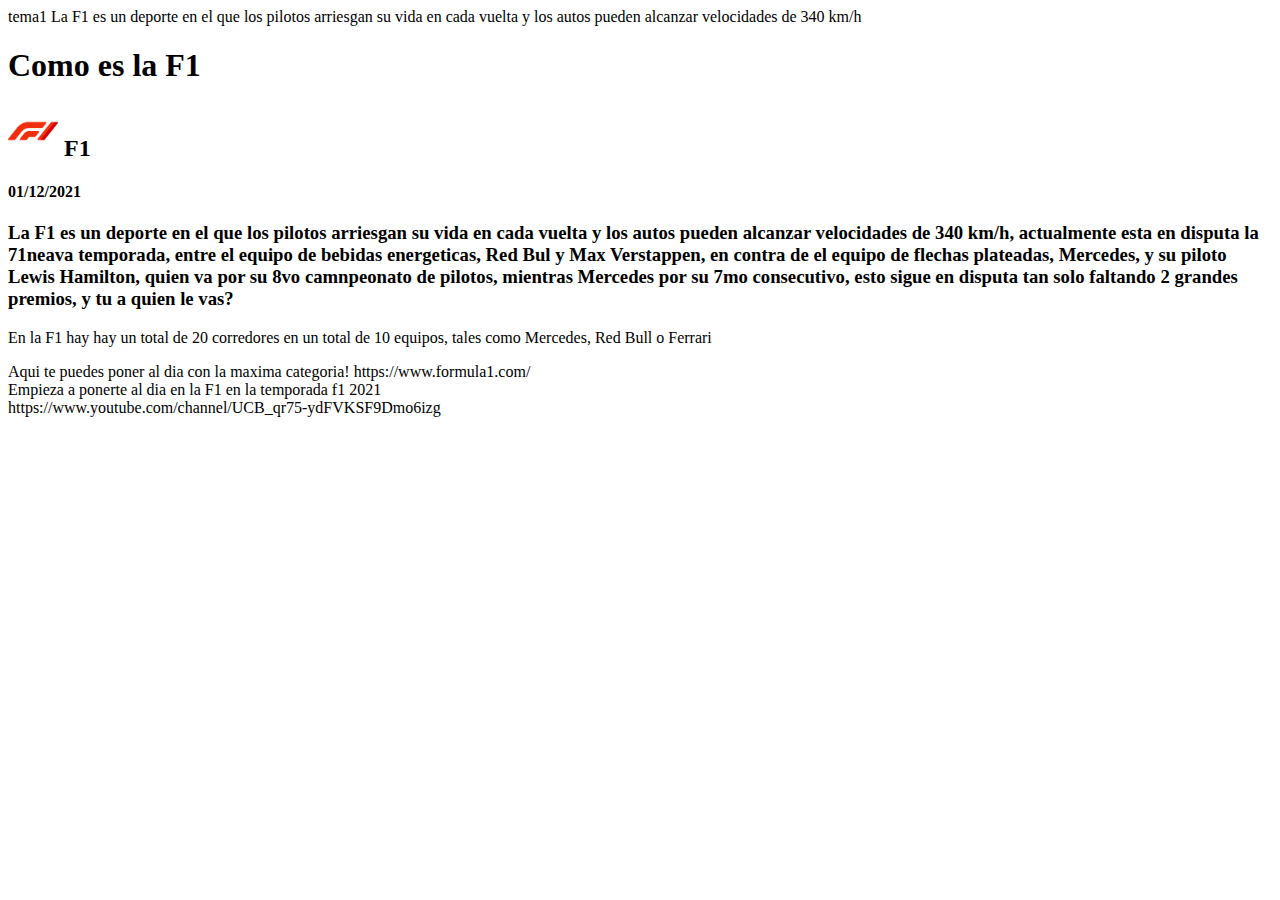
==== tema1.html @ 63cce2b8 "avance semana 4" ====
tema1
 
<DOCTYPE html>
    <html lang="es">
<head>
<!--Carga los caracteres latinos-->
  <meta charset="UTF-8">
  <title> F1 </title>
</head>
<body>
La F1 es un deporte en el que los pilotos arriesgan su vida en cada vuelta y los autos pueden alcanzar velocidades de 340 km/h 
    <!--empieza mi blog-->
<section>
    <!--Empieza el título del blog-->
    <header>
        <h1>Como es la F1</h1>
    </La F1, es la maxima categoria de el automovilismo>
    <!--Termina el título del blog-->
    <!-- Cuanto cuesta un boleto para ver una carrera en F1-->
    <main>
   
     <article>
        <header>
            <hgroup>
                <h2> <img src="assets/images/f1.png" alt="" width="50px" height="auto"> F1</h2>
                <h4>01/12/2021</h4>
            </hgroup>

        </header>
        <div>
            <h3>La F1 es un deporte en el que los pilotos arriesgan su vida en cada vuelta y los autos pueden alcanzar velocidades de 340 km/h, actualmente esta en disputa la 71neava temporada, entre el equipo de bebidas energeticas, Red Bul y Max Verstappen, en contra de el equipo de flechas plateadas, Mercedes, y su piloto Lewis Hamilton, quien va por su 8vo camnpeonato de pilotos, mientras Mercedes por su 7mo consecutivo, esto sigue en disputa tan solo faltando 2 grandes premios, y tu a quien le vas?</h3>
            
            <p>En la F1 hay hay un total de 20 corredores en un total de 10 equipos, tales como Mercedes, Red Bull o Ferrari</p>
            

            
            
        </div>
        <footer>
            
        </footer>
     </article>

     
 
    </main>
 
    <!--En resumen, la F1 es un deporte en el que cualquier persona no puede entrar, ya que hay que recalcar que por las fuerzas G pueden llegar a perder hasta 4 kg por carrera-->
 
    <aside>
 Aqui te puedes poner al dia con la maxima categoria!
 https://www.formula1.com/
    </aside>
    <!--termina barra lateral-->
<!--empieza el footer-->
<footer>
Empieza a ponerte al dia en la F1 en la temporada f1 2021
 
</footer>
<!--termina el footer-->
</section>
<!--termina mi blog-->
<Quedense atentos, la proxima temporada de F1-2022 esta a punto de iniciar>
    https://www.youtube.com/channel/UCB_qr75-ydFVKSF9Dmo6izg
</body>
</html>
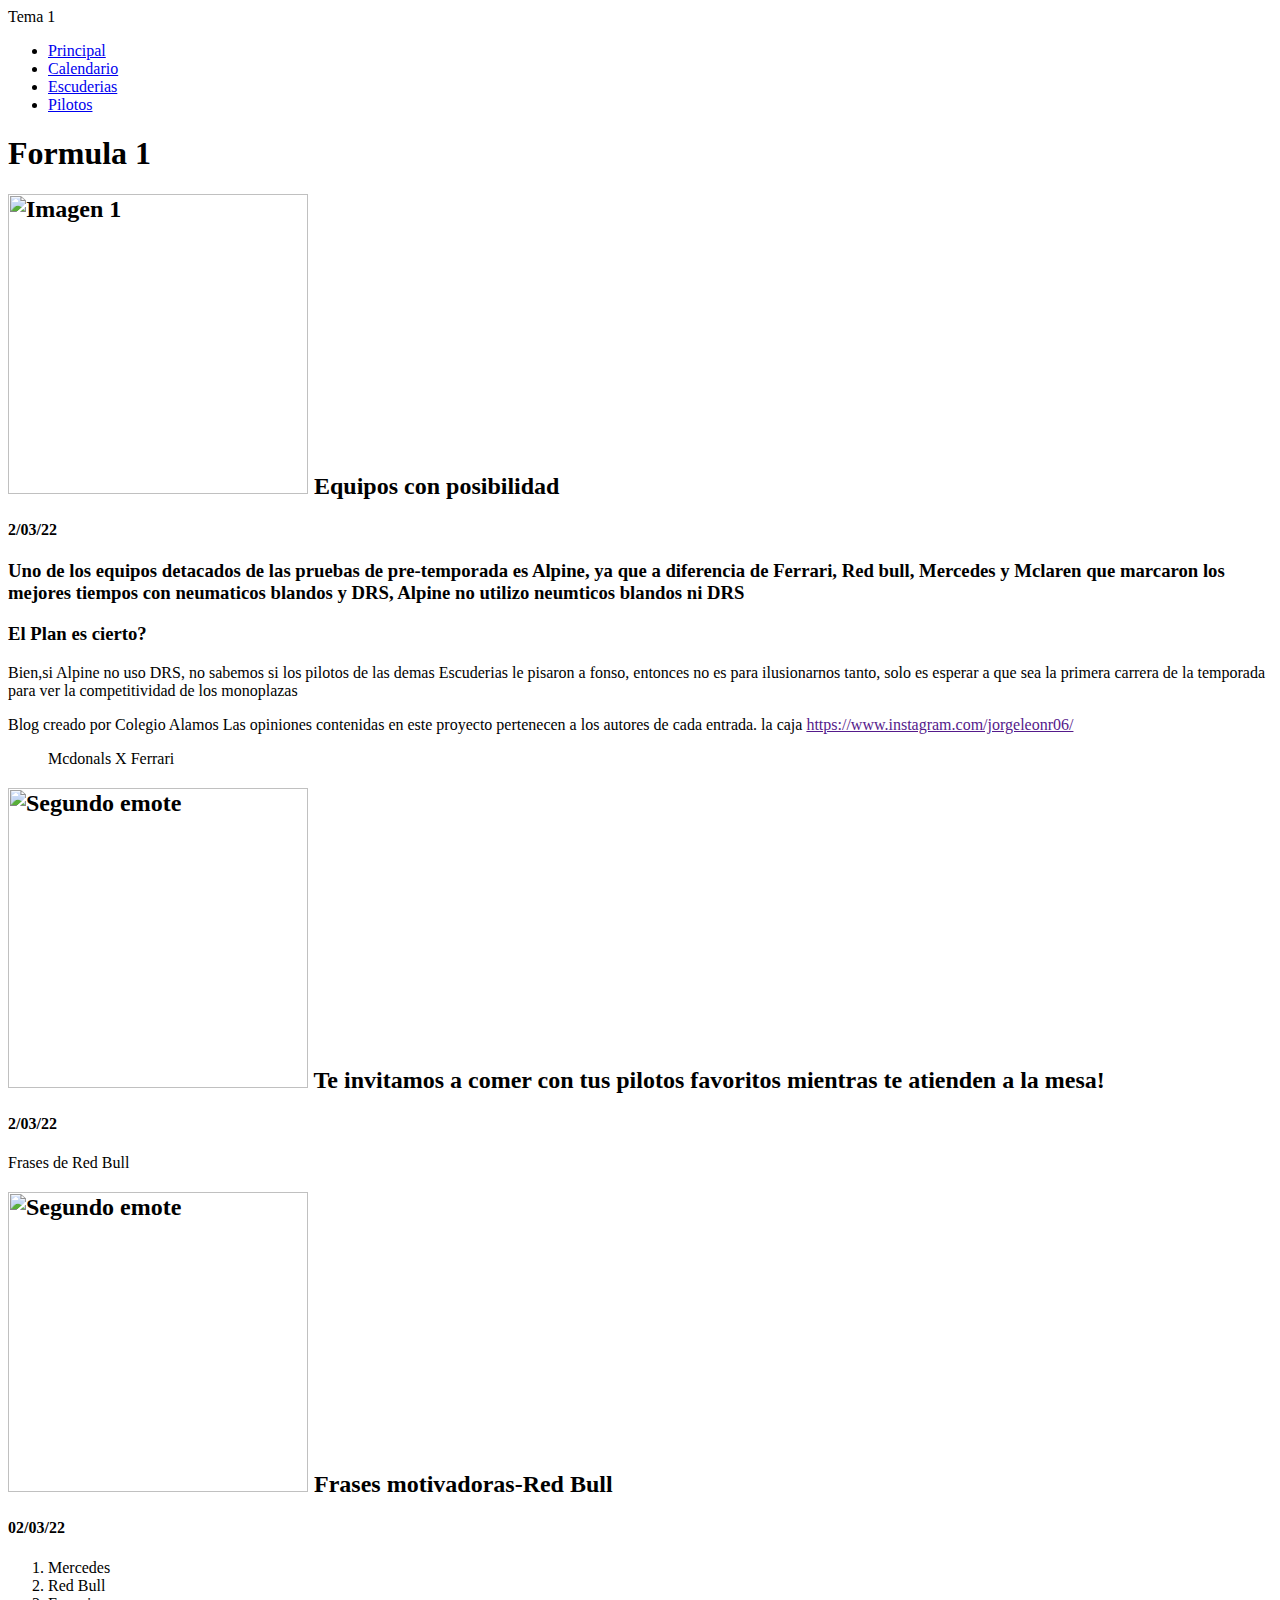
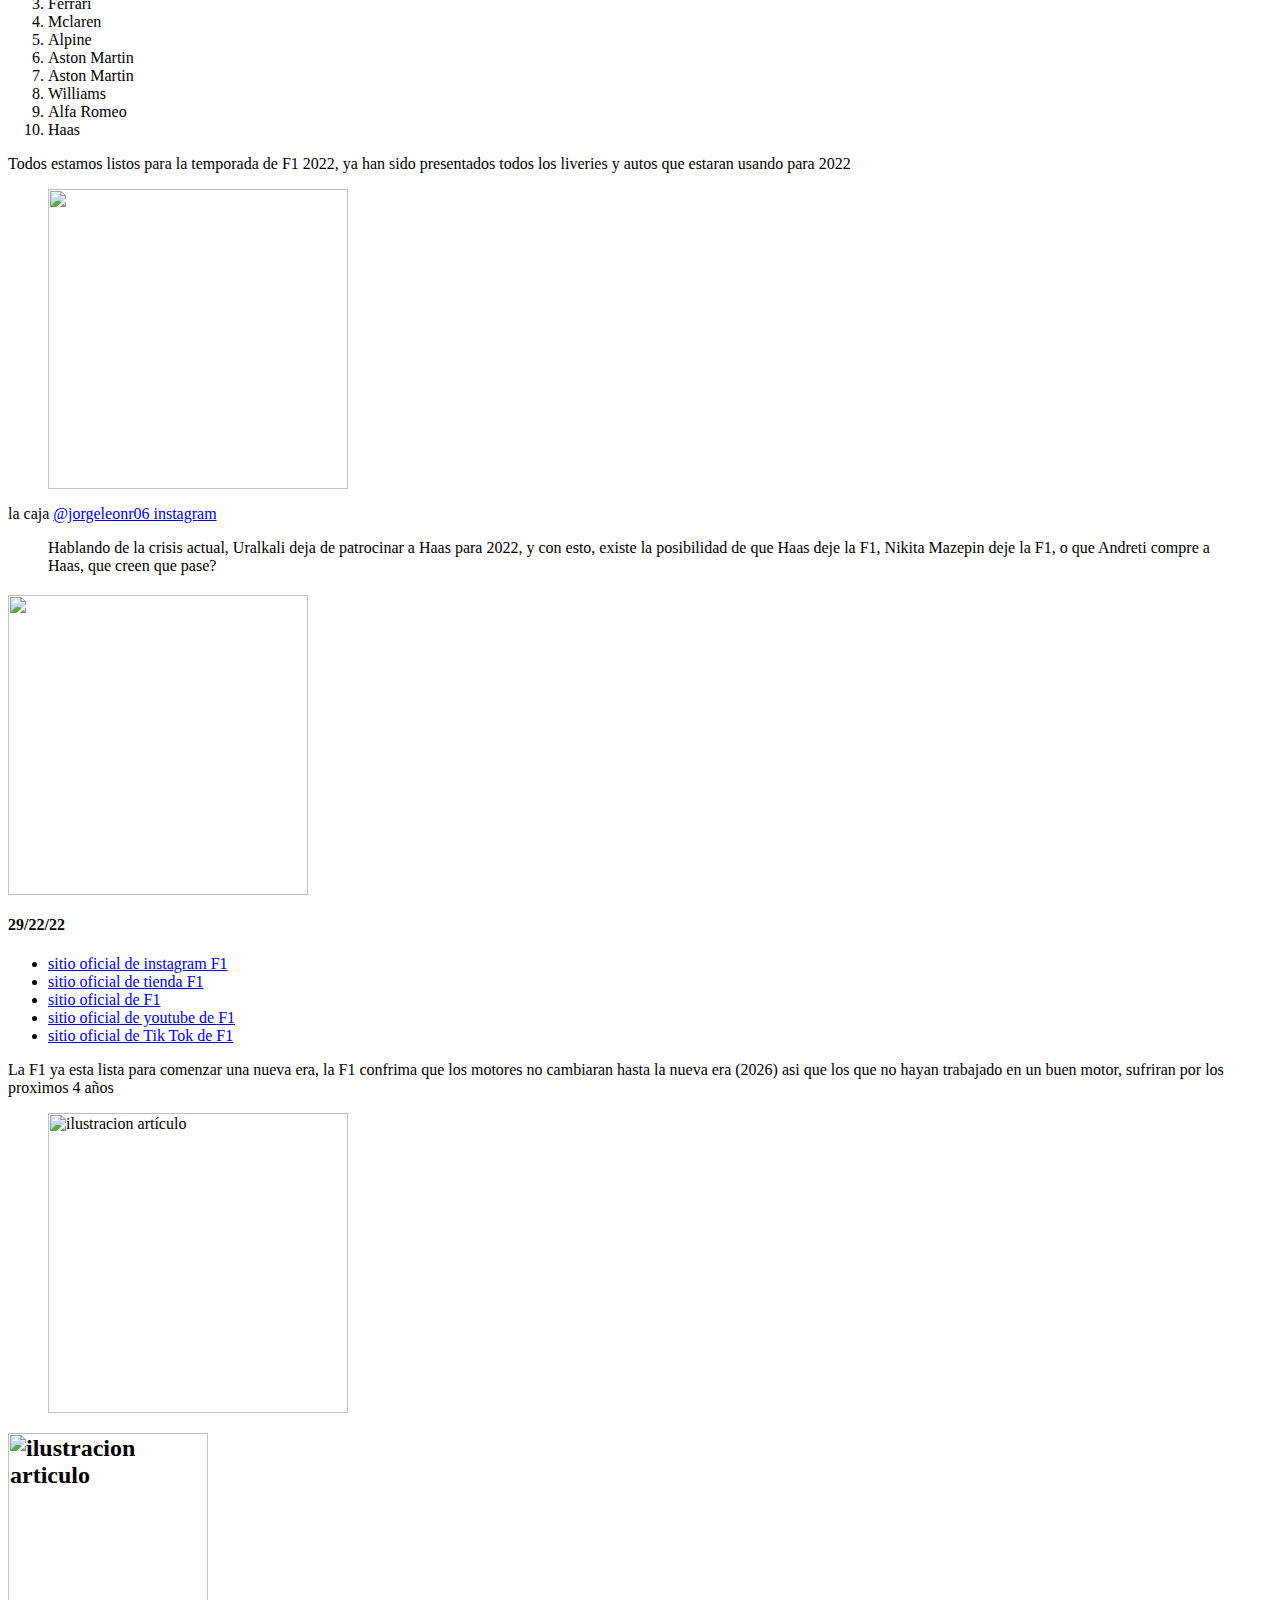
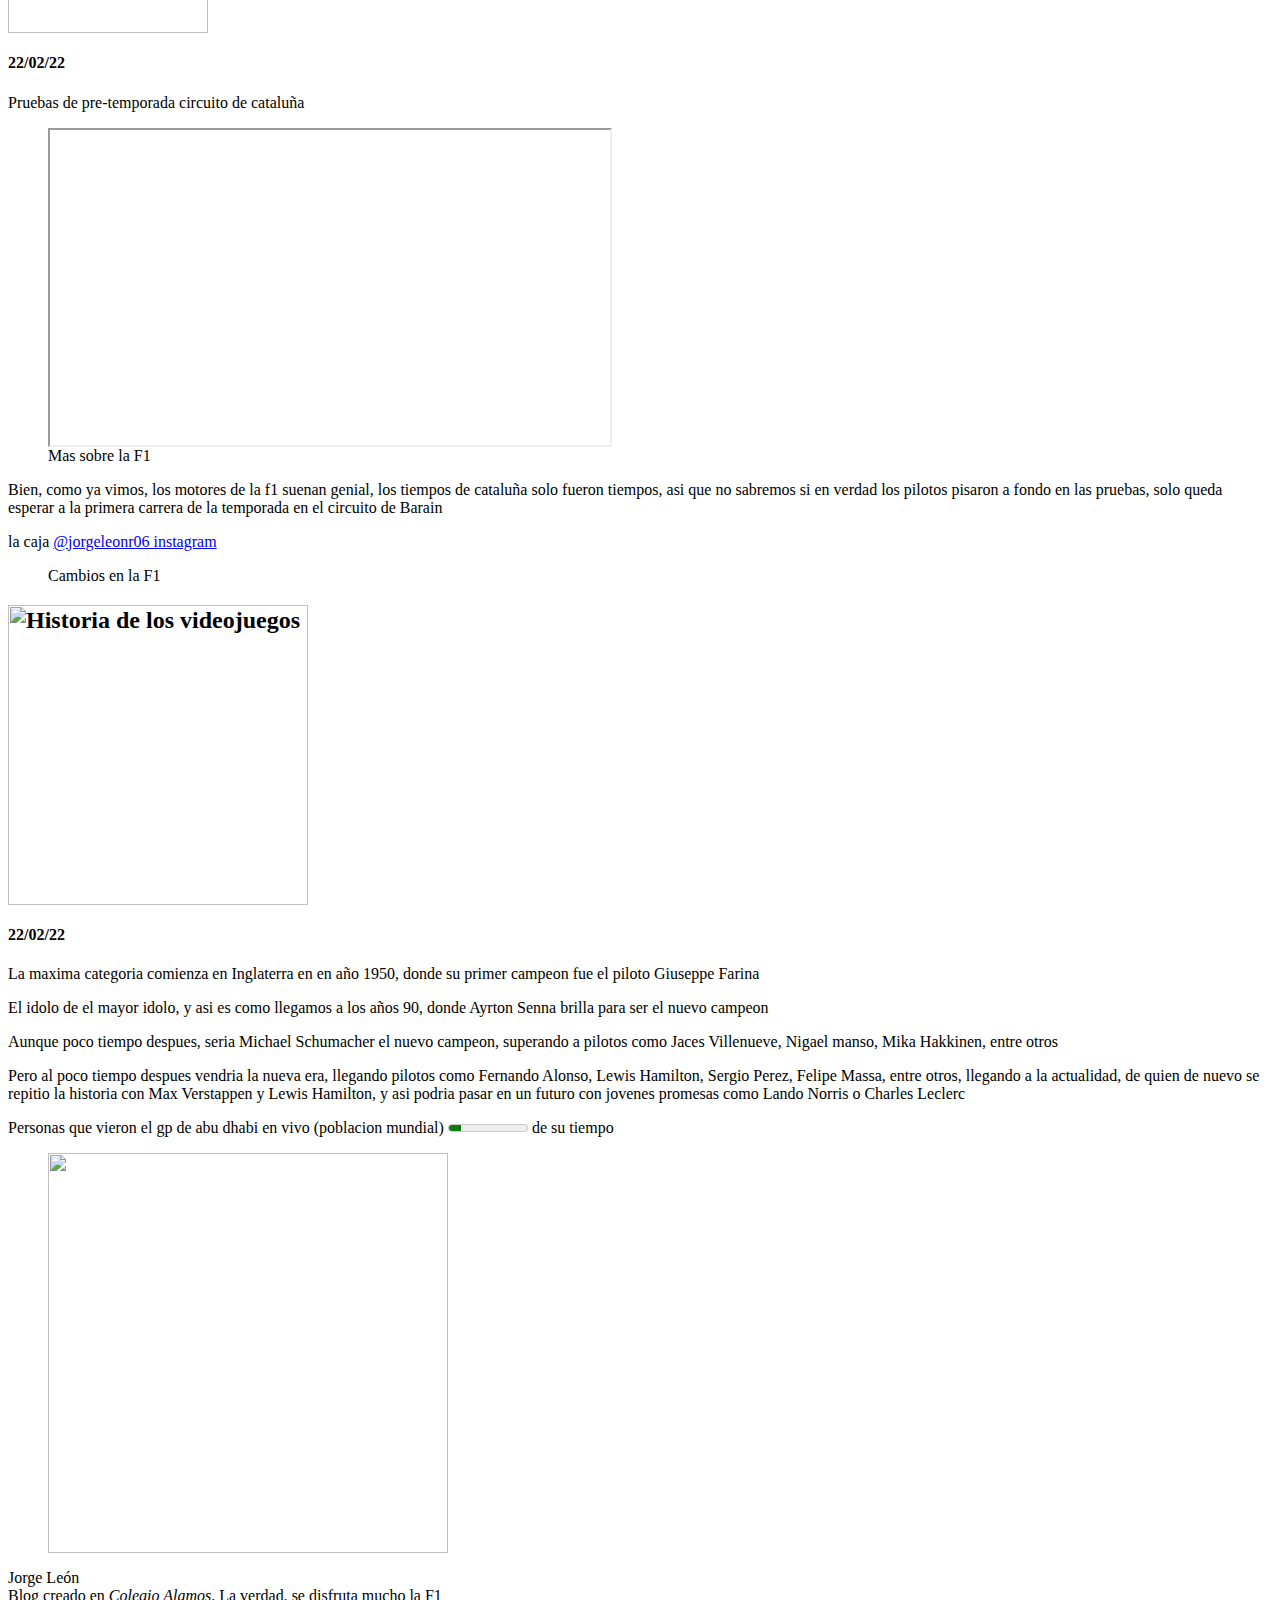
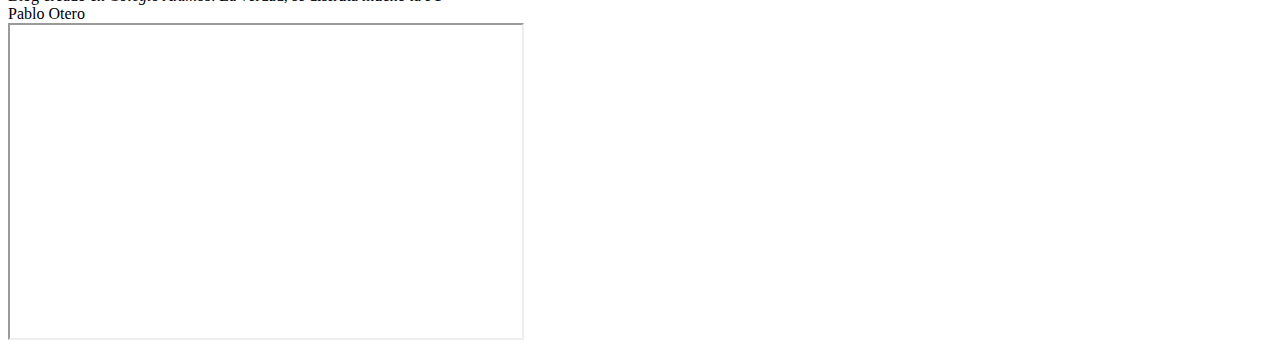
==== commit 7264e1df: "TEMA 1-2" ====
--- a/tema1.html
+++ b/tema1.html
@@ -1,66 +1,281 @@
-tema1
- 
-<DOCTYPE html>
-    <html lang="es">
+Tema 1
+<!DOCTYPE html>
+<html lang="es">
+
 <head>
-<!--Carga los caracteres latinos-->
-  <meta charset="UTF-8">
-  <title> F1 </title>
+   
+    <meta charset="UTF-8">
+    <title>Formula 1</title>
+    <link rel="stylesheet" href="assets/styles/estilos_michel2.css">
 </head>
+
 <body>
-La F1 es un deporte en el que los pilotos arriesgan su vida en cada vuelta y los autos pueden alcanzar velocidades de 340 km/h 
-    <!--empieza mi blog-->
-<section>
-    <!--Empieza el título del blog-->
-    <header>
-        <h1>Como es la F1</h1>
-    </La F1, es la maxima categoria de el automovilismo>
-    <!--Termina el título del blog-->
-    <!-- Cuanto cuesta un boleto para ver una carrera en F1-->
-    <main>
-   
-     <article>
+    <!-- inicia barra de navegación -->
+    <nav>
+        <ul>
+            <li><a href="index.html" target="_blank">Principal</a></li>
+            <li><a href="tema3.html">Calendario</a></li>
+            <!-- Temas de mi equipo -->
+            <li><a href="tema2.html">Escuderias</a></li>
+            <li><a href="tema4.html">Pilotos</a></li>
+        </ul>
+    </nav>
+    <!-- termina barra de navegación -->
+
+    <!--empieza el blog-->
+    <section>
+        <!-- Empieza encabezado del blog -->
         <header>
-            <hgroup>
-                <h2> <img src="assets/images/f1.png" alt="" width="50px" height="auto"> F1</h2>
-                <h4>01/12/2021</h4>
-            </hgroup>
-
+            <h1>Formula 1</h1>
         </header>
-        <div>
-            <h3>La F1 es un deporte en el que los pilotos arriesgan su vida en cada vuelta y los autos pueden alcanzar velocidades de 340 km/h, actualmente esta en disputa la 71neava temporada, entre el equipo de bebidas energeticas, Red Bul y Max Verstappen, en contra de el equipo de flechas plateadas, Mercedes, y su piloto Lewis Hamilton, quien va por su 8vo camnpeonato de pilotos, mientras Mercedes por su 7mo consecutivo, esto sigue en disputa tan solo faltando 2 grandes premios, y tu a quien le vas?</h3>
-            
-            <p>En la F1 hay hay un total de 20 corredores en un total de 10 equipos, tales como Mercedes, Red Bull o Ferrari</p>
-            
-
-            
-            
-        </div>
+        <!-- Termina encabezado del blog -->
+
+        <!-- empieza contenido principal -->
+        <main>
+
+            <!-- inicia entrada: Introducción a mi_tema -->
+            <article>
+                <header>
+                    <hgroup>
+                        <!-- Título del artículo -->
+                        <h2> <img src="https://fotografias.lasexta.com/clipping/cmsimages02/2022/02/26/12D924C2-55EF-431B-AE83-C65174B0EA5F/fernando-alonso-alpine_98.jpg?crop=1200,675,x0,y63&width=1900&height=1069&optimize=low&format=webply " frameborder="200" alt="Imagen 1" height="300px" width="auto"> Equipos con posibilidad</h2>
+                        <!-- Fecha en la que se escribió el artículo -->
+                        <h4>2/03/22</h4>
+                    </hgroup>
+                </header>
+                <!-- inicia contenido del artículo -->
+                <div>
+                    <h3>Uno de los equipos detacados de las pruebas de pre-temporada es Alpine, ya que a diferencia de Ferrari, Red bull, Mercedes y Mclaren que marcaron los mejores tiempos con neumaticos blandos y DRS, Alpine no utilizo neumticos blandos ni DRS</p>
+
+                    <h3>El Plan es cierto?</h3>
+
+                    <p>Bien,si Alpine no uso DRS, no sabemos si los pilotos de las demas Escuderias le pisaron a fonso, entonces no es para ilusionarnos tanto, solo es esperar a que sea la primera carrera de la temporada para ver la competitividad de los monoplazas</p>
+
+                </div>
+                <!-- Termina contenido del artículo -->
+                <footer>
+                    <!-- Datos del autor -->
+                    <div>
+                        <span>Blog creado por Colegio Alamos</span>
+                        <span>Las opiniones contenidas en este proyecto pertenecen a los autores de cada entrada.</span>                      
+                        <span>la caja</span> <a href="" target="_blank">https://www.instagram.com/jorgeleonr06/</a>
+                    </div>
+                    <!-- fin datos del autor -->
+                    <!-- bibliografía -->
+                    <blockquote>
+                        <p>Mcdonals X Ferrari</p>
+                    </blockquote>
+                    <!-- fin bibliografía -->
+                </footer>
+            </article>
+            <!-- fin entrada: Introducción a mi_tema -->
+
+            <article>
+                <header>
+                    <hgroup>
+                        <!-- Título del artículo -->
+                        <h2> <img src="https://64.media.tumblr.com/aaeaa1d3c587c2251b4125b3a95faf51/632929a69477d5ec-5a/s540x810/7a274556b2db966e5231e836a767b7ab21608dab.jpg" alt="Segundo emote" height="300px" width="auto"> Te invitamos a comer con tus pilotos favoritos mientras te atienden a la mesa!</h2>
+                        <!-- Fecha en la que se escribió el artículo -->
+                        <h4>2/03/22</h4>
+                        <p>Frases de Red Bull</p>
+                    </hgroup>
+                </header>
+                <!-- inicia contenido del artículo -->
+            </article>
+
+
+            <!-- inicia entrada: ranking -->
+            <article>
+                <header>
+                    <hgroup>
+                        <!-- Título del artículo -->
+                        <h2> <img src="https://i.pinimg.com/600x315/23/4d/02/234d026e398c2e4b9b331efbe8cc4cb7.jpg" alt="Segundo emote" height="300px" width="auto"> Frases motivadoras-Red Bull</h2>
+                        <!-- Fecha en la que se escribió el artículo -->
+                        <h4>02/03/22</h4>
+                    </hgroup>
+                </header>
+                <!-- inicia contenido del artículo -->
+                <div>
+                    <!-- Empieza campeonato escuderias 2021 en orden -->
+                    <ol>
+                        <li>Mercedes</li>
+                        <li>Red Bull</li>
+                        <li>Ferrari</li>
+                        <li>Mclaren</li>
+                        <li>Alpine</li>
+                        <li>Aston Martin</li>
+                        <li>Aston Martin</li>
+                        <li>Williams</li>
+                        <li>Alfa Romeo</li>
+                        <li>Haas</li>
+                    </ol>
+                    <!-- Termina mi ranking en orden inverso -->
+                    <p>Todos estamos listos para la temporada de F1 2022, ya han sido presentados todos los liveries y autos que estaran usando para 2022
+                    </p>
+
+                    <!-- inicia ilustración del artículo -->
+                    <figure>
+                        <img src="https://cdn-2.motorsport.com/images/mgl/2GznMrK0/s8/carlos-sainz-ferrari-f1-75-1.jpg" alt="" height="300px" width="auto">
+                        <figcaption></figcaption>
+                    </figure>
+                    <!-- termina ilustración del artículo -->
+                </div>
+                <!-- Termina contenido del artículo -->
+                <footer>
+                    <!-- Datos del autor -->
+                    <div>
+                        <span>la caja</span> <a href="https://www.instagram.com/jorgeleonr06/" target="_blank">@jorgeleonr06 instagram</a>
+                    </div>
+                    <!-- fin datos del autor -->
+                    <!-- bibliografía -->
+                    <blockquote>
+                        <p>Hablando de la crisis actual, Uralkali deja de patrocinar a Haas para 2022, y con esto, existe la posibilidad de que Haas deje la F1, Nikita Mazepin deje la F1, o que Andreti compre a Haas, que creen que pase?</p>
+                    </blockquote>
+                    <!-- fin bibliografía -->
+                </footer>
+            </article>
+            <!-- fin entrada: ranking -->
+
+            <!-- inicia entrada: sitios oficiales -->
+            <article>
+                <header>
+                    <hgroup>
+                        <!-- Título del artículo -->
+                        <h2> <img src="https://e00-elmundo.uecdn.es/assets/multimedia/imagenes/2022/02/28/16460733050577.jpg" alt="" height="300px" width="auto"> </h2>
+                        <!-- Fecha en la que se escribió el artículo -->
+                        <h4>29/22/22</h4>
+                    </hgroup>
+                </header>
+                <!-- inicia contenido del artículo -->
+                <div>
+                    <!-- Empieza mi lista de sitios oficiales -->
+                    <ul>
+                        <li><a href="https://www.instagram.com/f1/" target="_blank">sitio oficial de instagram F1</a></li>
+                        <li><a href="https://f1store4.formula1.com/en/?utm_campaign=Motorsports+-+Brand+-+F1+-+WW+-+EN|10695241900&utm_medium=ppc&ks_id=7083_kw24408912&utm_term=f1%20store&matchtype=e&utm_source=g&target=kwd-297728726069&pcrid=452914902434&adposition=&CMP=PPC-OfficialF1StoreBrand&_s=gppc&gclid=CjwKCAiAyPyQBhB6EiwAFUuakhoVTqmyOHdt_lcmLxy3ULltZIU1ToD9r0zURPrs3JEscLM8NVag5BoCVpcQAvD_BwE" target="_blank">sitio oficial de tienda F1</a></li>
+                        <li><a href="https://www.formula1.com/" target="_blank">sitio oficial de F1</a></li>
+                        <li><a href="https://www.youtube.com/channel/UCB_qr75-ydFVKSF9Dmo6izg" target="_blank">sitio oficial de youtube de F1</a></li>
+                        <li><a href="https://www.tiktok.com/@f1" target="_blank">sitio oficial de Tik Tok de F1</a></li>
+                    </ul>
+                    <!-- Termina mi lista de sitios oficiales -->
+
+                    <p>La F1 ya esta lista para comenzar una nueva era, la F1 confrima que los motores no cambiaran hasta la nueva era (2026) asi que los que no hayan trabajado en un buen motor, sufriran por los proximos 4 años</p>
+                    <!-- inicia ilustración del artículo -->
+                    <figure>
+                        <img src="https://as01.epimg.net/motor/imagenes/2022/02/23/formula_1/1645635462_616698_1645635586_noticia_normal_recorte1.jpg" alt="ilustracion  artículo" height="300px" width="auto">
+                        <figcaption></figcaption>
+                    </figure>
+                    <!-- termina ilustración del artículo -->
+                </div>
+                <!-- Termina contenido del artículo -->
+                <footer>
+                     <!-- Datos del autor -->
+                </footer>
+            </article>
+            <!-- fin entrada: sitios oficiales -->
+
+            <!-- inicia entrada: video de youtube -->
+            <article>
+                <header>
+                    <hgroup>
+                        <!-- Título del artículo -->
+                        <h2> <img src="https://static.motor.es/fotos-noticias/2021/12/primer-f1-2022-ruge-motor-mercedes-w13-202183707-1640275338_1.jpg" alt="ilustracion articulo" height="200px" width="auto"> </h2>
+                        <!-- Fecha en la que se escribió el artículo -->
+                        <h4>22/02/22</h4>
+                        <p>Pruebas de pre-temporada circuito de cataluña</p>
+                    </hgroup>
+                </header>
+                <!-- inicia contenido del artículo -->
+                <div>
+
+                    <!-- inicia video  -->
+                    <figure>
+                        <iframe width="560" height="315" src="https://www.youtube.com/watch?v=5I_ammnqjIU&t=135s" title="YouTube video player" frameborder="2" allow="accelerometer; autoplay; clipboard-write; encrypted-media; gyroscope; picture-in-picture" allowfullscreen></iframe>
+                        <figcaption>Mas sobre la F1</figcaption>
+                    </figure>
+                    <!-- termina Video-->
+
+                    <!-- inician párrafos adicionales -->
+                    <p>Bien, como ya vimos, los motores de la f1 suenan genial, los tiempos de cataluña solo fueron tiempos, asi que no sabremos si en verdad los pilotos pisaron a fondo en las pruebas, solo queda esperar a la primera carrera de la temporada en el circuito de Barain</p>
+                   
+                    <!-- Terminan párrafos adicionales -->
+                </div>
+                <!-- Termina contenido del artículo -->
+                <footer>
+                    <!-- Datos del autor -->
+                    <div>
+                        <span>la caja</span> <a href="https://www.instagram.com/jorgeleonr06/" target="_blank">@jorgeleonr06 instagram</a>
+                    </div>
+                    <!-- fin datos del autor -->
+                    <!-- bibliografía -->
+                    <blockquote>
+                        <p>Cambios en la F1</p>
+                    </blockquote>
+                    <!-- fin bibliografía -->
+                </footer>
+            </article>
+            <!-- fin entrada: video youtube -->
+
+            <!-- inicia entrada: investigación -->
+            <article>
+                <header>
+                    <hgroup>
+                        <!-- Título del artículo con ícono -->
+                        <h2> <img src="https://cdn-1.motorsport.com/images/amp/0a9nzRw0/s1000/2021-2022-downforce-distributi.jpg" alt="Historia de los videojuegos" height="300px" width="auto"></h2>
+                        <!-- Fecha en la que se escribió el artículo -->
+                        <h4>22/02/22</h4>
+                    </hgroup>
+                </header>
+                <!-- inicia contenido del artículo -->
+                <div>
+
+                    <p>La maxima categoria comienza en Inglaterra en en año 1950, donde su primer campeon fue el piloto Giuseppe Farina</p>
+                    <p>El idolo de el mayor idolo, y asi es como llegamos a los años 90, donde Ayrton Senna brilla para ser el nuevo campeon</p>
+                    <p>Aunque poco tiempo despues, seria Michael Schumacher el nuevo campeon, superando a pilotos como Jaces Villenueve, Nigael manso, Mika Hakkinen, entre otros </p>
+                     <p>Pero al poco tiempo despues vendria la nueva era, llegando pilotos como Fernando Alonso, Lewis Hamilton, Sergio Perez, Felipe Massa, entre otros, llegando a la actualidad, de quien de nuevo se repitio la historia con Max Verstappen y Lewis Hamilton, y asi podria pasar en un futuro con jovenes promesas como Lando Norris o Charles Leclerc</p>
+                    <!-- inicia ilustración del artículo -->
+
+                    <label>Personas que vieron el gp de abu dhabi en vivo (poblacion mundial)</label>   <meter value="16" min="0" max="100"> </meter> <label> de su tiempo</label>
+
+                    <figure>
+                        <img src="https://images.daznservices.com/di/library/DAZN_News/16/af/2021-12-12-verstappen-hamilton-f1-formula-1_jo8ht1megz9o19pfkqaoop0vk.jpg?t=-1290645299&quality=60&h=450" alt="" height="400px" width="auto">
+                        <figcaption></figcaption>
+                    </figure>
+                    <!-- termina ilustración del artículo -->
+
+                </div>
+                <!-- Termina contenido del artículo -->
+
+                <footer>
+                </footer>
+            </article>
+            <!-- fin entrada: investigación -->
+
+        </main>
+        <!-- termina contenido principal -->
+
+        <!-- empieza barra lateral -->
+        <aside>
+
+        </aside>
+        <!-- termina barra lateral -->
         <footer>
-            
+            <div>
+                <span>Jorge León </span>
+            </div>
+            <div>
+                <span>Blog creado en <i>Colegio Alamos</i>.</span>
+                <span>La verdad, se disfruta mucho la F1</span>
+            </div>
+            <div>
+                <span>Pablo Otero </span>
+            </div>
+
+            <iframe width="512" height="313" src="https://www.youtube.com/watch?v=VRzM9XkGmt8" title="YouTube video player" frameborder="200" allow="accelerometer; autoplay; clipboard-write; encrypted-media; gyroscope; picture-in-picture" allowfullscreen></iframe>
+
         </footer>
-     </article>
-
-     
- 
-    </main>
- 
-    <!--En resumen, la F1 es un deporte en el que cualquier persona no puede entrar, ya que hay que recalcar que por las fuerzas G pueden llegar a perder hasta 4 kg por carrera-->
- 
-    <aside>
- Aqui te puedes poner al dia con la maxima categoria!
- https://www.formula1.com/
-    </aside>
-    <!--termina barra lateral-->
-<!--empieza el footer-->
-<footer>
-Empieza a ponerte al dia en la F1 en la temporada f1 2021
- 
-</footer>
-<!--termina el footer-->
-</section>
-<!--termina mi blog-->
-<Quedense atentos, la proxima temporada de F1-2022 esta a punto de iniciar>
-    https://www.youtube.com/channel/UCB_qr75-ydFVKSF9Dmo6izg
+
+    </section>
+    <!--termina mi blog-->
 </body>
-</html>
+
+</html>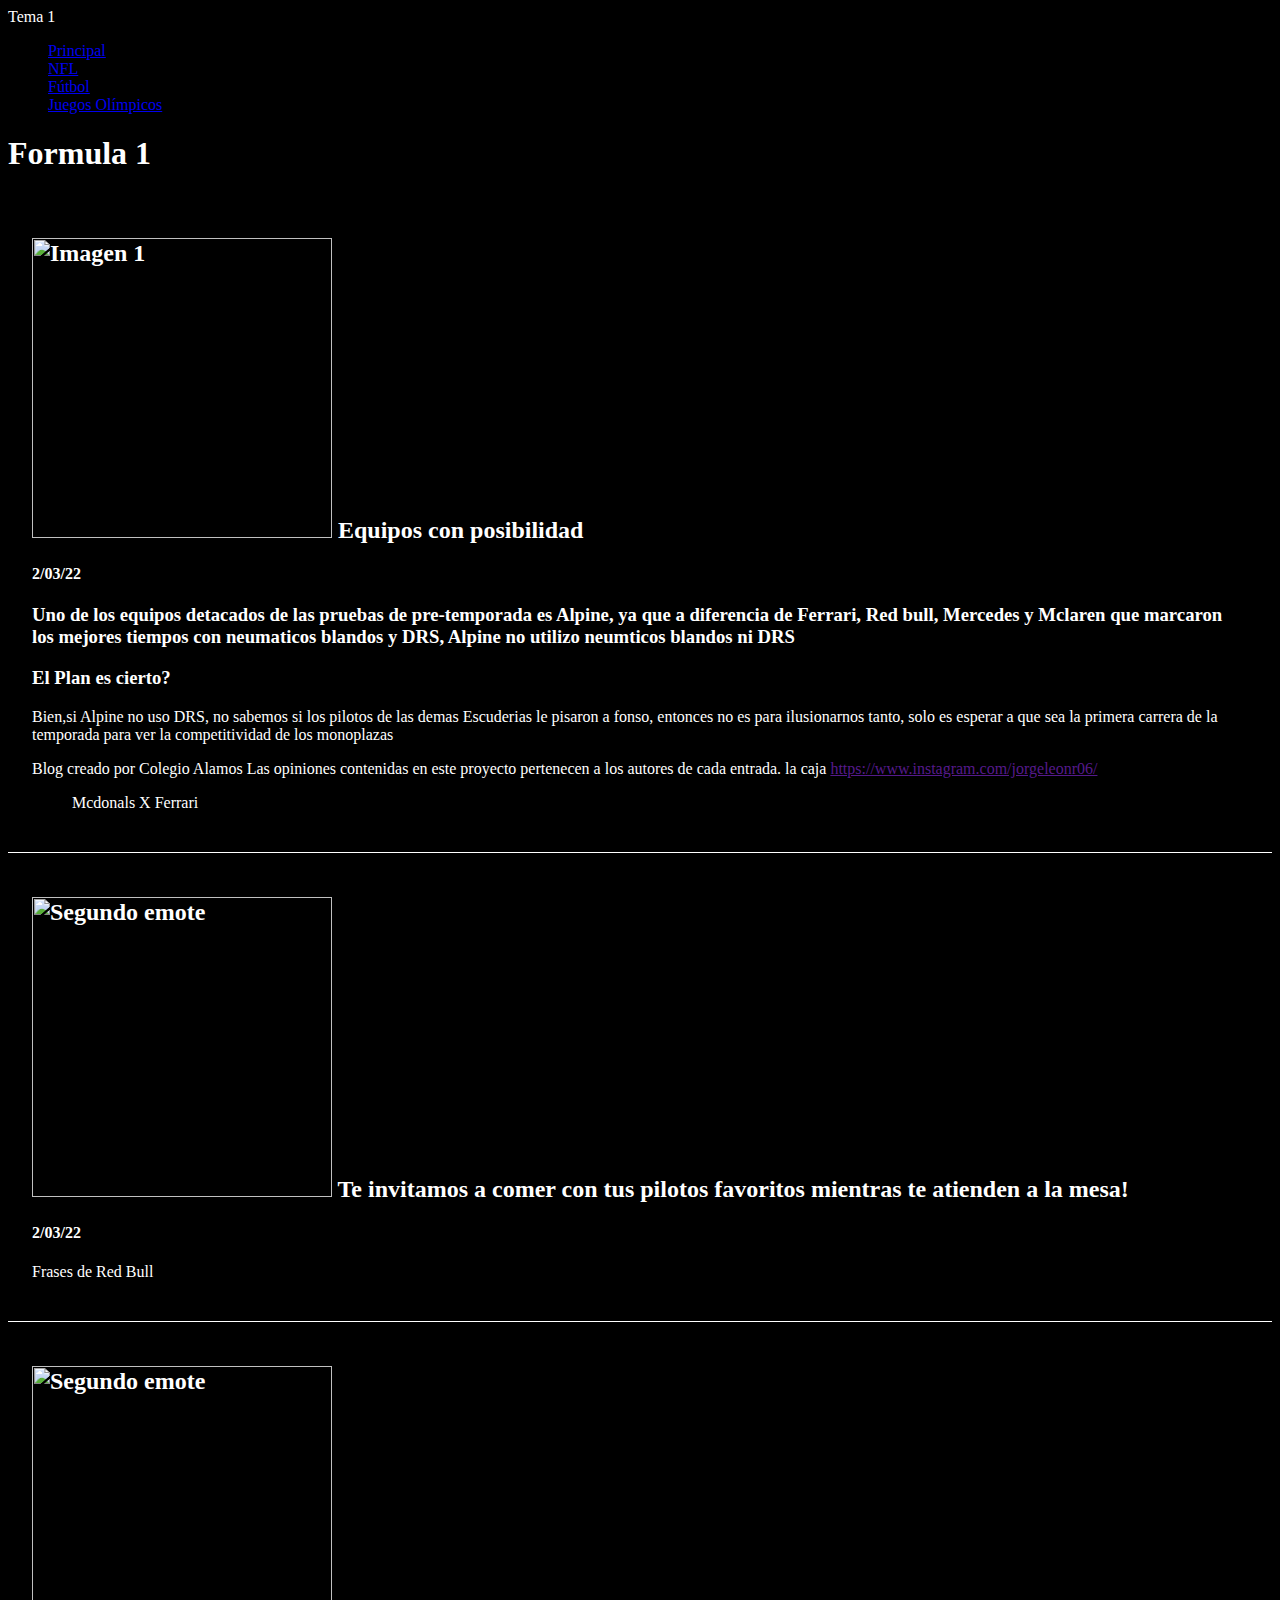
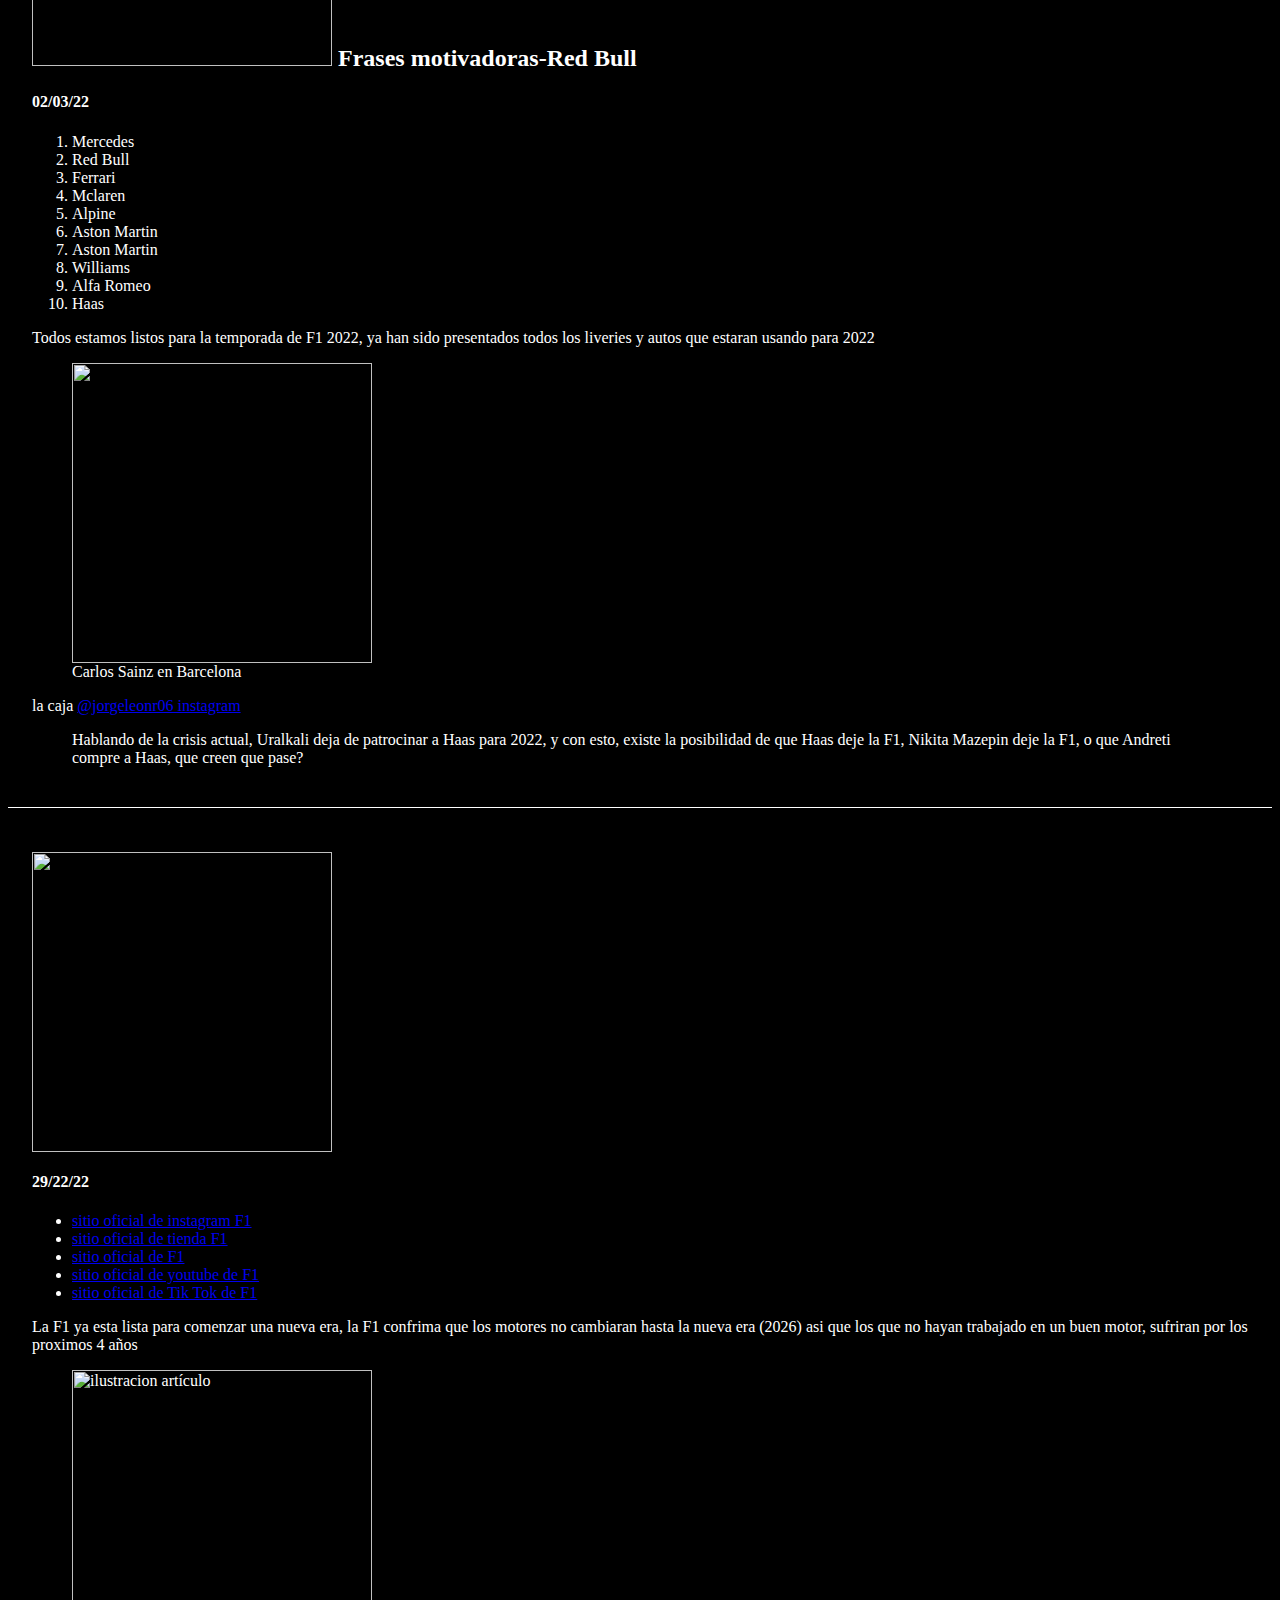
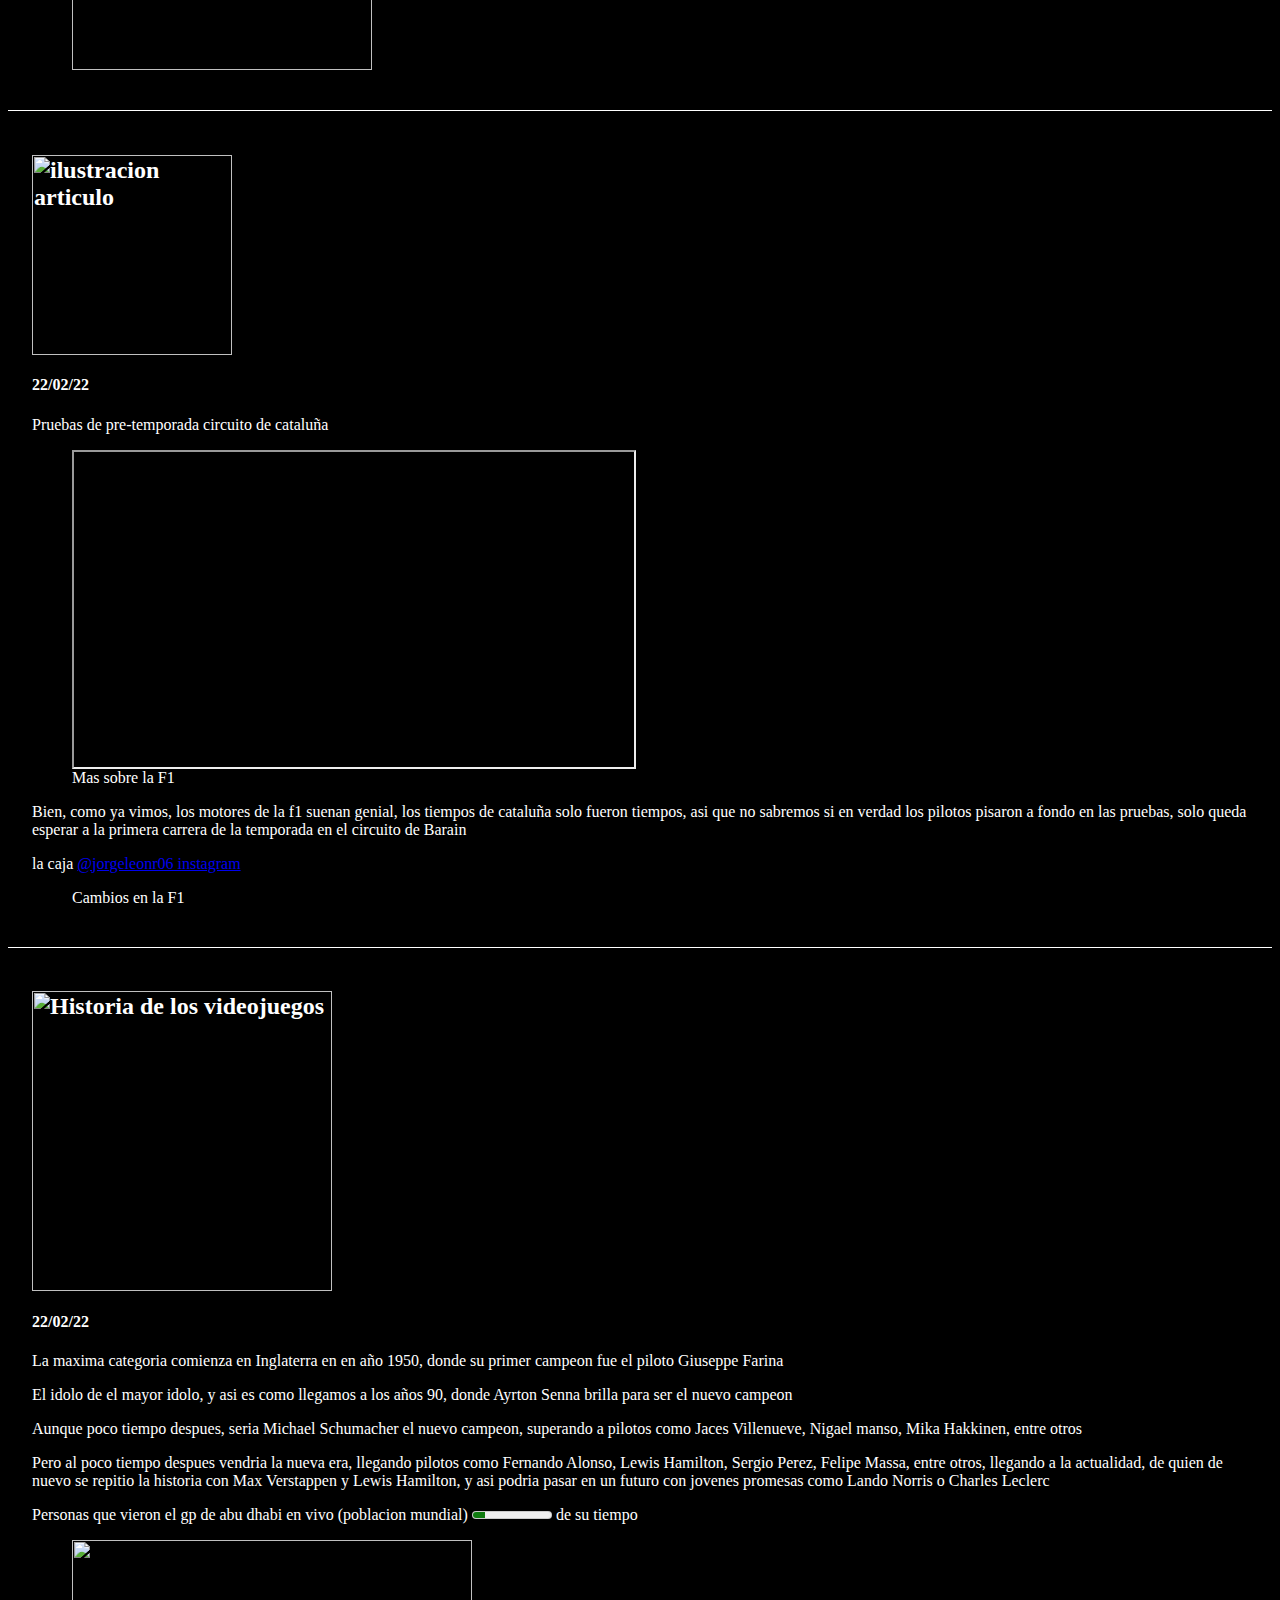
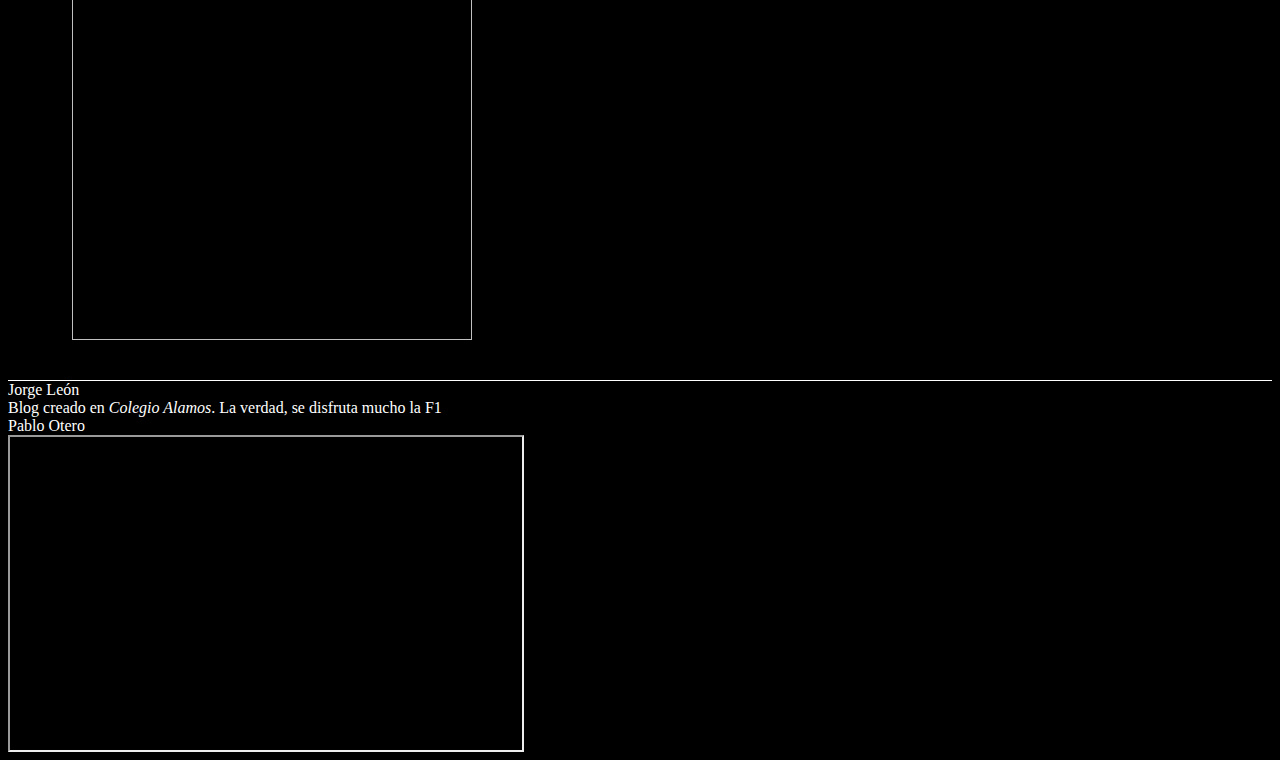
==== commit 2a475111: "temas" ====
--- a/tema1.html
+++ b/tema1.html
@@ -6,7 +6,7 @@
    
     <meta charset="UTF-8">
     <title>Formula 1</title>
-    <link rel="stylesheet" href="assets/styles/estilos_michel2.css">
+    <link rel="stylesheet" href="assets/styles/estilos_jorge.css">
 </head>
 
 <body>
@@ -14,10 +14,10 @@
     <nav>
         <ul>
             <li><a href="index.html" target="_blank">Principal</a></li>
-            <li><a href="tema3.html">Calendario</a></li>
+            <li><a href="tema2.html">NFL</a></li>
             <!-- Temas de mi equipo -->
-            <li><a href="tema2.html">Escuderias</a></li>
-            <li><a href="tema4.html">Pilotos</a></li>
+            <li><a href="tema3.html">Fútbol</a></li>
+            <li><a href="tema4.html">Juegos Olímpicos</a></li>
         </ul>
     </nav>
     <!-- termina barra de navegación -->
@@ -116,7 +116,7 @@
                     <!-- inicia ilustración del artículo -->
                     <figure>
                         <img src="https://cdn-2.motorsport.com/images/mgl/2GznMrK0/s8/carlos-sainz-ferrari-f1-75-1.jpg" alt="" height="300px" width="auto">
-                        <figcaption></figcaption>
+                        <figcaption>Carlos Sainz en Barcelona</figcaption>
                     </figure>
                     <!-- termina ilustración del artículo -->
                 </div>
--- a/assets/styles/estilos_jorge.css
+++ b/assets/styles/estilos_jorge.css
@@ -0,0 +1,23 @@
+body {
+    background-color: black;
+    color: white;
+}
+article {
+    background-color: rgb(red, green, blue) 44,43,43;
+    padding: 1.5rem;
+    border-bottom: 1px solid #ffffff;
+}
+
+#titulo_del_blog { text-align: center; font-size: 3rem;}
+
+.resaltado {
+    color: yellow;
+}
+
+nav>ul>li {
+    list-style: none;
+}
+
+nav>ul>li {
+    text-decoration: none;
+}
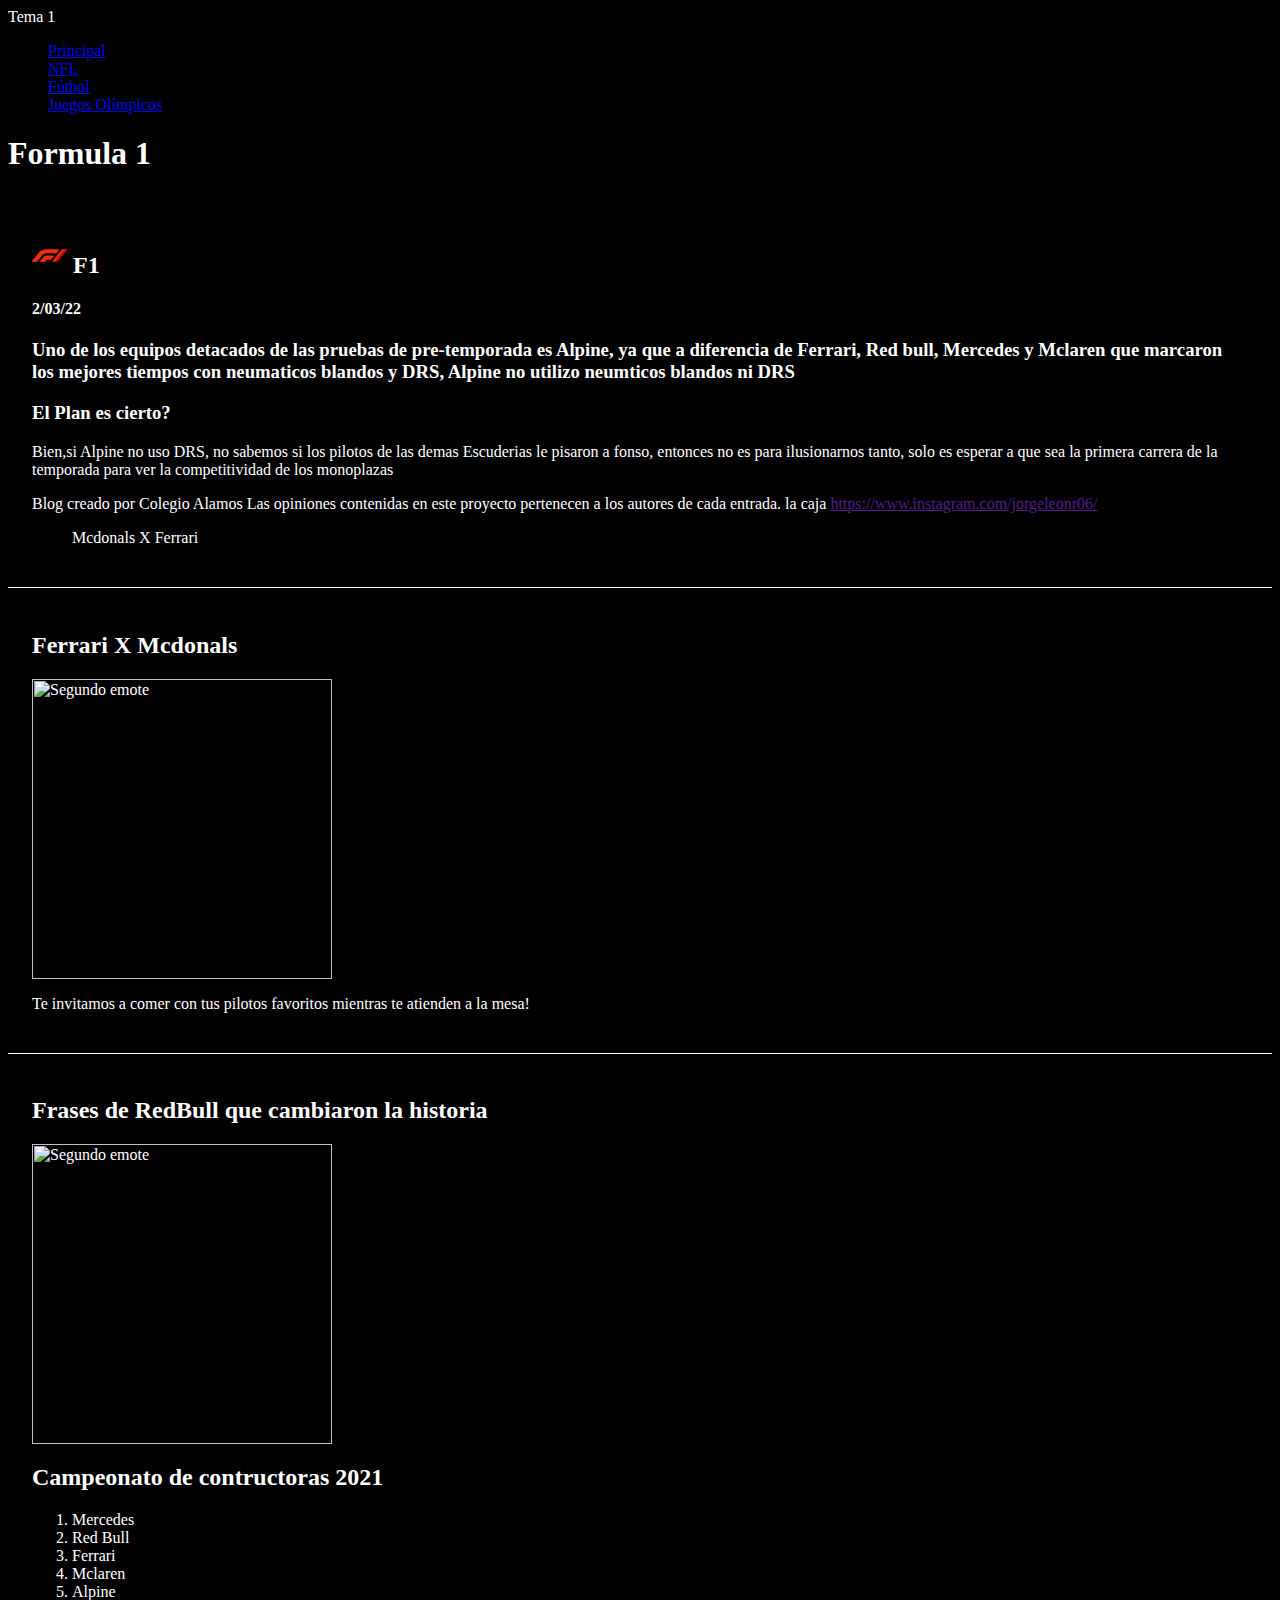
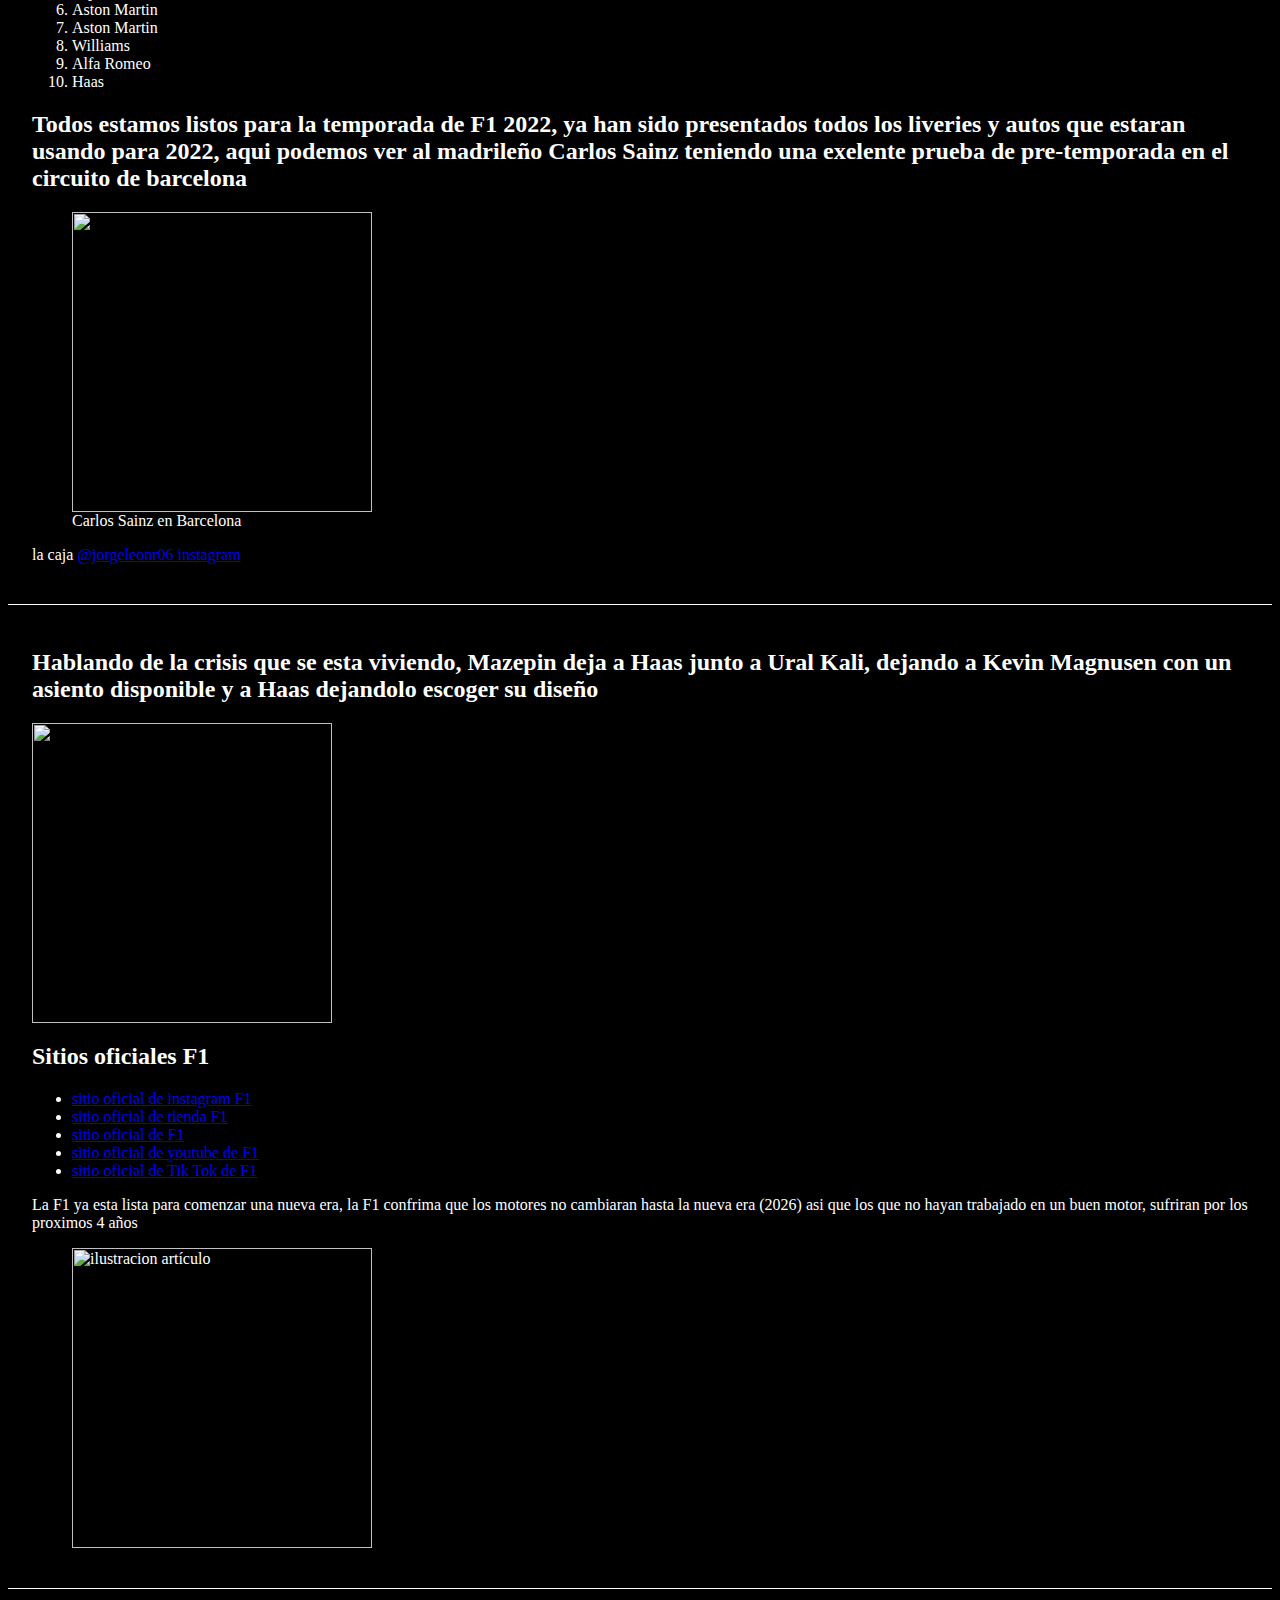
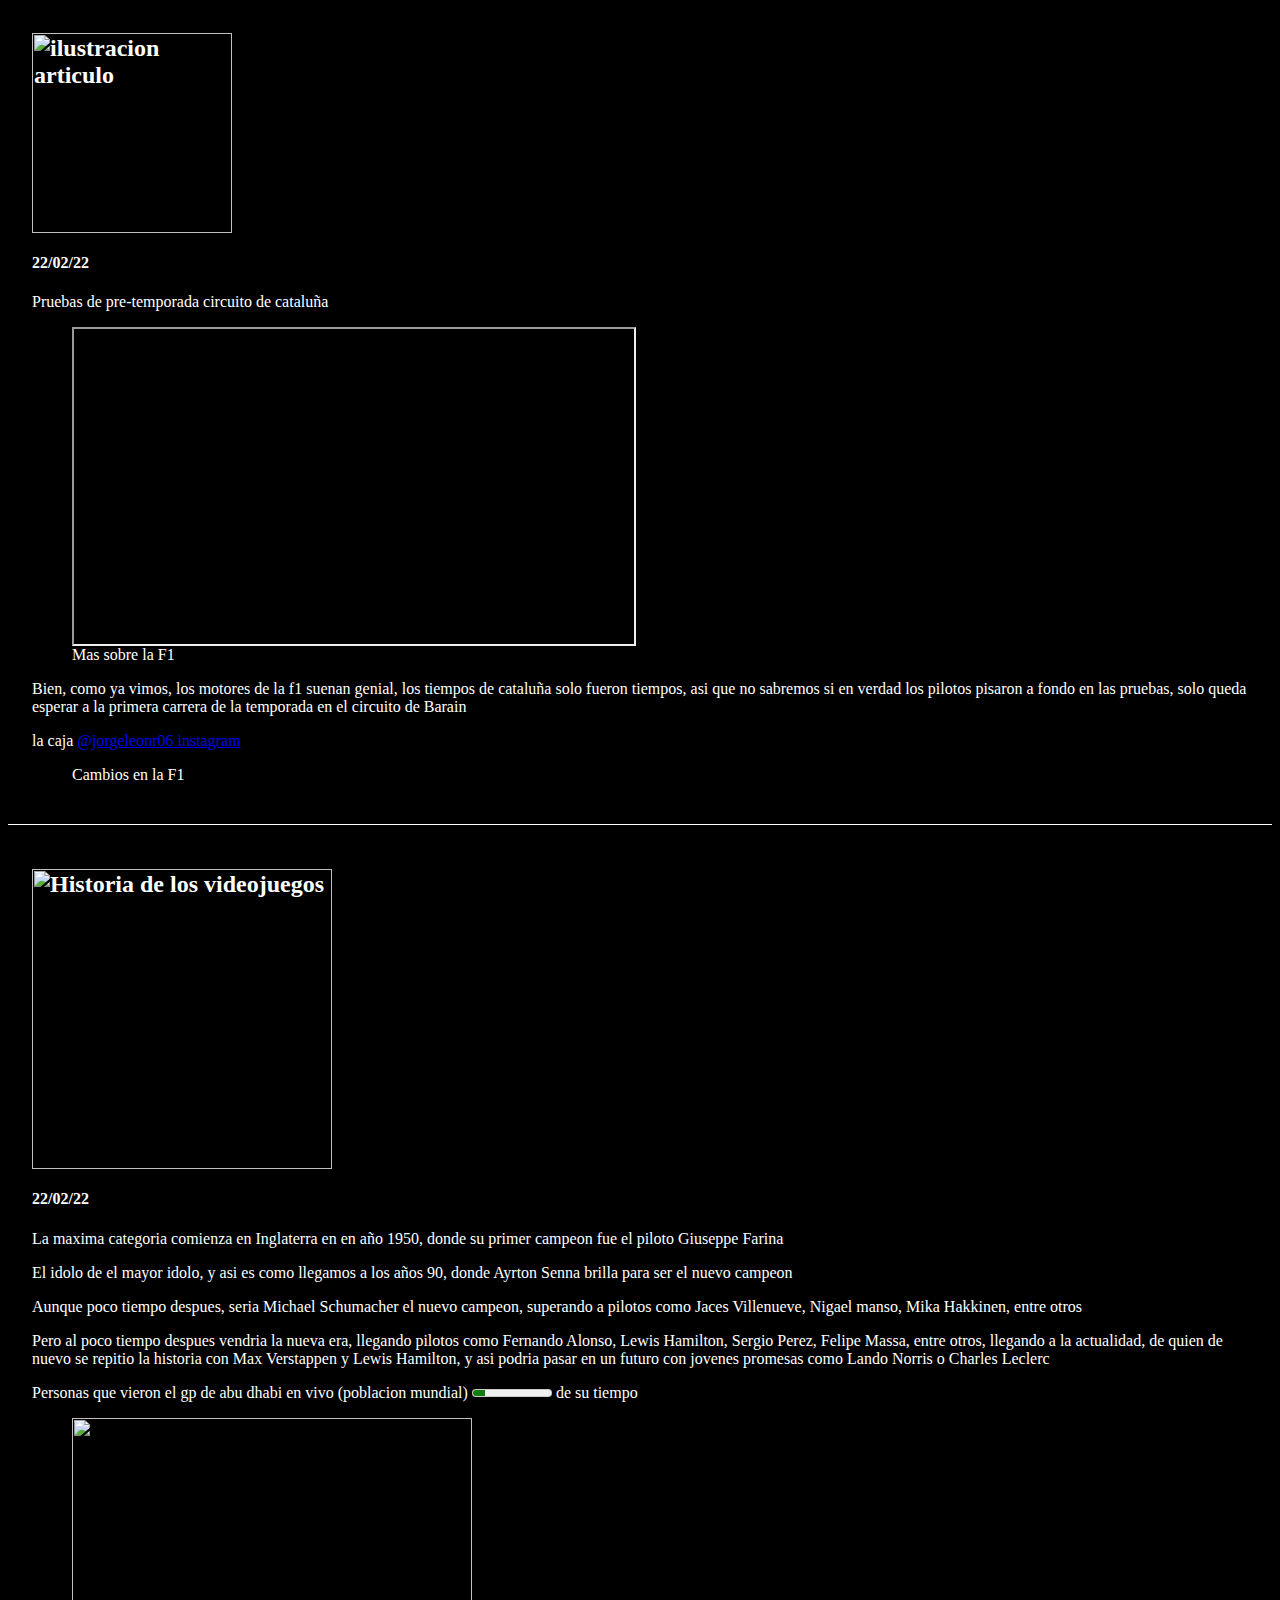
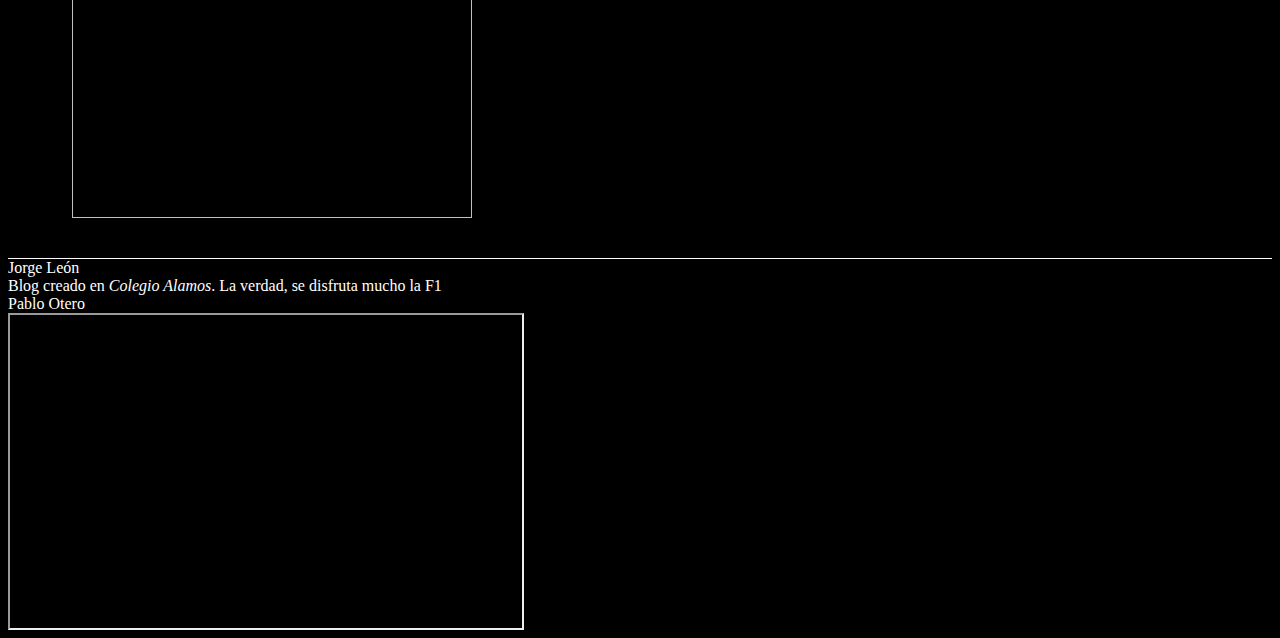
==== commit ed1e0baa: "TEMAS" ====
--- a/tema1.html
+++ b/tema1.html
@@ -38,7 +38,7 @@
                 <header>
                     <hgroup>
                         <!-- Título del artículo -->
-                        <h2> <img src="https://fotografias.lasexta.com/clipping/cmsimages02/2022/02/26/12D924C2-55EF-431B-AE83-C65174B0EA5F/fernando-alonso-alpine_98.jpg?crop=1200,675,x0,y63&width=1900&height=1069&optimize=low&format=webply " frameborder="200" alt="Imagen 1" height="300px" width="auto"> Equipos con posibilidad</h2>
+                        <h2> <img src="assets/images/f1.png" alt="logo f1" height="35px" width="auto"> F1</h2>
                         <!-- Fecha en la que se escribió el artículo -->
                         <h4>2/03/22</h4>
                     </hgroup>
@@ -74,10 +74,9 @@
                 <header>
                     <hgroup>
                         <!-- Título del artículo -->
-                        <h2> <img src="https://64.media.tumblr.com/aaeaa1d3c587c2251b4125b3a95faf51/632929a69477d5ec-5a/s540x810/7a274556b2db966e5231e836a767b7ab21608dab.jpg" alt="Segundo emote" height="300px" width="auto"> Te invitamos a comer con tus pilotos favoritos mientras te atienden a la mesa!</h2>
-                        <!-- Fecha en la que se escribió el artículo -->
-                        <h4>2/03/22</h4>
-                        <p>Frases de Red Bull</p>
+              <h2>Ferrari X Mcdonals</h2>
+                        <img src="https://64.media.tumblr.com/aaeaa1d3c587c2251b4125b3a95faf51/632929a69477d5ec-5a/s540x810/7a274556b2db966e5231e836a767b7ab21608dab.jpg" alt="Segundo emote" height="300px" width="auto"> <p>Te invitamos a comer con tus pilotos favoritos mientras te atienden a la mesa!</p>
+                        <!-- Fecha en la que se escribió el artículo -->
                     </hgroup>
                 </header>
                 <!-- inicia contenido del artículo -->
@@ -89,9 +88,9 @@
                 <header>
                     <hgroup>
                         <!-- Título del artículo -->
-                        <h2> <img src="https://i.pinimg.com/600x315/23/4d/02/234d026e398c2e4b9b331efbe8cc4cb7.jpg" alt="Segundo emote" height="300px" width="auto"> Frases motivadoras-Red Bull</h2>
-                        <!-- Fecha en la que se escribió el artículo -->
-                        <h4>02/03/22</h4>
+                        <h2>Frases de RedBull que cambiaron la historia</h2> <img src="https://i.pinimg.com/600x315/23/4d/02/234d026e398c2e4b9b331efbe8cc4cb7.jpg" alt="Segundo emote" height="300px" width="auto"> 
+                        <!-- Fecha en la que se escribió el artículo -->
+                        <h2>Campeonato de contructoras 2021</h2>
                     </hgroup>
                 </header>
                 <!-- inicia contenido del artículo -->
@@ -110,8 +109,7 @@
                         <li>Haas</li>
                     </ol>
                     <!-- Termina mi ranking en orden inverso -->
-                    <p>Todos estamos listos para la temporada de F1 2022, ya han sido presentados todos los liveries y autos que estaran usando para 2022
-                    </p>
+                    <h2>Todos estamos listos para la temporada de F1 2022, ya han sido presentados todos los liveries y autos que estaran usando para 2022, aqui podemos ver al madrileño Carlos Sainz teniendo una exelente prueba de pre-temporada en el circuito de barcelona               </h2>
 
                     <!-- inicia ilustración del artículo -->
                     <figure>
@@ -129,7 +127,7 @@
                     <!-- fin datos del autor -->
                     <!-- bibliografía -->
                     <blockquote>
-                        <p>Hablando de la crisis actual, Uralkali deja de patrocinar a Haas para 2022, y con esto, existe la posibilidad de que Haas deje la F1, Nikita Mazepin deje la F1, o que Andreti compre a Haas, que creen que pase?</p>
+                    
                     </blockquote>
                     <!-- fin bibliografía -->
                 </footer>
@@ -141,9 +139,10 @@
                 <header>
                     <hgroup>
                         <!-- Título del artículo -->
+                        <h2>Hablando de la crisis que se esta viviendo, Mazepin deja a Haas junto a Ural Kali, dejando a Kevin Magnusen con un asiento disponible y a Haas dejandolo escoger su diseño</h2>
                         <h2> <img src="https://e00-elmundo.uecdn.es/assets/multimedia/imagenes/2022/02/28/16460733050577.jpg" alt="" height="300px" width="auto"> </h2>
                         <!-- Fecha en la que se escribió el artículo -->
-                        <h4>29/22/22</h4>
+                        <h2>Sitios oficiales F1</h2>
                     </hgroup>
                 </header>
                 <!-- inicia contenido del artículo -->
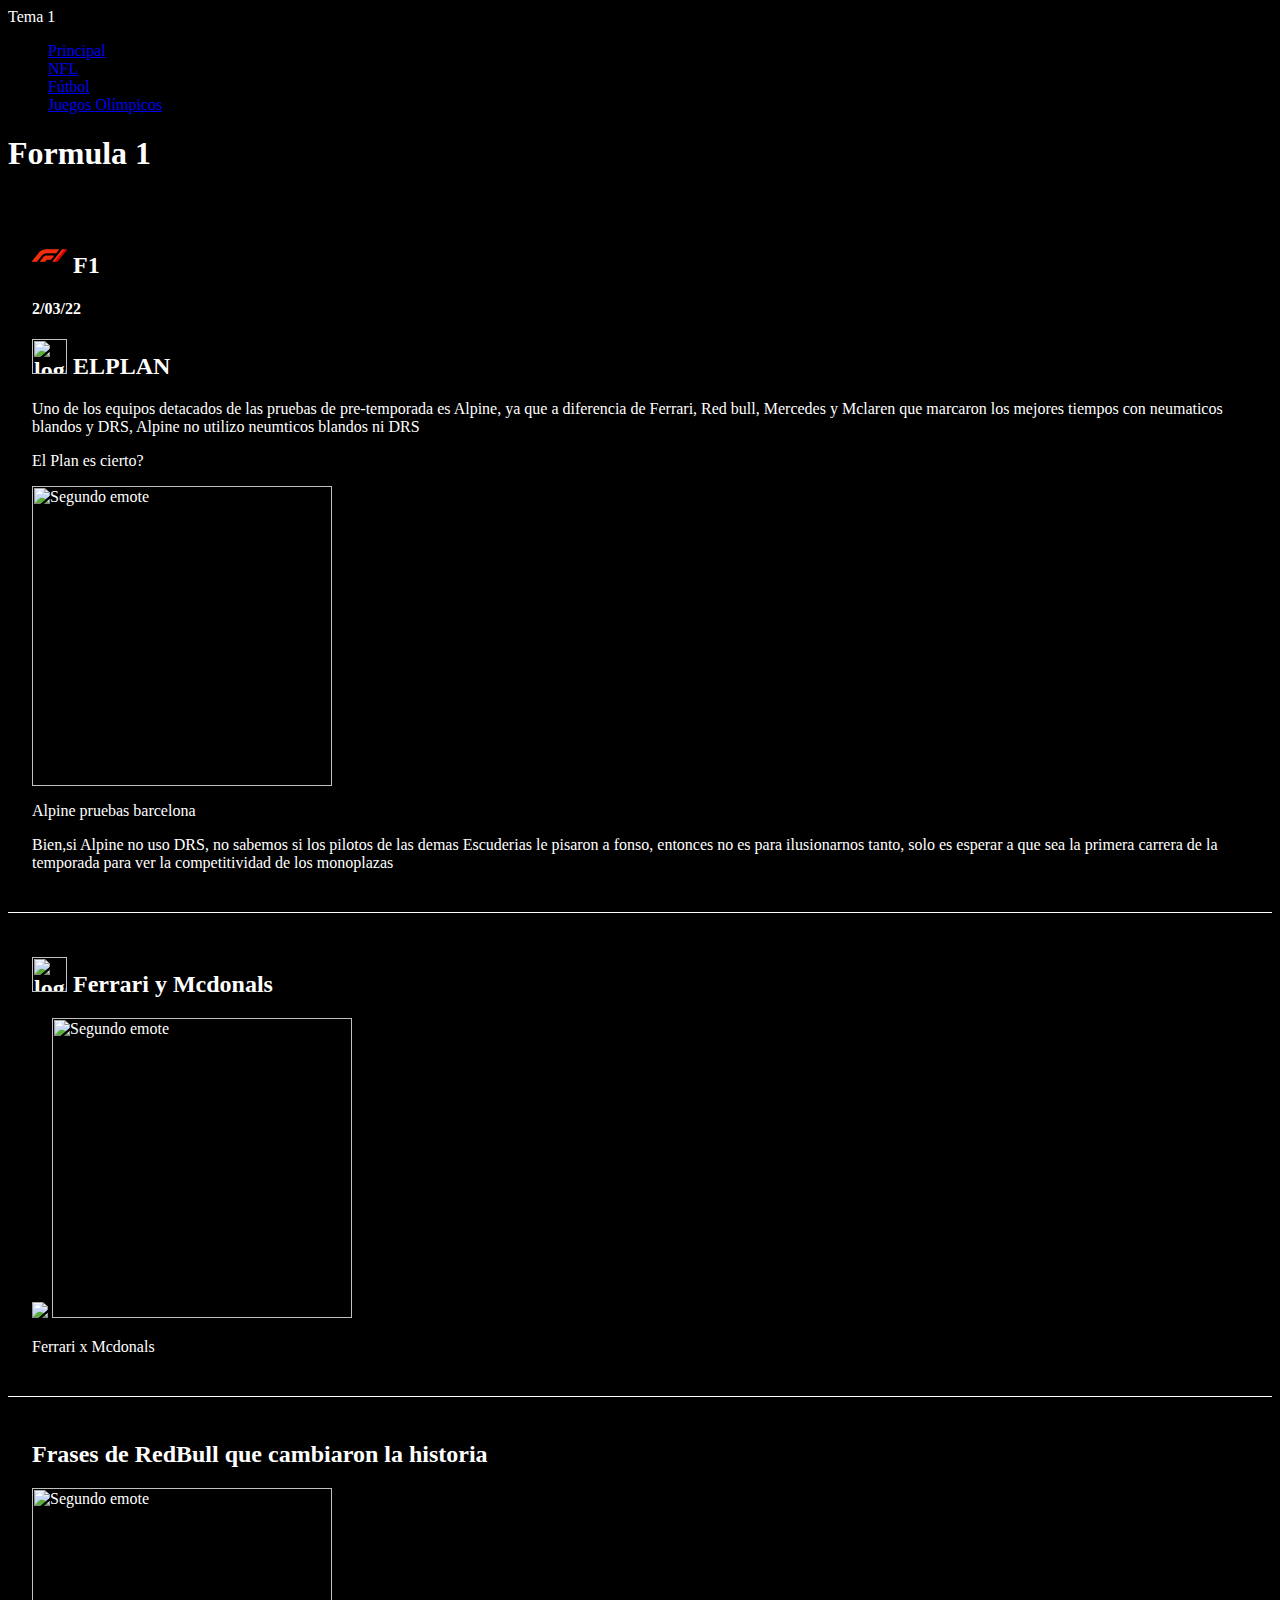
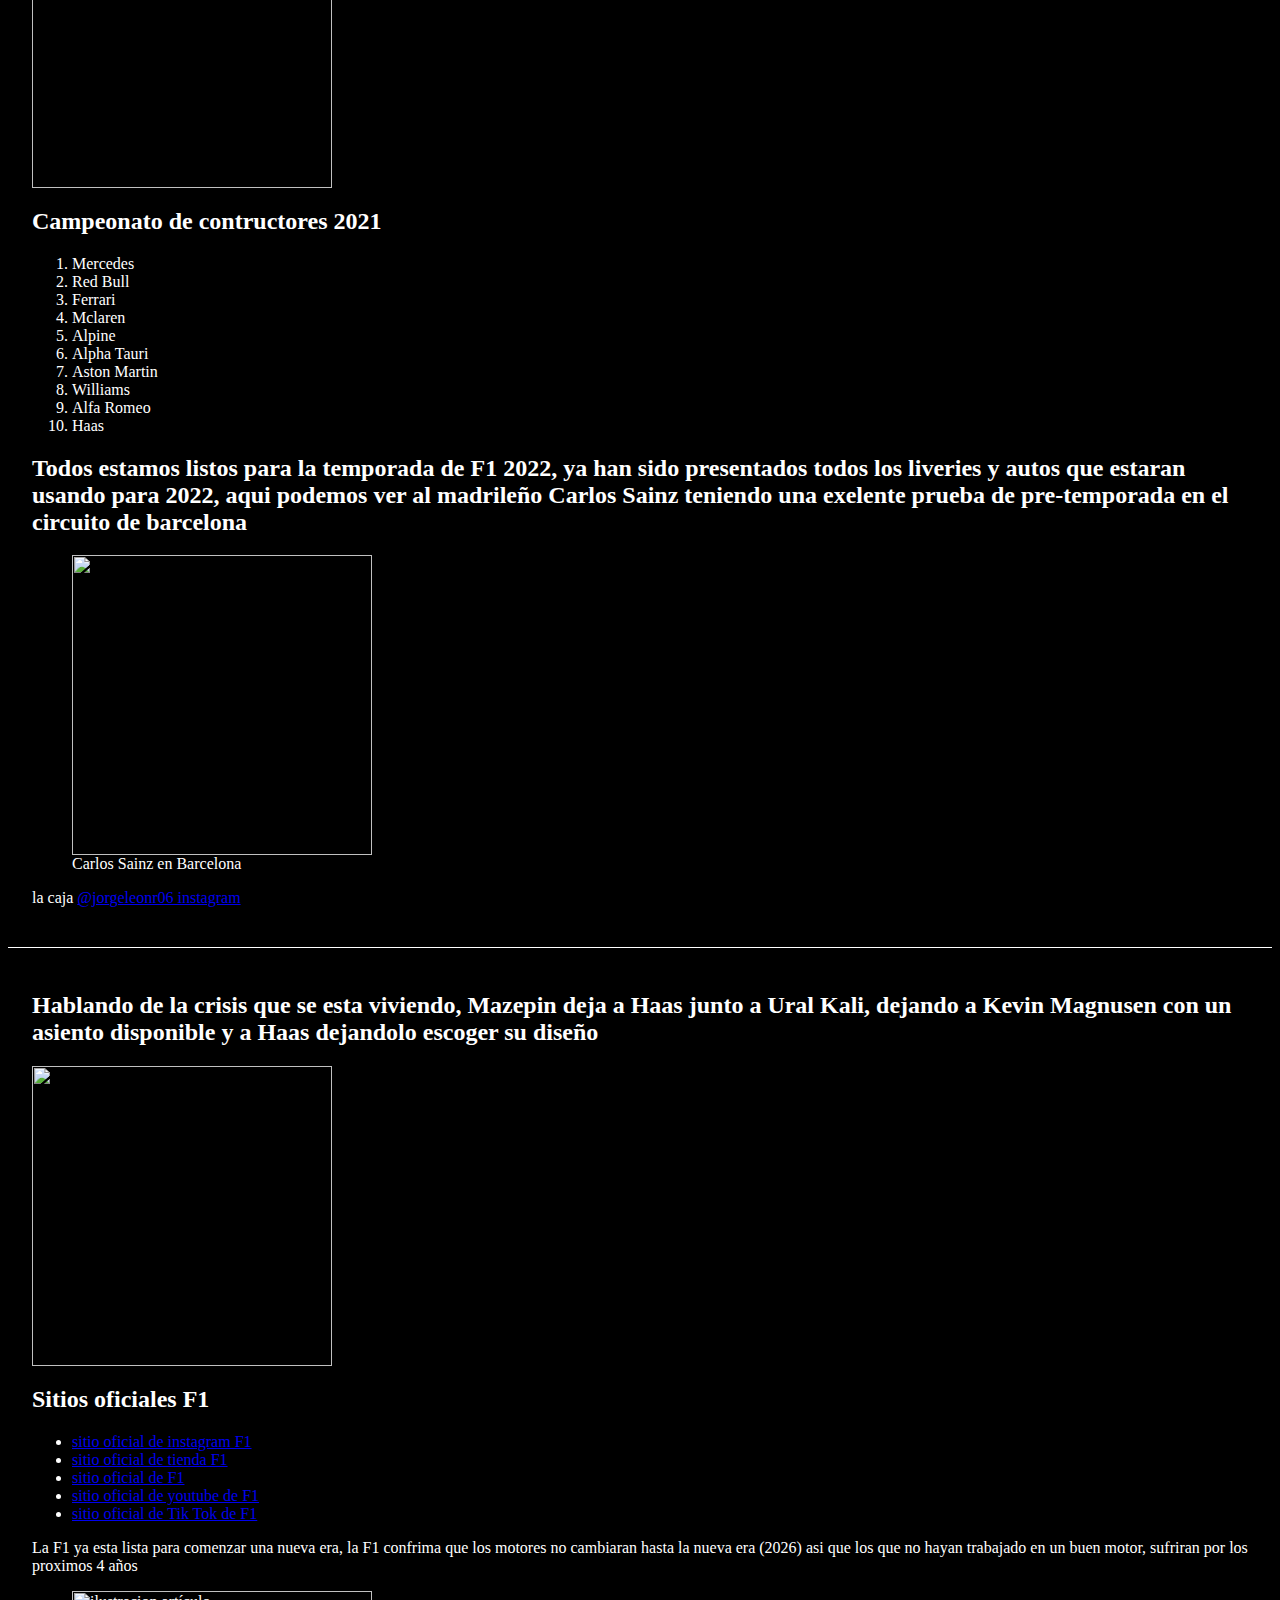
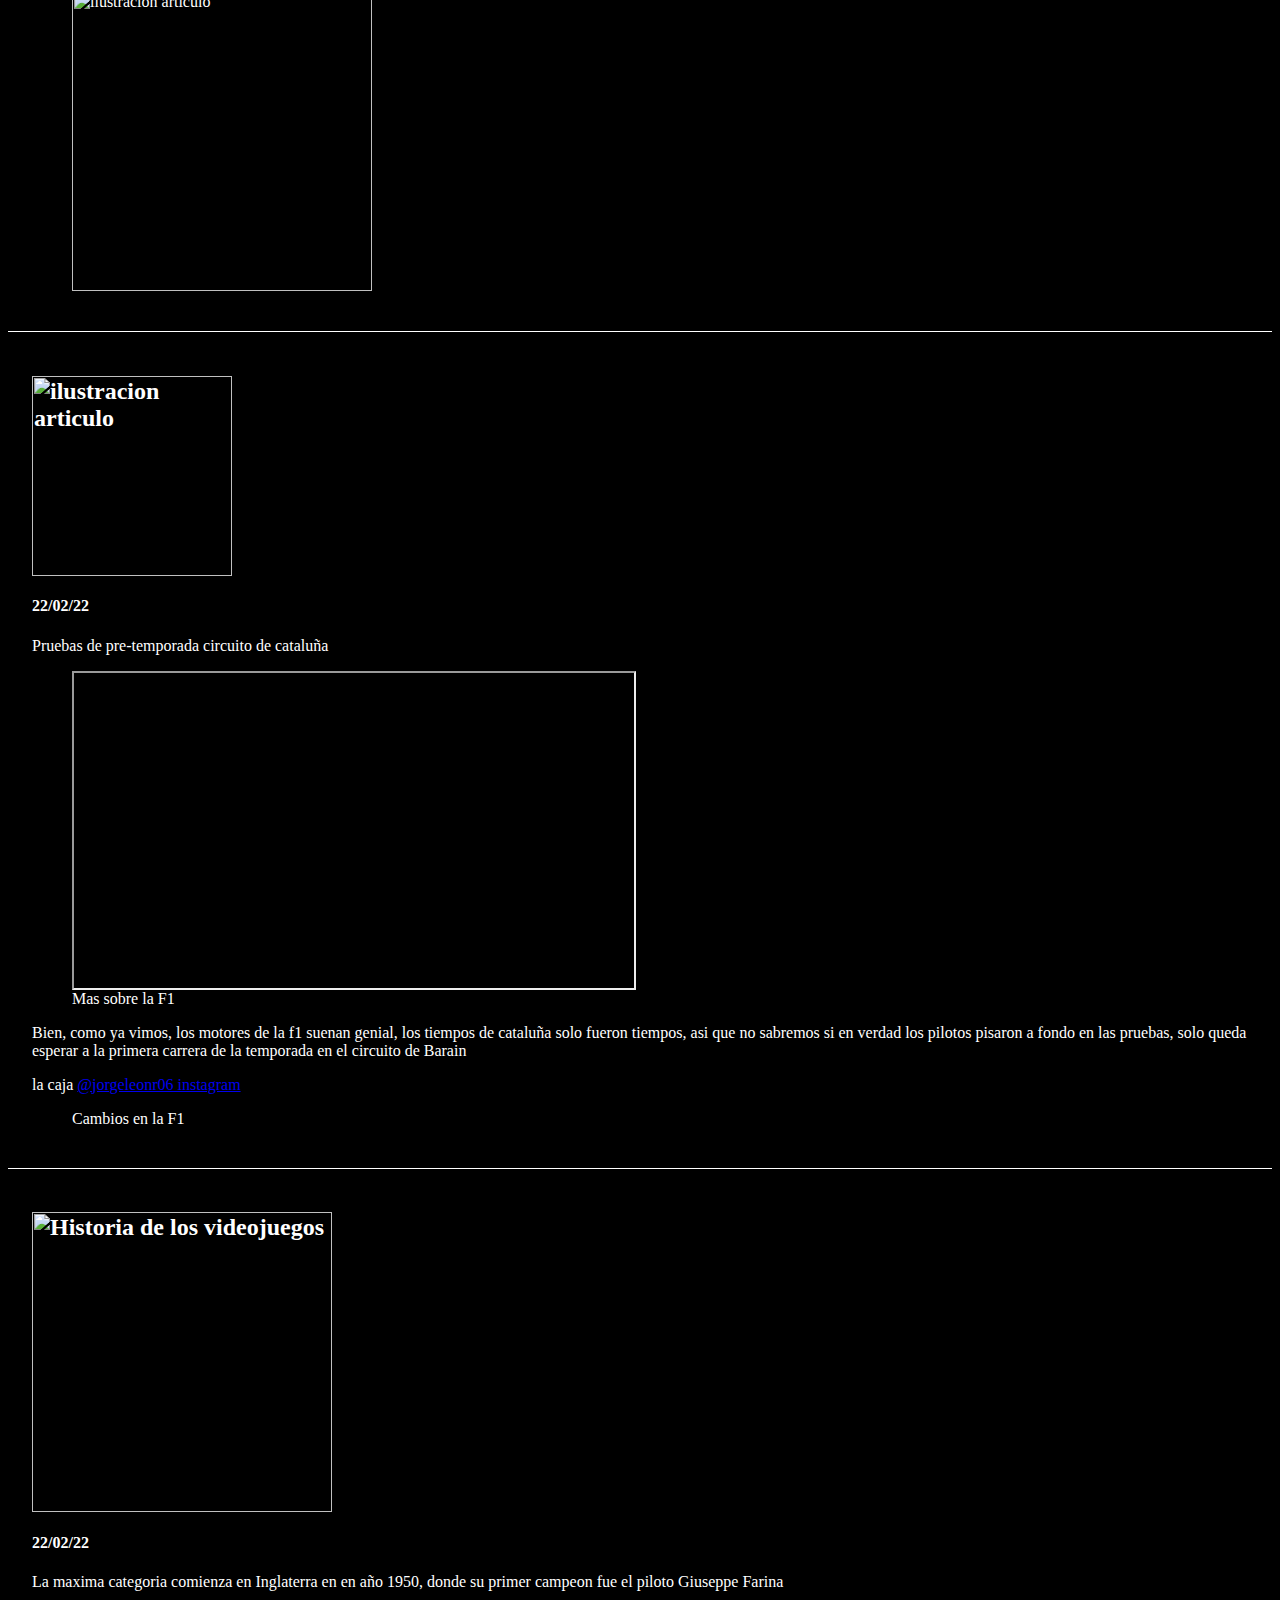
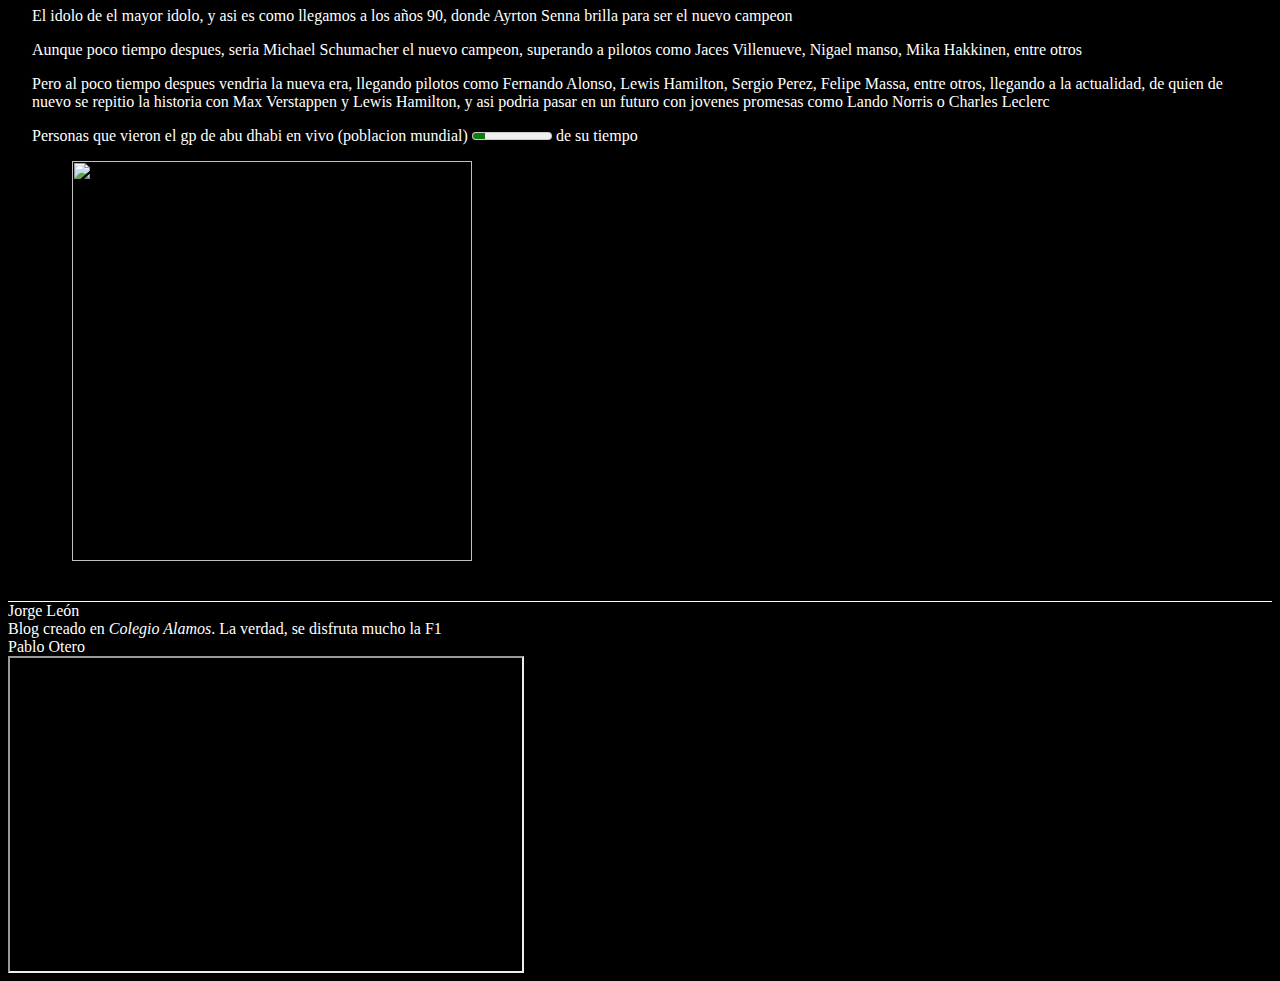
==== commit 07263bb6: "siuuuuuuuuuuuuuuu" ====
--- a/tema1.html
+++ b/tema1.html
@@ -45,25 +45,20 @@
                 </header>
                 <!-- inicia contenido del artículo -->
                 <div>
-                    <h3>Uno de los equipos detacados de las pruebas de pre-temporada es Alpine, ya que a diferencia de Ferrari, Red bull, Mercedes y Mclaren que marcaron los mejores tiempos con neumaticos blandos y DRS, Alpine no utilizo neumticos blandos ni DRS</p>
-
-                    <h3>El Plan es cierto?</h3>
-
+                    <h2> <img src="https://images.daznservices.com/di/library/DAZN_News/87/b7/fernando-alonso-alpine-abu-dabi-2021-f1-2021_aamu475btrcw1vl7m72c8v03l.jpg?t=-1454466691&quality=60&h=450" alt="logo f1" height="35px" width="auto"> ELPLAN</h2>
+                    <P>Uno de los equipos detacados de las pruebas de pre-temporada es Alpine, ya que a diferencia de Ferrari, Red bull, Mercedes y Mclaren que marcaron los mejores tiempos con neumaticos blandos y DRS, Alpine no utilizo neumticos blandos ni DRS</p> 
+
+                    <P>El Plan es cierto?</P>
+                    <img src="https://encrypted-tbn0.gstatic.com/images?q=tbn:ANd9GcRaoRPSiy4CtPc-y-oCudzlr0M4UPEUbQhR9g&usqp=CAU" alt="Segundo emote" height="300px" width="auto"> <p>Alpine pruebas barcelona</p>
                     <p>Bien,si Alpine no uso DRS, no sabemos si los pilotos de las demas Escuderias le pisaron a fonso, entonces no es para ilusionarnos tanto, solo es esperar a que sea la primera carrera de la temporada para ver la competitividad de los monoplazas</p>
 
                 </div>
                 <!-- Termina contenido del artículo -->
                 <footer>
                     <!-- Datos del autor -->
-                    <div>
-                        <span>Blog creado por Colegio Alamos</span>
-                        <span>Las opiniones contenidas en este proyecto pertenecen a los autores de cada entrada.</span>                      
-                        <span>la caja</span> <a href="" target="_blank">https://www.instagram.com/jorgeleonr06/</a>
-                    </div>
                     <!-- fin datos del autor -->
                     <!-- bibliografía -->
                     <blockquote>
-                        <p>Mcdonals X Ferrari</p>
                     </blockquote>
                     <!-- fin bibliografía -->
                 </footer>
@@ -73,10 +68,11 @@
             <article>
                 <header>
                     <hgroup>
-                        <!-- Título del artículo -->
-              <h2>Ferrari X Mcdonals</h2>
-                        <img src="https://64.media.tumblr.com/aaeaa1d3c587c2251b4125b3a95faf51/632929a69477d5ec-5a/s540x810/7a274556b2db966e5231e836a767b7ab21608dab.jpg" alt="Segundo emote" height="300px" width="auto"> <p>Te invitamos a comer con tus pilotos favoritos mientras te atienden a la mesa!</p>
-                        <!-- Fecha en la que se escribió el artículo -->
+                        <!-- Título del artículo --> 
+                     <h2> <img src="https://www.mcdonalds.com.mx/images/layout/mcdonalds-logo-bg-red.png" alt="logo f1" height="35px" width="auto"> Ferrari y Mcdonals</h2> <img src="[data-uri]">          
+                     <img src="[data-uri]><NV7PYn/d7v7v31PhuAYsHSzcHw++ul3OJ4e0M2IuMoOwVGaT/ZUge+q9rtVggMwa9lJK5u7YAssEiY3GZT7xW5NmSp6Eq7hGs22OIBQtqMxAJgcqC4Vw2IthSJLAdR4tOXrTl24a1ea0+V3DB8ubMh1KkyDBO1JFiybdxOoKMCNP0W0+NGK9TNs6vweybdqHWZ+cF+00t8b4U1i1exEjK7eDT5ztA+BP0U6cPvKF/O22gEnNkhQgPPXXTWftrnHbDtAMSttEXIqszleUkwnwBNLxb7mbXoLV0wPTQVUJq7auhLtstOVWUmACYBBMToTWnGsQty89xJytESI2RQdJPMGqomUZrK8rKYwRzV6DWgmsFTocmRoNSYjaRUANT2TPhNKxjXA3sjg8jTBh2GYE9fr/nSy6xp0ozgLuZB1GhpJr1Djlxkn4Om8Le01kEMoXKQQSAfOddyRM+lc97WoO/ldivP9pv5VdRzlVvykWpEEFZ8SsqnU7aHNp0NDeKw1tLjXluXNigA8IIJOo9qG0nnIjyn0vTe7k5XdnXn6iEoOKu209lb8q/M91l3MzPnm2jyitLNlmBgEwJMchIH21DeMAHpr9NEeDs2eEcoYmRz2IAEievuPSu5JLsceTJOdcndKl+iJ8bg+5S26urC6k+Eg67kEbiJA15hulRXT/oz+SN9M/Ya941cfOLVwLnGpcRLAyBJG/M/CtMUcuGcyDmEfs+NV192vvpJrX3QvOTSi3pAbheCNxjm2rTieFFu6EA2E/H/ALVLwPEugYIrMZGggwDP3fTWt9HLC46lQwkTzGh+phU1GXvG/Q7JTj7nvv8AJ7j8QO7tIDqqgEa6EA/afoqXhOB7y4i3M9u2dS4RmgZSwMDrpr0M0KdpemfhVq81tXS8FAUmGMKFUlYmDJ0mI0B86rFVo582WWRpvwl+xpxrC2luxYbNbhZ8LABsuq677TPmapY3RgfU/wDMunwAFH8Vexlm0HuEhHkCcpPX1B0PpB6UucUbwBvgR6g/YPppyJthW0HuUe7c/X8BTJwhrqJcTurjG4ojKcpUsJRjocy7GNJB31pWwZnXkBA9/[base64]/[base64]/[base64]/RWnD7eS2bh3bwr9pq1hW0NLzl5PTx9Bgklyitmy8NBnxkRqPD/OqXGuHhbR8R1MxGn10ZwzfEVW7QCbdb3k77lcvsvpowbUd15APDkcwqqzeik/VR/D8GxNwAZHA5Z2gD3EyPhVPstiSAyjkQw9+h+oU98PxgImaMs8lqj5uXSxT7kPZ7h72bfd3ILZyfCZGoHprRTG2MjZRrpP41pf47icZ3kYUJliWLkTO2gMQNKFXuI8Sky1r35Z+ugviVs5pLjKkNGMuZVJA21/GtQNxy1ENk9PH99K2LxOPcZQbY0Ewyb84nlVPEWMYdltzzOZfLz9aKj9RbG5+MWOqf9T768/pqx1T4PSavD8adlt/vL99Z/ROOPzE/fT+KjwXk3JjmvG7PVPhc++pF49a5d38Ln30l2uDY87W0P9tP4qnwfC8Zni7bTL1DpIPIxm19Kzgl6msab3EbVwopKCWCiMwknSBmOp8qtItq3cZS4IGUj3ieXkaDYvswlxEDYvJlOaBbXRo3kPMiTzo6mLt2LA/Od61tAPa1fKAOc9POklFONB2c97QPnxFyNs5jfYeFd/jQzHNrHSmLjdz8ovPft28sIMwBzSRpmOg11A91LN/[base64]/A4zugItWnXl3iMw+hhRC1xxdAcFhP3HH+egcx6cx0PUVLaXUfQa3JnTDo8K0lX6Nr+Q1b40uZgcHhOohHG39v1r0cZXlg8KOfsOdPe9Bn0eR61LdHskbEGtyY/wDxcf1/d/7D/CMVNu2q6ASY1MeUneKAdt3IvqeRWffOv2fCiHZl5JHmaHdvdbyfs/b/ACqcfmPm88eM2vDAzYgMyEiRIkSRI5jTUVdVrDsq906kkDw3J/xKaFYW2WfQxClvgKu4NspL/ojT1On1TTyidfSRUo0/Iav3cK1wKFxCqgjRrbbDpA+upbGGwxtqRiGUmSQ9ljGvVGNAsJszH8c6u4cSq/H41P3b9G0enii5PUn/AH9Q3ZwlnQ/ldv8Au7o+yvOLYOz3WuJB9LT6+9ooUo1AqTjtzKoX40vCV/Mzonjkou5v8f6BnAkXvWCsT4DqYXWdtTRzAYkq0TvQ7sDjbdnGB7wYpkdfCpbVhlBgcpI15VPg2OceUVWcdHzGSXxV4Dtuxeu3IsG57InKNBqdzsPShWJ4dezMGuXAynUEajnTTwfj/wCS3SGAKsoEsYXMJaM0Qp1577cqlw/Evym/cbJoRIPIKAFUA8wSGPx61najo43XPaEm3YuAmbjabmCQJ2npWNhLsn844I5EEH4Gm7D8QtWr5Z7Um2/OI13bXmVK6/qRRa9xW1jbwXD2ycqEtcIABEjQdRJGvmehrb43exdX2Of2UuDwrcfN5KTvoJgGNajaziA0G5cB6EEfQafLFvucQHKAqss2aAMxEaE/OCq0erddSnE8Sl+5bS3bnQkuSmmg8IgmeRPqvWjUqBcb7HNlu3kELdcMeQEk+ggk1C1vFHU3Lok7lSBr6inLiJtWrwF63puJgq8SAp8g2YwdyF6UYftJh3t91kPeP4QsCNSFzTyAmfd76yujOrOVY9cQtti1xyA2U9NRt9IoKEPSun9qLK/k14AbBX+DD+E1y+9cJ66nz/HSq4rkieTTGDgMA3dNSg19HU1FxkqEYwJOg0HP8TUOcolxhuAp/wColRcUvBwsezE+/p7qSvis16oDAfiK8I/[base64]/H8CqXGtgyGAuD9UuMxU+hPwIoZhjP5ttGHsnrThb7P/AJRdDAspOm4j1IiiuI+TNW/9SfXu9QfKGorZ7+P2hhUY3L4kq2u6ER1zDoy7+fnWlpyu4kH6D5U//wDlw0CcUCRz7oj/AD143ycP/vK6/wDtHf8Afo8WdX/0+m78vwJLqGhlPLepLWoKMII1/mKcLfydXV2xFvX/ANtvvqRuwN3ldtT1yvQpjP2p0zXzfgTezj5b7rznT0NV+2pm/wCij6zTvZ7B4hbi3O+snKoSMriQCSJ01OsfCqnGfk7xN1y4u2RPnc/hocXyPB6jPjnNuL9TnWFIVXPMrA8vEs/R9teOdAKeR8l+JEnvbB8IUa3NNQZ9jyPxrwfJjiwZ72wfLM4/yVSS8FOl6mEYtSdW/wACjd8Kqo9TV/ACQT7qYj8muMJk3LM/tP8AwVes9gcUqZQ1qf223/dpWj1MPX9PGVuWhXwglyeS0K43fLU+WeweKVCs25J1Oc/w0Pxvyc4xpg2v3/5UKHze0cEsbSltij2XeLrmY/NP79BpRrhwAcE/j3ir3DPk7xyOxK24KkaXBzjrROx2SxiNPdz6On8VaSPAnki5dyHjWIGTIrwT7QMiRoVmBrBmi3B+MWFtjvGYufaIBMnly6cqEcf7IY26ylLUgKRq9sGSOhaocD2Rx6Z/zRGYzpdt6mAJ9vyoqOjlk/iCvGOI2nB7p8rEZSWVtV6HwGfsq32d4th7Utdebh3ZVYzG3zRAigv/AIbx/wDsn/vE/jr09nMd/sn/AH1/ioUKHuK8dsMc1tzJUqZRtQc2mq6asDNXOE8bwogs0PGWch6KIEKIErSkez2N/wBi/wAVP215/QWMH/p7n7qmmTBQZ7f4q1mttadSyhgQROjnnIIqt2VuYZLam4VV12IXnEToskxQq5wHF88Nc/ux91ejg+JA/wD1bn91/wDWs+4UHeOYnD3Ld1VvIM9ooJDe14o5edc7ThiEgm8oI0I8ZgjTQgRGlMeK4NiCB/o12Z5WmGkHoPSht3gmI/3a9/dP91PCTj2FlG+4LumbV39gfRcSq2LE21y6hft51YRGm/bYFWS2xIOhgBTz5yRpQ0zHtHbqaDjs16LWDuZGtsRIUqxAMTEEiRtUfFMV3t5rkZc0aaGMqheQHT6a3jwj0qu671KMu5ZxBV1tTXtS3NzWV1EA1fQuCNp+NEuDJctNnSQYjUDmfMVMhVeg/HXepcMzXDltIznyGnvNc0nyVDrWya8puMGuuWPnV7CvJCopZug5evQVc4b2ZuPBvtlH6Cb+8/dTVw3hlu2oW2oA/G/WlpJUhtkPZ/[base64]/tqEYpCYBIPmCKcBO1zTYVE1zpWuYT7Y95ipGAnQgjy1oUE5t8oHArSXTiF/rLqurLoFHgMvvObQLp50iX8Db5T8a6f2xNq6RkvIH8SxmEHMCrI/kfrFc6vYZ1bLe/[base64]/wAQrKygY1uYckQxEdAo+0mhV/gNs7F18hlyn+zEVlZSPYQDxPsfmnu+7nrl7s+8rIPvFK/EeFXLBy4i0GU7MrLP115WUIhZHZt2oGW4wHIZTWVlZVeKEP/Z" alt="Segundo emote" height="300px" width="auto"> <p>Ferrari x Mcdonals</p>
+                       </div>
+                     <!-- Fecha en la que se escribió el artículo -->
                     </hgroup>
                 </header>
                 <!-- inicia contenido del artículo -->
@@ -90,7 +86,7 @@
                         <!-- Título del artículo -->
                         <h2>Frases de RedBull que cambiaron la historia</h2> <img src="https://i.pinimg.com/600x315/23/4d/02/234d026e398c2e4b9b331efbe8cc4cb7.jpg" alt="Segundo emote" height="300px" width="auto"> 
                         <!-- Fecha en la que se escribió el artículo -->
-                        <h2>Campeonato de contructoras 2021</h2>
+                        <h2>Campeonato de contructores 2021</h2>
                     </hgroup>
                 </header>
                 <!-- inicia contenido del artículo -->
@@ -102,7 +98,7 @@
                         <li>Ferrari</li>
                         <li>Mclaren</li>
                         <li>Alpine</li>
-                        <li>Aston Martin</li>
+                        <li>Alpha Tauri</li>
                         <li>Aston Martin</li>
                         <li>Williams</li>
                         <li>Alfa Romeo</li>
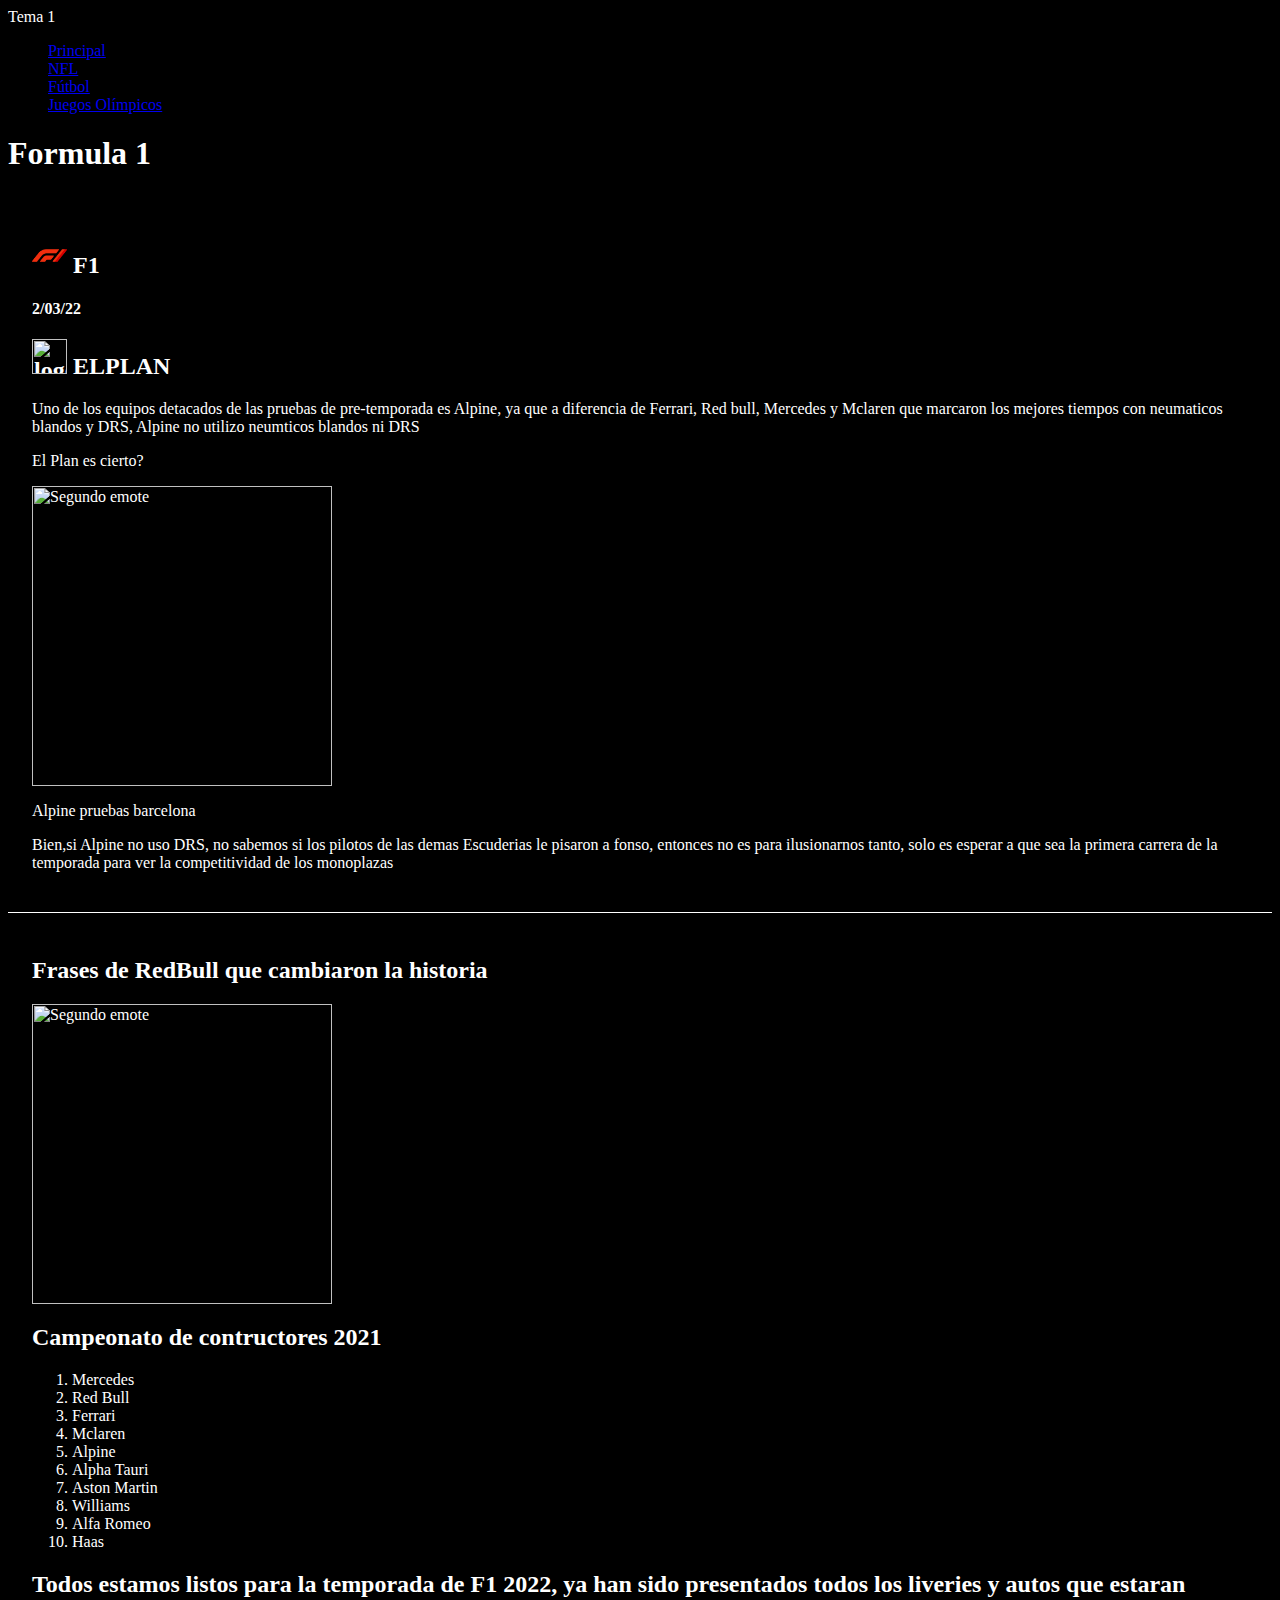
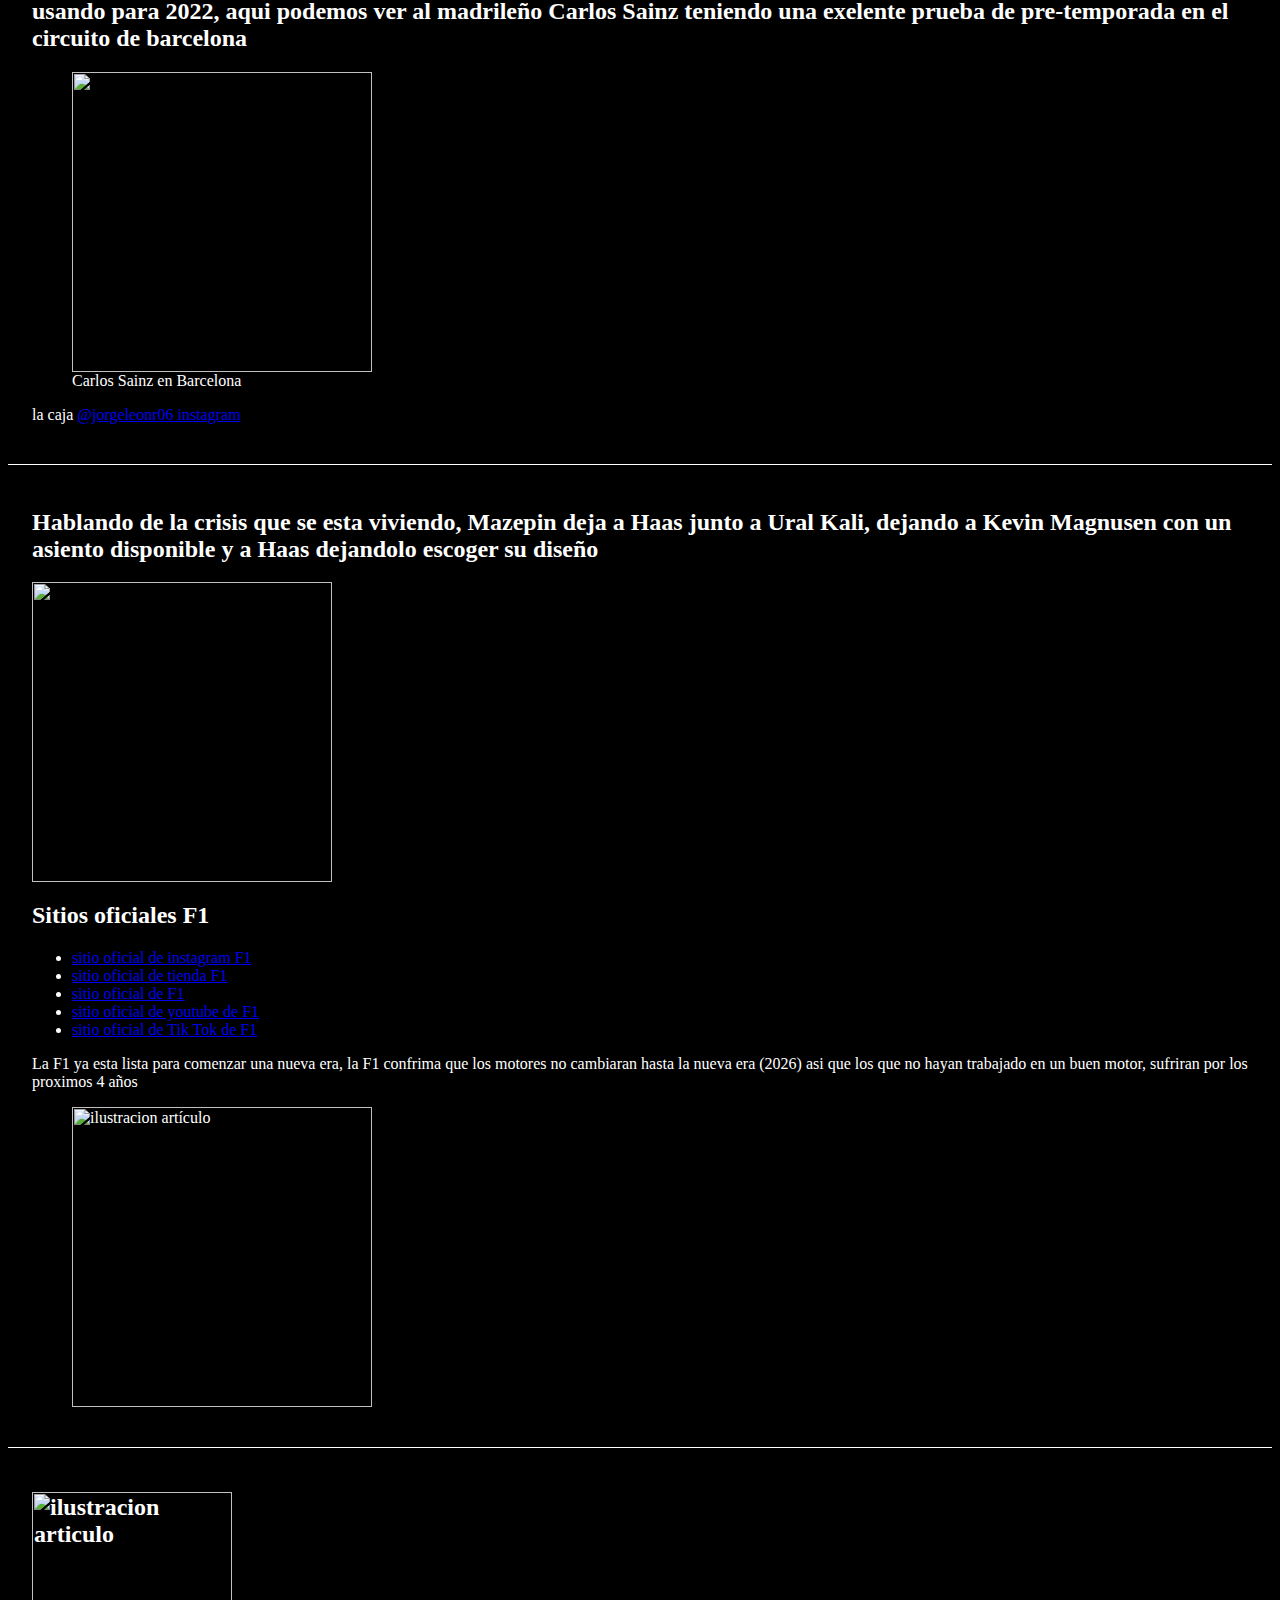
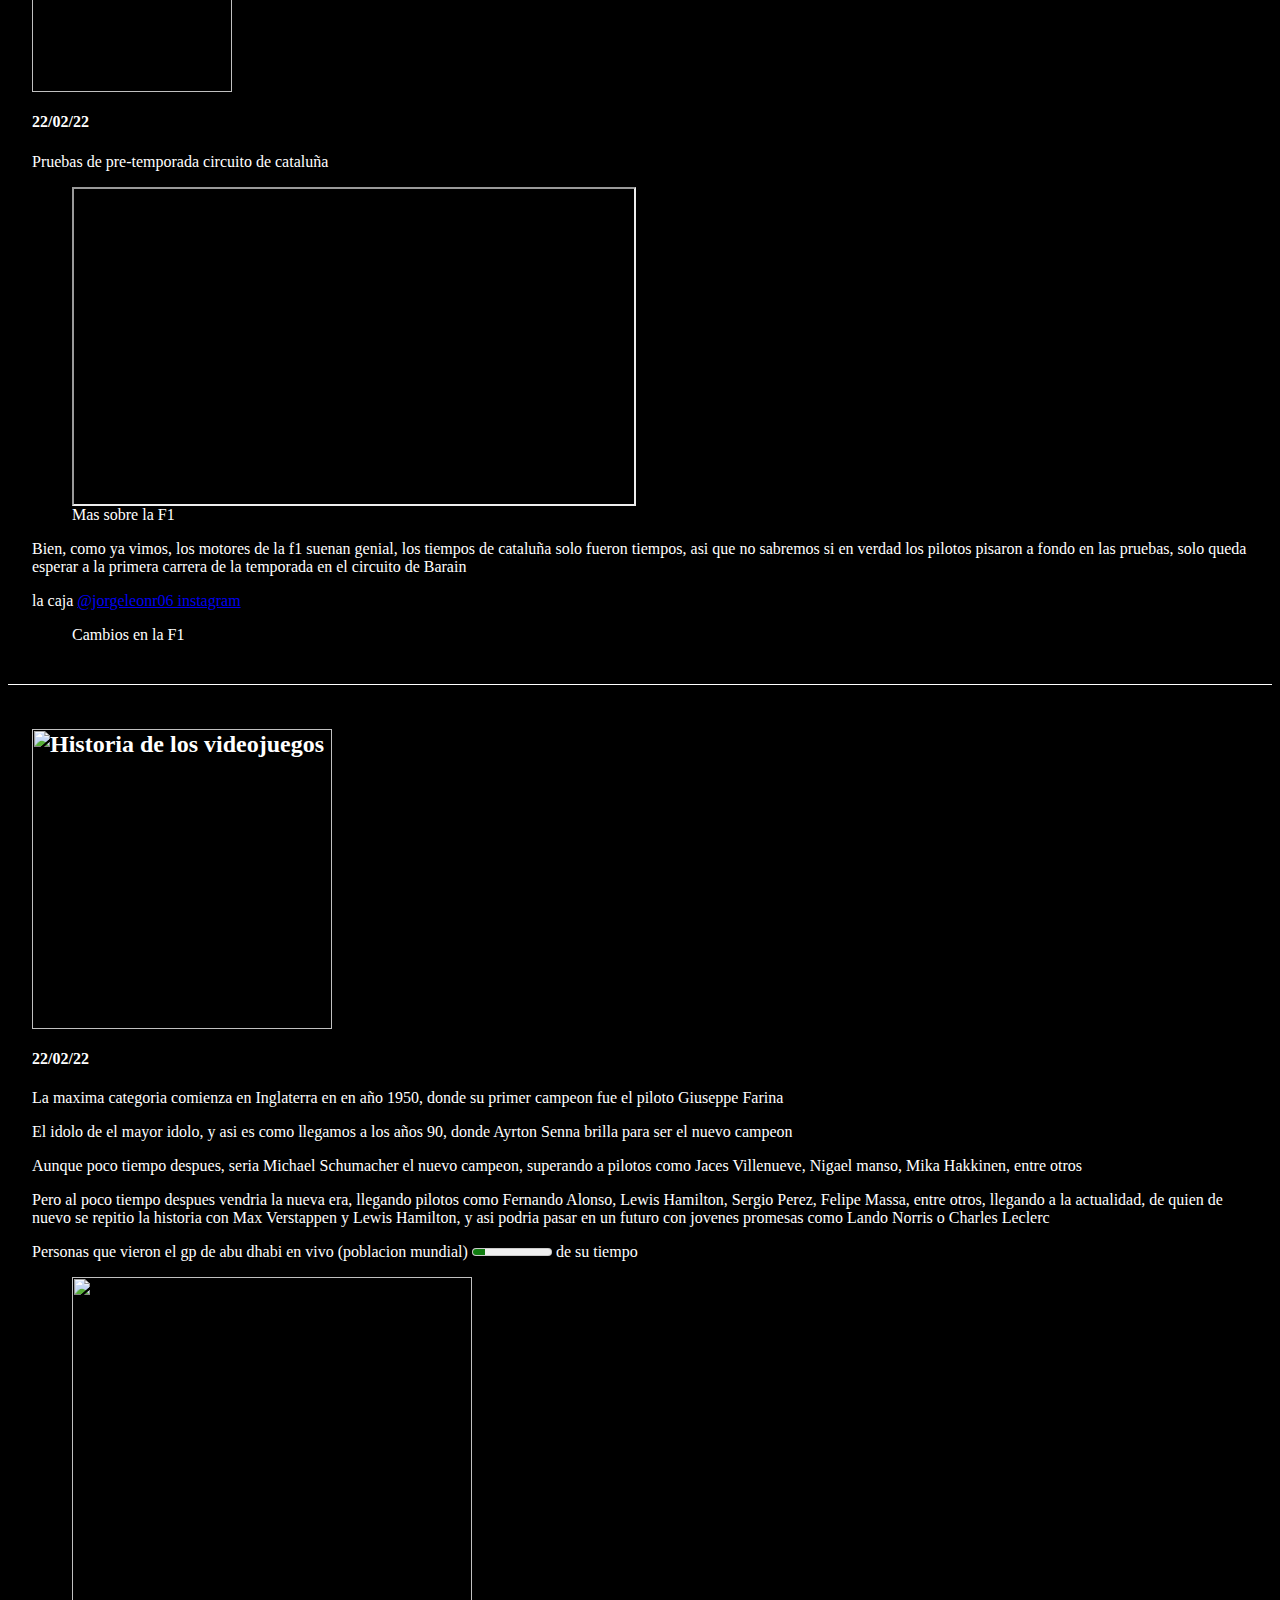
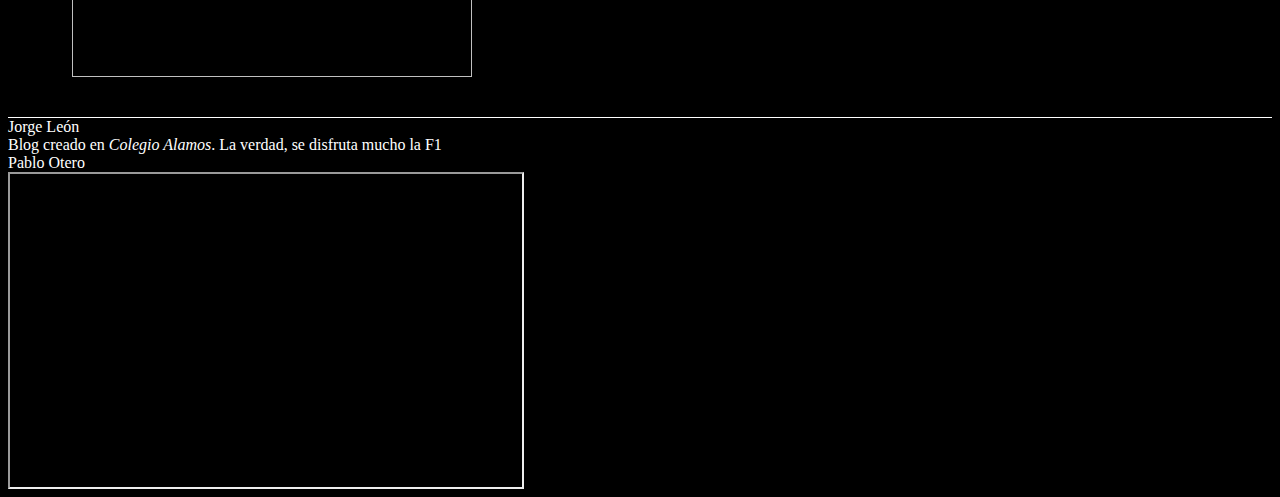
==== commit 2ecdcb02: "siuuuuuuuuuuuu" ====
--- a/tema1.html
+++ b/tema1.html
@@ -64,20 +64,7 @@
                 </footer>
             </article>
             <!-- fin entrada: Introducción a mi_tema -->
-
-            <article>
-                <header>
-                    <hgroup>
-                        <!-- Título del artículo --> 
-                     <h2> <img src="https://www.mcdonalds.com.mx/images/layout/mcdonalds-logo-bg-red.png" alt="logo f1" height="35px" width="auto"> Ferrari y Mcdonals</h2> <img src="[data-uri]">          
-                     <img src="[data-uri]><NV7PYn/d7v7v31PhuAYsHSzcHw++ul3OJ4e0M2IuMoOwVGaT/ZUge+q9rtVggMwa9lJK5u7YAssEiY3GZT7xW5NmSp6Eq7hGs22OIBQtqMxAJgcqC4Vw2IthSJLAdR4tOXrTl24a1ea0+V3DB8ubMh1KkyDBO1JFiybdxOoKMCNP0W0+NGK9TNs6vweybdqHWZ+cF+00t8b4U1i1exEjK7eDT5ztA+BP0U6cPvKF/O22gEnNkhQgPPXXTWftrnHbDtAMSttEXIqszleUkwnwBNLxb7mbXoLV0wPTQVUJq7auhLtstOVWUmACYBBMToTWnGsQty89xJytESI2RQdJPMGqomUZrK8rKYwRzV6DWgmsFTocmRoNSYjaRUANT2TPhNKxjXA3sjg8jTBh2GYE9fr/nSy6xp0ozgLuZB1GhpJr1Djlxkn4Om8Le01kEMoXKQQSAfOddyRM+lc97WoO/ldivP9pv5VdRzlVvykWpEEFZ8SsqnU7aHNp0NDeKw1tLjXluXNigA8IIJOo9qG0nnIjyn0vTe7k5XdnXn6iEoOKu209lb8q/M91l3MzPnm2jyitLNlmBgEwJMchIH21DeMAHpr9NEeDs2eEcoYmRz2IAEievuPSu5JLsceTJOdcndKl+iJ8bg+5S26urC6k+Eg67kEbiJA15hulRXT/oz+SN9M/Ya941cfOLVwLnGpcRLAyBJG/M/CtMUcuGcyDmEfs+NV192vvpJrX3QvOTSi3pAbheCNxjm2rTieFFu6EA2E/H/ALVLwPEugYIrMZGggwDP3fTWt9HLC46lQwkTzGh+phU1GXvG/Q7JTj7nvv8AJ7j8QO7tIDqqgEa6EA/afoqXhOB7y4i3M9u2dS4RmgZSwMDrpr0M0KdpemfhVq81tXS8FAUmGMKFUlYmDJ0mI0B86rFVo582WWRpvwl+xpxrC2luxYbNbhZ8LABsuq677TPmapY3RgfU/wDMunwAFH8Vexlm0HuEhHkCcpPX1B0PpB6UucUbwBvgR6g/YPppyJthW0HuUe7c/X8BTJwhrqJcTurjG4ojKcpUsJRjocy7GNJB31pWwZnXkBA9/[base64]/[base64]/[base64]/RWnD7eS2bh3bwr9pq1hW0NLzl5PTx9Bgklyitmy8NBnxkRqPD/OqXGuHhbR8R1MxGn10ZwzfEVW7QCbdb3k77lcvsvpowbUd15APDkcwqqzeik/VR/D8GxNwAZHA5Z2gD3EyPhVPstiSAyjkQw9+h+oU98PxgImaMs8lqj5uXSxT7kPZ7h72bfd3ILZyfCZGoHprRTG2MjZRrpP41pf47icZ3kYUJliWLkTO2gMQNKFXuI8Sky1r35Z+ugviVs5pLjKkNGMuZVJA21/GtQNxy1ENk9PH99K2LxOPcZQbY0Ewyb84nlVPEWMYdltzzOZfLz9aKj9RbG5+MWOqf9T768/pqx1T4PSavD8adlt/vL99Z/ROOPzE/fT+KjwXk3JjmvG7PVPhc++pF49a5d38Ln30l2uDY87W0P9tP4qnwfC8Zni7bTL1DpIPIxm19Kzgl6msab3EbVwopKCWCiMwknSBmOp8qtItq3cZS4IGUj3ieXkaDYvswlxEDYvJlOaBbXRo3kPMiTzo6mLt2LA/Od61tAPa1fKAOc9POklFONB2c97QPnxFyNs5jfYeFd/jQzHNrHSmLjdz8ovPft28sIMwBzSRpmOg11A91LN/[base64]/A4zugItWnXl3iMw+hhRC1xxdAcFhP3HH+egcx6cx0PUVLaXUfQa3JnTDo8K0lX6Nr+Q1b40uZgcHhOohHG39v1r0cZXlg8KOfsOdPe9Bn0eR61LdHskbEGtyY/wDxcf1/d/7D/CMVNu2q6ASY1MeUneKAdt3IvqeRWffOv2fCiHZl5JHmaHdvdbyfs/b/ACqcfmPm88eM2vDAzYgMyEiRIkSRI5jTUVdVrDsq906kkDw3J/xKaFYW2WfQxClvgKu4NspL/ojT1On1TTyidfSRUo0/Iav3cK1wKFxCqgjRrbbDpA+upbGGwxtqRiGUmSQ9ljGvVGNAsJszH8c6u4cSq/H41P3b9G0enii5PUn/AH9Q3ZwlnQ/ldv8Au7o+yvOLYOz3WuJB9LT6+9ooUo1AqTjtzKoX40vCV/Mzonjkou5v8f6BnAkXvWCsT4DqYXWdtTRzAYkq0TvQ7sDjbdnGB7wYpkdfCpbVhlBgcpI15VPg2OceUVWcdHzGSXxV4Dtuxeu3IsG57InKNBqdzsPShWJ4dezMGuXAynUEajnTTwfj/wCS3SGAKsoEsYXMJaM0Qp1577cqlw/Evym/cbJoRIPIKAFUA8wSGPx61najo43XPaEm3YuAmbjabmCQJ2npWNhLsn844I5EEH4Gm7D8QtWr5Z7Um2/OI13bXmVK6/qRRa9xW1jbwXD2ycqEtcIABEjQdRJGvmehrb43exdX2Of2UuDwrcfN5KTvoJgGNajaziA0G5cB6EEfQafLFvucQHKAqss2aAMxEaE/OCq0erddSnE8Sl+5bS3bnQkuSmmg8IgmeRPqvWjUqBcb7HNlu3kELdcMeQEk+ggk1C1vFHU3Lok7lSBr6inLiJtWrwF63puJgq8SAp8g2YwdyF6UYftJh3t91kPeP4QsCNSFzTyAmfd76yujOrOVY9cQtti1xyA2U9NRt9IoKEPSun9qLK/k14AbBX+DD+E1y+9cJ66nz/HSq4rkieTTGDgMA3dNSg19HU1FxkqEYwJOg0HP8TUOcolxhuAp/wColRcUvBwsezE+/p7qSvis16oDAfiK8I/[base64]/H8CqXGtgyGAuD9UuMxU+hPwIoZhjP5ttGHsnrThb7P/AJRdDAspOm4j1IiiuI+TNW/9SfXu9QfKGorZ7+P2hhUY3L4kq2u6ER1zDoy7+fnWlpyu4kH6D5U//wDlw0CcUCRz7oj/AD143ycP/vK6/wDtHf8Afo8WdX/0+m78vwJLqGhlPLepLWoKMII1/mKcLfydXV2xFvX/ANtvvqRuwN3ldtT1yvQpjP2p0zXzfgTezj5b7rznT0NV+2pm/wCij6zTvZ7B4hbi3O+snKoSMriQCSJ01OsfCqnGfk7xN1y4u2RPnc/hocXyPB6jPjnNuL9TnWFIVXPMrA8vEs/R9teOdAKeR8l+JEnvbB8IUa3NNQZ9jyPxrwfJjiwZ72wfLM4/yVSS8FOl6mEYtSdW/wACjd8Kqo9TV/ACQT7qYj8muMJk3LM/tP8AwVes9gcUqZQ1qf223/dpWj1MPX9PGVuWhXwglyeS0K43fLU+WeweKVCs25J1Oc/w0Pxvyc4xpg2v3/5UKHze0cEsbSltij2XeLrmY/NP79BpRrhwAcE/j3ir3DPk7xyOxK24KkaXBzjrROx2SxiNPdz6On8VaSPAnki5dyHjWIGTIrwT7QMiRoVmBrBmi3B+MWFtjvGYufaIBMnly6cqEcf7IY26ylLUgKRq9sGSOhaocD2Rx6Z/zRGYzpdt6mAJ9vyoqOjlk/iCvGOI2nB7p8rEZSWVtV6HwGfsq32d4th7Utdebh3ZVYzG3zRAigv/AIbx/wDsn/vE/jr09nMd/sn/AH1/ioUKHuK8dsMc1tzJUqZRtQc2mq6asDNXOE8bwogs0PGWch6KIEKIErSkez2N/wBi/wAVP215/QWMH/p7n7qmmTBQZ7f4q1mttadSyhgQROjnnIIqt2VuYZLam4VV12IXnEToskxQq5wHF88Nc/ux91ejg+JA/wD1bn91/wDWs+4UHeOYnD3Ld1VvIM9ooJDe14o5edc7ThiEgm8oI0I8ZgjTQgRGlMeK4NiCB/o12Z5WmGkHoPSht3gmI/3a9/dP91PCTj2FlG+4LumbV39gfRcSq2LE21y6hft51YRGm/bYFWS2xIOhgBTz5yRpQ0zHtHbqaDjs16LWDuZGtsRIUqxAMTEEiRtUfFMV3t5rkZc0aaGMqheQHT6a3jwj0qu671KMu5ZxBV1tTXtS3NzWV1EA1fQuCNp+NEuDJctNnSQYjUDmfMVMhVeg/HXepcMzXDltIznyGnvNc0nyVDrWya8puMGuuWPnV7CvJCopZug5evQVc4b2ZuPBvtlH6Cb+8/dTVw3hlu2oW2oA/G/WlpJUhtkPZ/[base64]/tqEYpCYBIPmCKcBO1zTYVE1zpWuYT7Y95ipGAnQgjy1oUE5t8oHArSXTiF/rLqurLoFHgMvvObQLp50iX8Db5T8a6f2xNq6RkvIH8SxmEHMCrI/kfrFc6vYZ1bLe/[base64]/wAQrKygY1uYckQxEdAo+0mhV/gNs7F18hlyn+zEVlZSPYQDxPsfmnu+7nrl7s+8rIPvFK/EeFXLBy4i0GU7MrLP115WUIhZHZt2oGW4wHIZTWVlZVeKEP/Z" alt="Segundo emote" height="300px" width="auto"> <p>Ferrari x Mcdonals</p>
-                       </div>
-                     <!-- Fecha en la que se escribió el artículo -->
-                    </hgroup>
-                </header>
-                <!-- inicia contenido del artículo -->
-            </article>
-
+            
 
             <!-- inicia entrada: ranking -->
             <article>
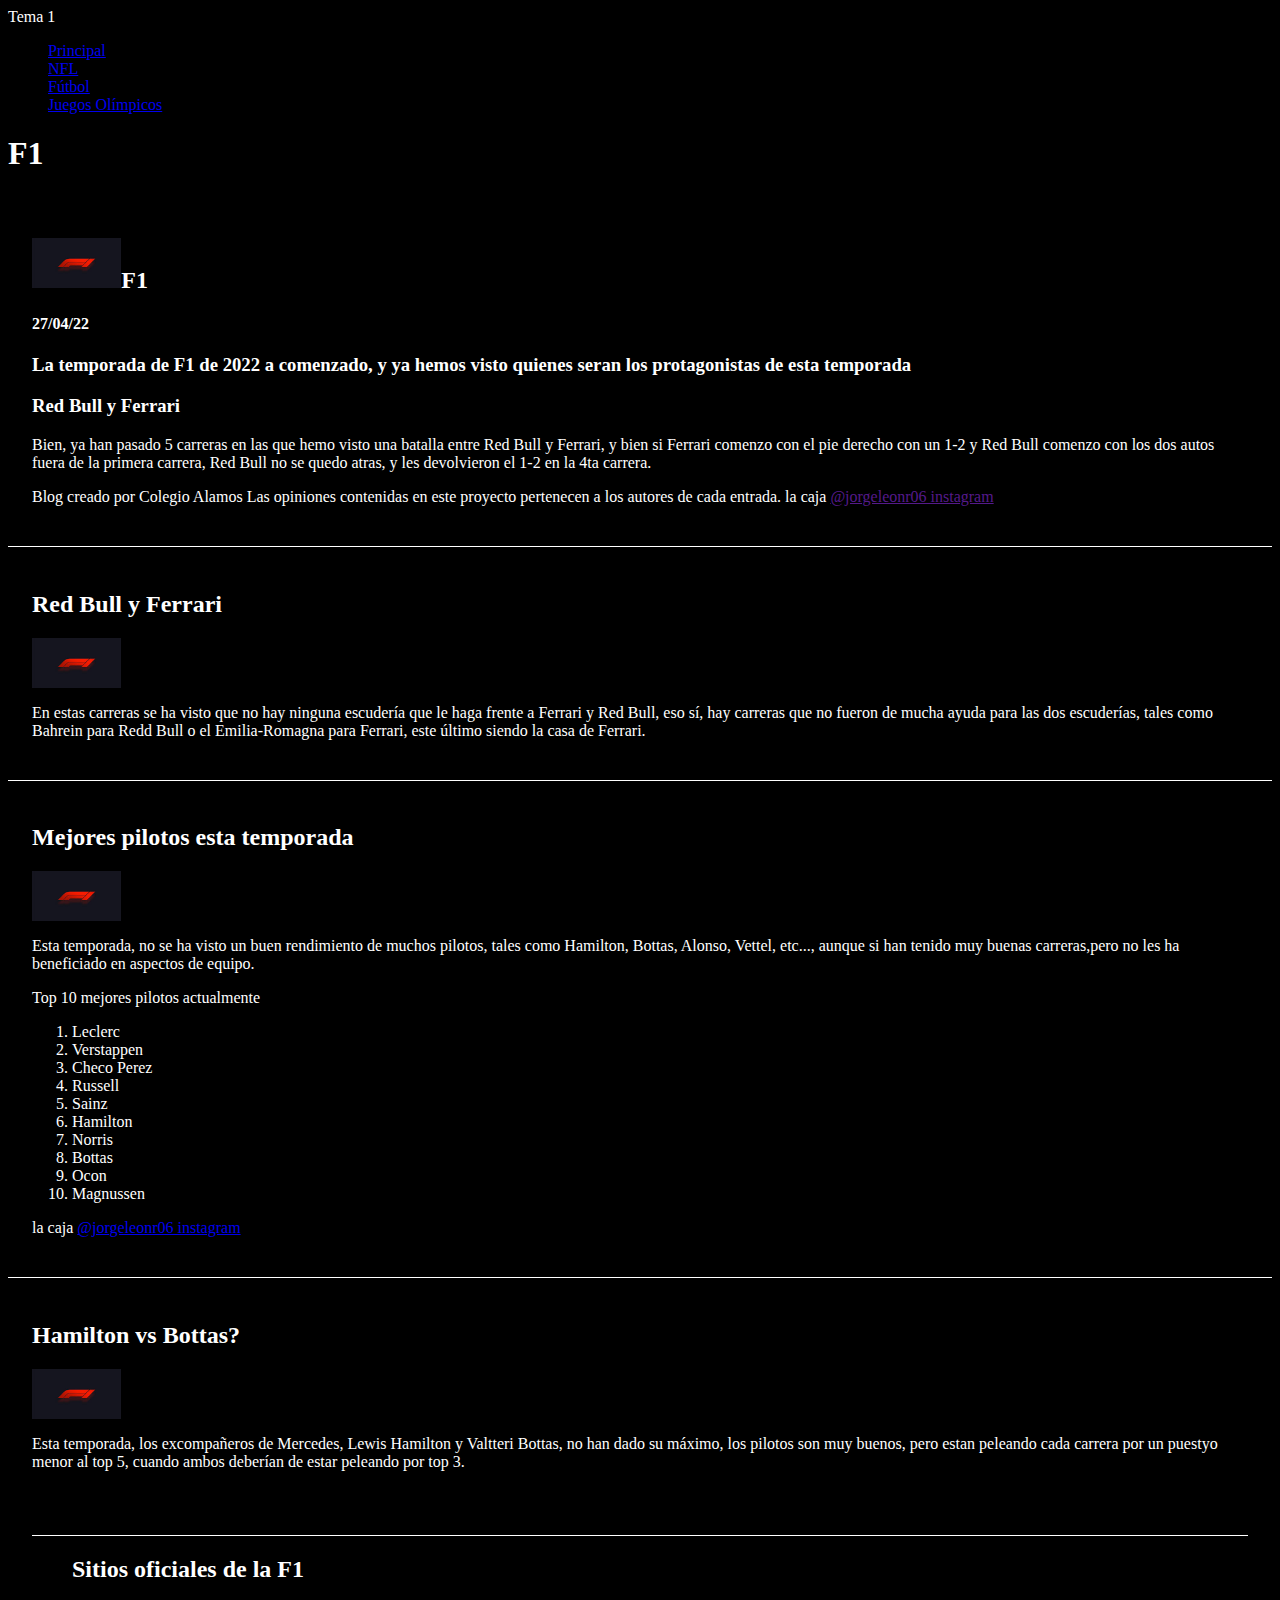
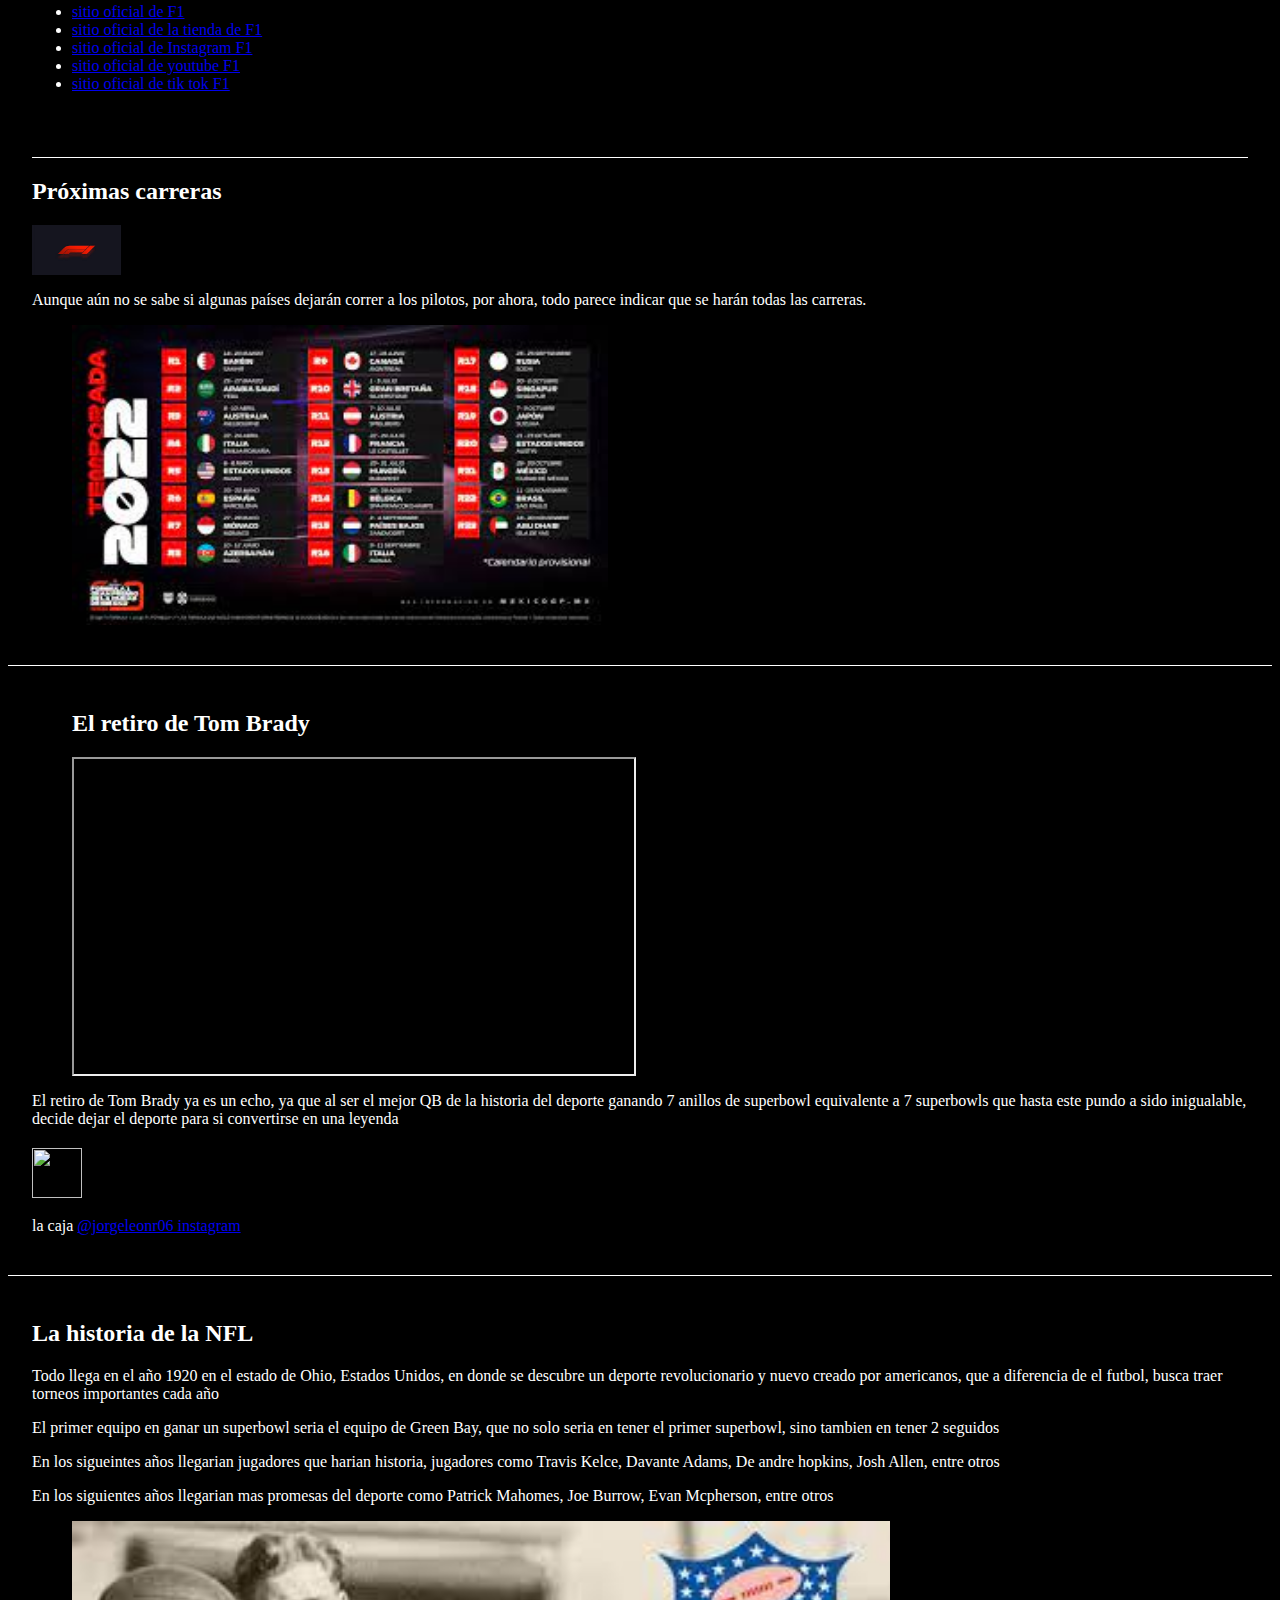
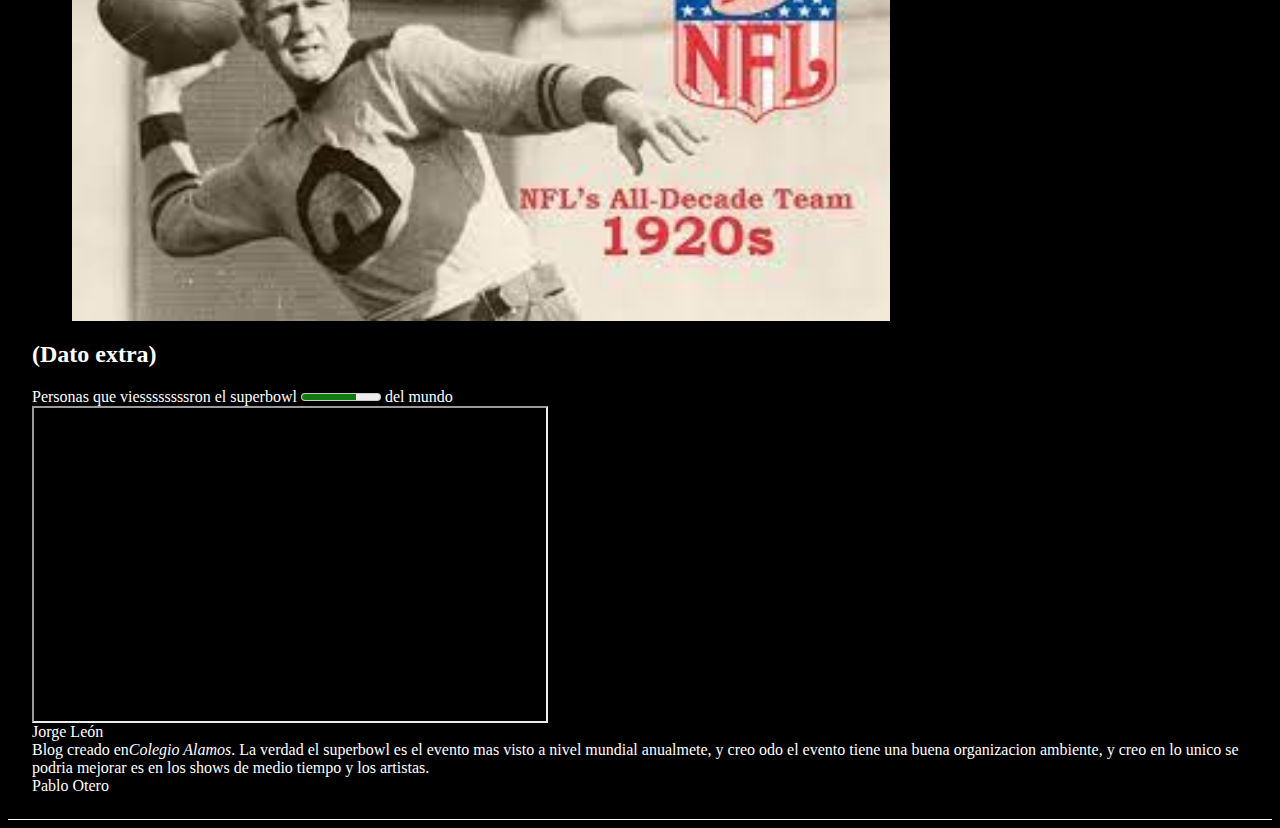
==== commit 75d21c3b: "temas" ====
--- a/tema1.html
+++ b/tema1.html
@@ -3,9 +3,9 @@
 <html lang="es">
 
 <head>
-   
+
     <meta charset="UTF-8">
-    <title>Formula 1</title>
+    <title>F1</title>
     <link rel="stylesheet" href="assets/styles/estilos_jorge.css">
 </head>
 
@@ -26,7 +26,7 @@
     <section>
         <!-- Empieza encabezado del blog -->
         <header>
-            <h1>Formula 1</h1>
+            <h1>F1</h1>
         </header>
         <!-- Termina encabezado del blog -->
 
@@ -38,24 +38,27 @@
                 <header>
                     <hgroup>
                         <!-- Título del artículo -->
-                        <h2> <img src="assets/images/f1.png" alt="logo f1" height="35px" width="auto"> F1</h2>
-                        <!-- Fecha en la que se escribió el artículo -->
-                        <h4>2/03/22</h4>
-                    </hgroup>
-                </header>
-                <!-- inicia contenido del artículo -->
-                <div>
-                    <h2> <img src="https://images.daznservices.com/di/library/DAZN_News/87/b7/fernando-alonso-alpine-abu-dabi-2021-f1-2021_aamu475btrcw1vl7m72c8v03l.jpg?t=-1454466691&quality=60&h=450" alt="logo f1" height="35px" width="auto"> ELPLAN</h2>
-                    <P>Uno de los equipos detacados de las pruebas de pre-temporada es Alpine, ya que a diferencia de Ferrari, Red bull, Mercedes y Mclaren que marcaron los mejores tiempos con neumaticos blandos y DRS, Alpine no utilizo neumticos blandos ni DRS</p> 
-
-                    <P>El Plan es cierto?</P>
-                    <img src="https://encrypted-tbn0.gstatic.com/images?q=tbn:ANd9GcRaoRPSiy4CtPc-y-oCudzlr0M4UPEUbQhR9g&usqp=CAU" alt="Segundo emote" height="300px" width="auto"> <p>Alpine pruebas barcelona</p>
-                    <p>Bien,si Alpine no uso DRS, no sabemos si los pilotos de las demas Escuderias le pisaron a fonso, entonces no es para ilusionarnos tanto, solo es esperar a que sea la primera carrera de la temporada para ver la competitividad de los monoplazas</p>
-
+                        <h2> <img src="[data-uri]" frameborder="200" alt="Imagen 1" height="50px" width="auto">F1</h2>
+                        <!-- Fecha en la que se escribió el artículo -->
+                        <h4>27/04/22</h4>
+                    </hgroup>
+                </header>
+                <!-- inicia contenido del artículo -->
+                <div>
+                    <h3>La temporada de F1 de 2022 a comenzado, y ya hemos visto quienes seran los protagonistas de esta temporada</p>
+
+                    <h3>Red Bull y Ferrari</h3>
+
+                    <p>Bien, ya han pasado 5 carreras en las que hemo visto una batalla entre Red Bull y Ferrari, y bien si Ferrari comenzo con el pie derecho con un 1-2 y Red Bull comenzo con los dos autos fuera de la primera carrera, Red Bull no se quedo atras, y les devolvieron el 1-2 en la 4ta carrera. </p>
                 </div>
                 <!-- Termina contenido del artículo -->
                 <footer>
                     <!-- Datos del autor -->
+                    <div>
+                        <span>Blog creado por Colegio Alamos</span>
+                        <span>Las opiniones contenidas en este proyecto pertenecen a los autores de cada entrada.</span>                     
+                        <span>la caja</span> <a href="" target="_blank">@jorgeleonr06 instagram</a>
+                    </div>
                     <!-- fin datos del autor -->
                     <!-- bibliografía -->
                     <blockquote>
@@ -64,164 +67,210 @@
                 </footer>
             </article>
             <!-- fin entrada: Introducción a mi_tema -->
-            
+
+            <article>
+                <header>
+                    <hgroup>
+                        <!-- Título del artículo -->
+                        <h2>Red Bull y Ferrari</h2> <img src="[data-uri]" alt="Segundo emote" height="50px" width="auto">
+                        <!-- Fecha en la que se escribió el artículo -->
+                        <p>En estas carreras se ha visto que no hay ninguna escudería que le haga frente a Ferrari y Red Bull, eso sí, hay carreras que no fueron de mucha ayuda para las dos escuderías, tales como Bahrein para Redd Bull o el Emilia-Romagna para Ferrari, este último siendo la casa de Ferrari.</p>
+                    </hgroup>
+                </header>
+                <!-- inicia contenido del artículo -->
+            </article>
+
 
             <!-- inicia entrada: ranking -->
             <article>
                 <header>
                     <hgroup>
                         <!-- Título del artículo -->
-                        <h2>Frases de RedBull que cambiaron la historia</h2> <img src="https://i.pinimg.com/600x315/23/4d/02/234d026e398c2e4b9b331efbe8cc4cb7.jpg" alt="Segundo emote" height="300px" width="auto"> 
-                        <!-- Fecha en la que se escribió el artículo -->
-                        <h2>Campeonato de contructores 2021</h2>
-                    </hgroup>
-                </header>
-                <!-- inicia contenido del artículo -->
-                <div>
-                    <!-- Empieza campeonato escuderias 2021 en orden -->
+                        <h2>Mejores pilotos esta temporada</h2>
+                            <img src="[data-uri]" alt="Segundo emote" height="50px" width="auto">
+                        <!-- Fecha en la que se escribió el artículo -->
+                        <p>Esta temporada, no se ha visto un buen rendimiento de muchos pilotos, tales como Hamilton, Bottas, Alonso, Vettel, etc..., aunque si han tenido muy buenas carreras,pero no les ha beneficiado en aspectos de equipo.</p>
+                       <p>Top 10 mejores pilotos actualmente</p>
+                    </hgroup>
+                </header>
+                <!-- inicia contenido del artículo -->
+                <div>
+                    <!-- Empieza mi ranking en orden inverso -->
                     <ol>
-                        <li>Mercedes</li>
-                        <li>Red Bull</li>
-                        <li>Ferrari</li>
-                        <li>Mclaren</li>
-                        <li>Alpine</li>
-                        <li>Alpha Tauri</li>
-                        <li>Aston Martin</li>
-                        <li>Williams</li>
-                        <li>Alfa Romeo</li>
-                        <li>Haas</li>
+                        <li>Leclerc</li>
+                        <li>Verstappen</li>
+                        <li>Checo Perez</li>
+                        <li>Russell</li>
+                        <li>Sainz</li>
+                        <li>Hamilton</li>
+                        <li>Norris</li>
+                        <li>Bottas</li>
+                        <li>Ocon</li>
+                        <li>Magnussen</li>
                     </ol>
                     <!-- Termina mi ranking en orden inverso -->
-                    <h2>Todos estamos listos para la temporada de F1 2022, ya han sido presentados todos los liveries y autos que estaran usando para 2022, aqui podemos ver al madrileño Carlos Sainz teniendo una exelente prueba de pre-temporada en el circuito de barcelona               </h2>
-
+
+
+                    <!-- inicia ilustración del artículo -->
+                    <!-- termina ilustración del artículo -->
+                </div>
+                <!-- Termina contenido del artículo -->
+                <footer>
+                    <!-- Datos del autor -->
+                    <div>
+                        <span>la caja</span> <a href="https://www.instagram.com/jorgeleonr06/?hl=es-la" target="_blank">@jorgeleonr06 instagram</a>
+                    </div>
+                    <!-- fin datos del autor -->
+                    <!-- bibliografía -->
+                    <blockquote>     
+                    </blockquote>
+                    <!-- fin bibliografía -->
+                </footer>
+            </article>
+            <!-- fin entrada: ranking -->
+
+            <!-- inicia entrada: sitios oficiales -->
+            <article>
+                <header>
+                    <hgroup>
+                        <!-- Título del artículo -->
+
+                        <h2>Hamilton vs Bottas?</h2>
+                       <img src="[data-uri]" alt="" height="50px" width="auto"> </h2>
+
+                       <!-- Fecha en la que se escribió el artículo -->
+                        <p>Esta temporada, los excompañeros de Mercedes, Lewis Hamilton y Valtteri Bottas, no han dado su máximo, los pilotos son muy buenos, pero estan peleando cada carrera por un puestyo menor al top 5, cuando ambos deberían de estar peleando por top 3.</p>
+                        <article>
+                            <header>
+                                <hgroup>
+
+                                </hgroup>
+                            </header>
+                            <!-- inicia contenido del artículo -->
+                        </article>
+
+                <!-- inicia contenido del artículo -->
+                <div>
+                    <!-- Empieza mi lista de sitios oficiales -->
+                    <figure></figure>
+                    <ul>
+                        <h2>Sitios oficiales de la F1</h2>
+                        <li><a href="https://www.formula1.com/" target="_blank">sitio oficial de F1</a></li>
+                        <li><a href="https://f1store4.formula1.com/es/" target="_blank">sitio oficial de la tienda de F1</a></li>
+                        <li><a href="https://instagram.com/f1?igshid=YmMyMTA2M2Y=" target="_blank">sitio oficial de Instagram F1</a></li>
+                        <li><a href="https://youtube.com/c/F1" target="_blank">sitio oficial de youtube F1</a></li>
+                        <li><a href="https://vm.tiktok.com/ZML3ev5WP/" target="_blank">sitio oficial de tik tok F1</a></li>
+                    </ul>
+                    <!-- Termina mi lista de sitios oficiales -->
+
+                    <article>
+                        <header>
+                            <hgroup>
+
+                            </hgroup>
+                        </header>
+                        <!-- inicia contenido del artículo -->
+                    </article>
+
+                    <h2>Próximas carreras</h2>
+                    <img src="[data-uri]" alt="ilustracion  artículo" height="50px" width="auto">
+                    <p>Aunque aún no se sabe si algunas países dejarán correr a los pilotos, por ahora, todo parece indicar que se harán todas las carreras.</p>
                     <!-- inicia ilustración del artículo -->
                     <figure>
-                        <img src="https://cdn-2.motorsport.com/images/mgl/2GznMrK0/s8/carlos-sainz-ferrari-f1-75-1.jpg" alt="" height="300px" width="auto">
-                        <figcaption>Carlos Sainz en Barcelona</figcaption>
+                        <img src="[data-uri]" alt="ilustracion  artículo" height="300px" width="auto">
+                        <figcaption></figcaption>
                     </figure>
                     <!-- termina ilustración del artículo -->
                 </div>
                 <!-- Termina contenido del artículo -->
                 <footer>
+                     <!-- Datos del autor -->
+                </footer>
+            </article>
+            <!-- fin entrada: sitios oficiales -->
+
+            <!-- inicia entrada: video de youtube -->
+            <article>
+                <header>
+                    <hgroup>
+
+                </header>
+                <!-- inicia contenido del artículo -->
+                <div>
+
+                    <!-- inicia video  -->
+                    <figure>
+
+                       <h2>El retiro de Tom Brady</h2>
+                       <iframe width="560" height="315" src="https://www.youtube.com/watch?v=4x4MND-Rhrc" title="YouTube video player" frameborder="2" allow="accelerometer; autoplay; clipboard-write; encrypted-media; gyroscope; picture-in-picture" allowfullscreen></iframe>
+
+                    </figure>
+                    <!-- termina Video-->
+
+                    <!-- inician párrafos adicionales -->
+                    <p>El retiro de Tom Brady ya es un echo, ya que al ser el mejor QB de la historia del deporte ganando 7 anillos de superbowl equivalente a 7 superbowls que hasta este pundo a sido inigualable, decide dejar el deporte para si convertirse en una leyenda</p>
+                    <h2> <img src="https://editorial.aristeguinoticias.com/wp-content/uploads/2022/01/Tom-Brady-29012022.jpg" height="50px" width="auto"></h2>
+                    <!-- Terminan párrafos adicionales -->
+                </div>
+                <!-- Termina contenido del artículo -->
+                <footer>
                     <!-- Datos del autor -->
                     <div>
-                        <span>la caja</span> <a href="https://www.instagram.com/jorgeleonr06/" target="_blank">@jorgeleonr06 instagram</a>
+                        <span>la caja</span> <a href="https://www.instagram.com/jorgeleonr06/?hl=es-la" target="_blank">@jorgeleonr06 instagram</a>
                     </div>
                     <!-- fin datos del autor -->
                     <!-- bibliografía -->
                     <blockquote>
-                    
                     </blockquote>
                     <!-- fin bibliografía -->
                 </footer>
             </article>
-            <!-- fin entrada: ranking -->
-
-            <!-- inicia entrada: sitios oficiales -->
-            <article>
-                <header>
-                    <hgroup>
-                        <!-- Título del artículo -->
-                        <h2>Hablando de la crisis que se esta viviendo, Mazepin deja a Haas junto a Ural Kali, dejando a Kevin Magnusen con un asiento disponible y a Haas dejandolo escoger su diseño</h2>
-                        <h2> <img src="https://e00-elmundo.uecdn.es/assets/multimedia/imagenes/2022/02/28/16460733050577.jpg" alt="" height="300px" width="auto"> </h2>
-                        <!-- Fecha en la que se escribió el artículo -->
-                        <h2>Sitios oficiales F1</h2>
-                    </hgroup>
-                </header>
-                <!-- inicia contenido del artículo -->
-                <div>
-                    <!-- Empieza mi lista de sitios oficiales -->
-                    <ul>
-                        <li><a href="https://www.instagram.com/f1/" target="_blank">sitio oficial de instagram F1</a></li>
-                        <li><a href="https://f1store4.formula1.com/en/?utm_campaign=Motorsports+-+Brand+-+F1+-+WW+-+EN|10695241900&utm_medium=ppc&ks_id=7083_kw24408912&utm_term=f1%20store&matchtype=e&utm_source=g&target=kwd-297728726069&pcrid=452914902434&adposition=&CMP=PPC-OfficialF1StoreBrand&_s=gppc&gclid=CjwKCAiAyPyQBhB6EiwAFUuakhoVTqmyOHdt_lcmLxy3ULltZIU1ToD9r0zURPrs3JEscLM8NVag5BoCVpcQAvD_BwE" target="_blank">sitio oficial de tienda F1</a></li>
-                        <li><a href="https://www.formula1.com/" target="_blank">sitio oficial de F1</a></li>
-                        <li><a href="https://www.youtube.com/channel/UCB_qr75-ydFVKSF9Dmo6izg" target="_blank">sitio oficial de youtube de F1</a></li>
-                        <li><a href="https://www.tiktok.com/@f1" target="_blank">sitio oficial de Tik Tok de F1</a></li>
-                    </ul>
-                    <!-- Termina mi lista de sitios oficiales -->
-
-                    <p>La F1 ya esta lista para comenzar una nueva era, la F1 confrima que los motores no cambiaran hasta la nueva era (2026) asi que los que no hayan trabajado en un buen motor, sufriran por los proximos 4 años</p>
-                    <!-- inicia ilustración del artículo -->
-                    <figure>
-                        <img src="https://as01.epimg.net/motor/imagenes/2022/02/23/formula_1/1645635462_616698_1645635586_noticia_normal_recorte1.jpg" alt="ilustracion  artículo" height="300px" width="auto">
-                        <figcaption></figcaption>
+            <!-- fin entrada: video youtube -->
+
+            <!-- inicia entrada: investigación -->
+            <article>
+                <header>
+                    <hgroup>
+                        <!-- Título del artículo con ícono -->
+
+                        <!-- Fecha en la que se escribió el artículo -->
+
+                    </hgroup>
+                </header>
+                <!-- inicia contenido del artículo -->
+                <div>
+<h2>La historia de la NFL</h2>
+                    <p>Todo llega en el año 1920 en el estado de Ohio, Estados Unidos, en donde se descubre un deporte revolucionario y nuevo creado por americanos, que a diferencia de el futbol, busca traer torneos importantes cada año</p>
+                    <p>El primer equipo en ganar un superbowl seria el equipo de Green Bay, que no solo seria en tener el primer superbowl, sino tambien en tener 2 seguidos</p>
+                    <p>En los sigueintes años llegarian jugadores que harian historia, jugadores como Travis Kelce, Davante Adams, De andre hopkins, Josh Allen, entre otros</p>
+                     <p>En los siguientes años llegarian mas promesas del deporte como Patrick Mahomes, Joe Burrow, Evan Mcpherson, entre otros</p>
+                     <figure>
+                        <figcaption>
+                             <img src="[data-uri]" alt="" height="400px" width="auto">
+                        </figcaption>
                     </figure>
-                    <!-- termina ilustración del artículo -->
-                </div>
-                <!-- Termina contenido del artículo -->
-                <footer>
-                     <!-- Datos del autor -->
-                </footer>
-            </article>
-            <!-- fin entrada: sitios oficiales -->
-
-            <!-- inicia entrada: video de youtube -->
-            <article>
-                <header>
-                    <hgroup>
-                        <!-- Título del artículo -->
-                        <h2> <img src="https://static.motor.es/fotos-noticias/2021/12/primer-f1-2022-ruge-motor-mercedes-w13-202183707-1640275338_1.jpg" alt="ilustracion articulo" height="200px" width="auto"> </h2>
-                        <!-- Fecha en la que se escribió el artículo -->
-                        <h4>22/02/22</h4>
-                        <p>Pruebas de pre-temporada circuito de cataluña</p>
-                    </hgroup>
-                </header>
-                <!-- inicia contenido del artículo -->
-                <div>
-
-                    <!-- inicia video  -->
-                    <figure>
-                        <iframe width="560" height="315" src="https://www.youtube.com/watch?v=5I_ammnqjIU&t=135s" title="YouTube video player" frameborder="2" allow="accelerometer; autoplay; clipboard-write; encrypted-media; gyroscope; picture-in-picture" allowfullscreen></iframe>
-                        <figcaption>Mas sobre la F1</figcaption>
-                    </figure>
-                    <!-- termina Video-->
-
-                    <!-- inician párrafos adicionales -->
-                    <p>Bien, como ya vimos, los motores de la f1 suenan genial, los tiempos de cataluña solo fueron tiempos, asi que no sabremos si en verdad los pilotos pisaron a fondo en las pruebas, solo queda esperar a la primera carrera de la temporada en el circuito de Barain</p>
-                   
-                    <!-- Terminan párrafos adicionales -->
-                </div>
-                <!-- Termina contenido del artículo -->
-                <footer>
-                    <!-- Datos del autor -->
-                    <div>
-                        <span>la caja</span> <a href="https://www.instagram.com/jorgeleonr06/" target="_blank">@jorgeleonr06 instagram</a>
-                    </div>
-                    <!-- fin datos del autor -->
-                    <!-- bibliografía -->
-                    <blockquote>
-                        <p>Cambios en la F1</p>
-                    </blockquote>
-                    <!-- fin bibliografía -->
-                </footer>
-            </article>
-            <!-- fin entrada: video youtube -->
-
-            <!-- inicia entrada: investigación -->
-            <article>
-                <header>
-                    <hgroup>
-                        <!-- Título del artículo con ícono -->
-                        <h2> <img src="https://cdn-1.motorsport.com/images/amp/0a9nzRw0/s1000/2021-2022-downforce-distributi.jpg" alt="Historia de los videojuegos" height="300px" width="auto"></h2>
-                        <!-- Fecha en la que se escribió el artículo -->
-                        <h4>22/02/22</h4>
-                    </hgroup>
-                </header>
-                <!-- inicia contenido del artículo -->
-                <div>
-
-                    <p>La maxima categoria comienza en Inglaterra en en año 1950, donde su primer campeon fue el piloto Giuseppe Farina</p>
-                    <p>El idolo de el mayor idolo, y asi es como llegamos a los años 90, donde Ayrton Senna brilla para ser el nuevo campeon</p>
-                    <p>Aunque poco tiempo despues, seria Michael Schumacher el nuevo campeon, superando a pilotos como Jaces Villenueve, Nigael manso, Mika Hakkinen, entre otros </p>
-                     <p>Pero al poco tiempo despues vendria la nueva era, llegando pilotos como Fernando Alonso, Lewis Hamilton, Sergio Perez, Felipe Massa, entre otros, llegando a la actualidad, de quien de nuevo se repitio la historia con Max Verstappen y Lewis Hamilton, y asi podria pasar en un futuro con jovenes promesas como Lando Norris o Charles Leclerc</p>
-                    <!-- inicia ilustración del artículo -->
-
-                    <label>Personas que vieron el gp de abu dhabi en vivo (poblacion mundial)</label>   <meter value="16" min="0" max="100"> </meter> <label> de su tiempo</label>
-
-                    <figure>
-                        <img src="https://images.daznservices.com/di/library/DAZN_News/16/af/2021-12-12-verstappen-hamilton-f1-formula-1_jo8ht1megz9o19pfkqaoop0vk.jpg?t=-1290645299&quality=60&h=450" alt="" height="400px" width="auto">
-                        <figcaption></figcaption>
-                    </figure>
+<h2>(Dato extra)</h2>
+                    <label>Personas que viessssssssron el superbowl </label>   <meter value="70" min="0" max="100"> </meter> <label> del mundo</label>
+                    <footer>
+                        <iframe width="512" height="313" src=" https://www.youtube.com/watch?v=n9ja-VRsR08 " title="YouTube video player" frameborder="200" allow="accelerometer; autoplay; clipboard-write; encrypted-media; gyroscope; picture-in-picture" allowfullscreen></iframe>
+                        <div>
+                            <span>Jorge León </span>
+                        </div>
+                        <div>
+                            <span>Blog creado en<i>Colegio Alamos</i>.</span>
+                            <span>La verdad el superbowl es el evento mas visto a nivel mundial anualmete, y creo odo el evento tiene una buena organizacion  ambiente, y creo en lo unico se podria mejorar es en los shows de medio tiempo y los artistas.</span>
+                        </div>
+                        <div>
+                            <span>Pablo Otero </span>
+                        </div>
+                    </footer>
+            
+                </section>
+                <!--termina mi blog-->
+            </body>
+            
+            </html>
+
                     <!-- termina ilustración del artículo -->
 
                 </div>
@@ -240,24 +289,4 @@
 
         </aside>
         <!-- termina barra lateral -->
-        <footer>
-            <div>
-                <span>Jorge León </span>
-            </div>
-            <div>
-                <span>Blog creado en <i>Colegio Alamos</i>.</span>
-                <span>La verdad, se disfruta mucho la F1</span>
-            </div>
-            <div>
-                <span>Pablo Otero </span>
-            </div>
-
-            <iframe width="512" height="313" src="https://www.youtube.com/watch?v=VRzM9XkGmt8" title="YouTube video player" frameborder="200" allow="accelerometer; autoplay; clipboard-write; encrypted-media; gyroscope; picture-in-picture" allowfullscreen></iframe>
-
-        </footer>
-
-    </section>
-    <!--termina mi blog-->
-</body>
-
-</html>+        </html>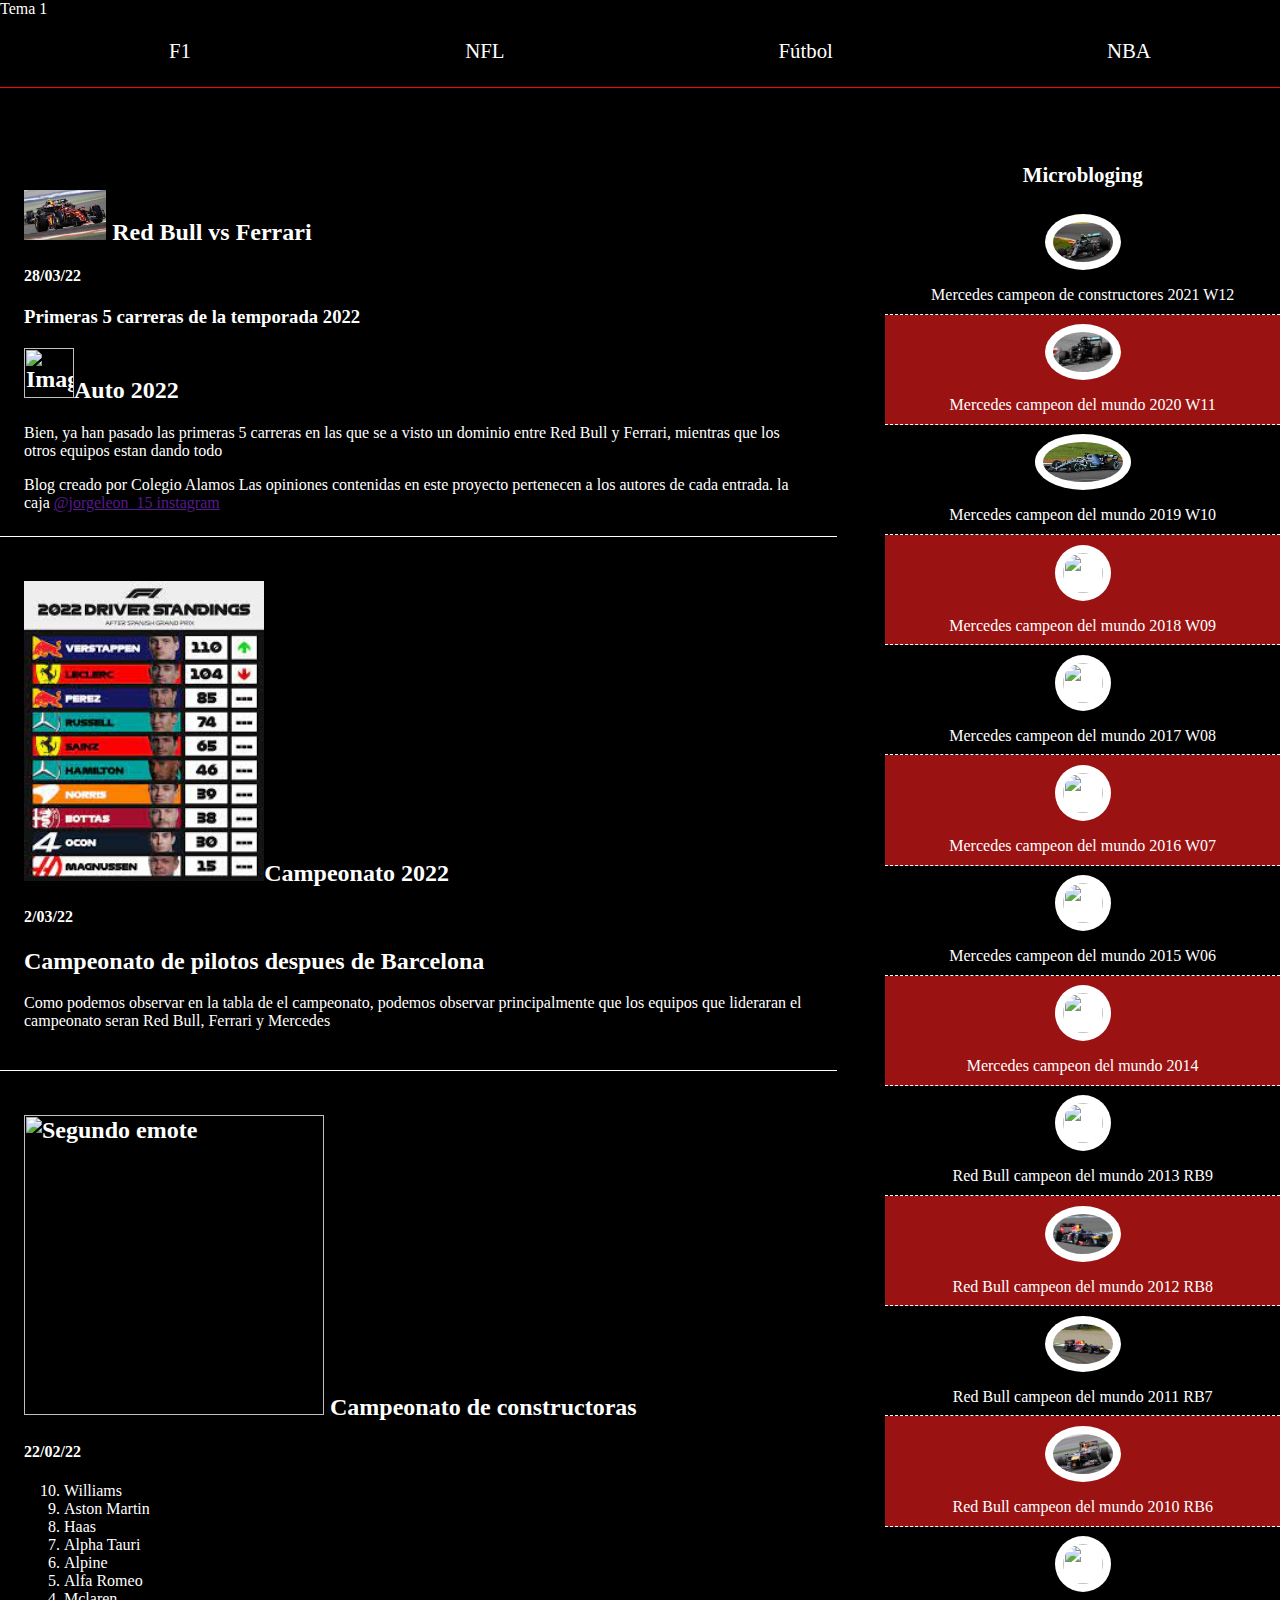
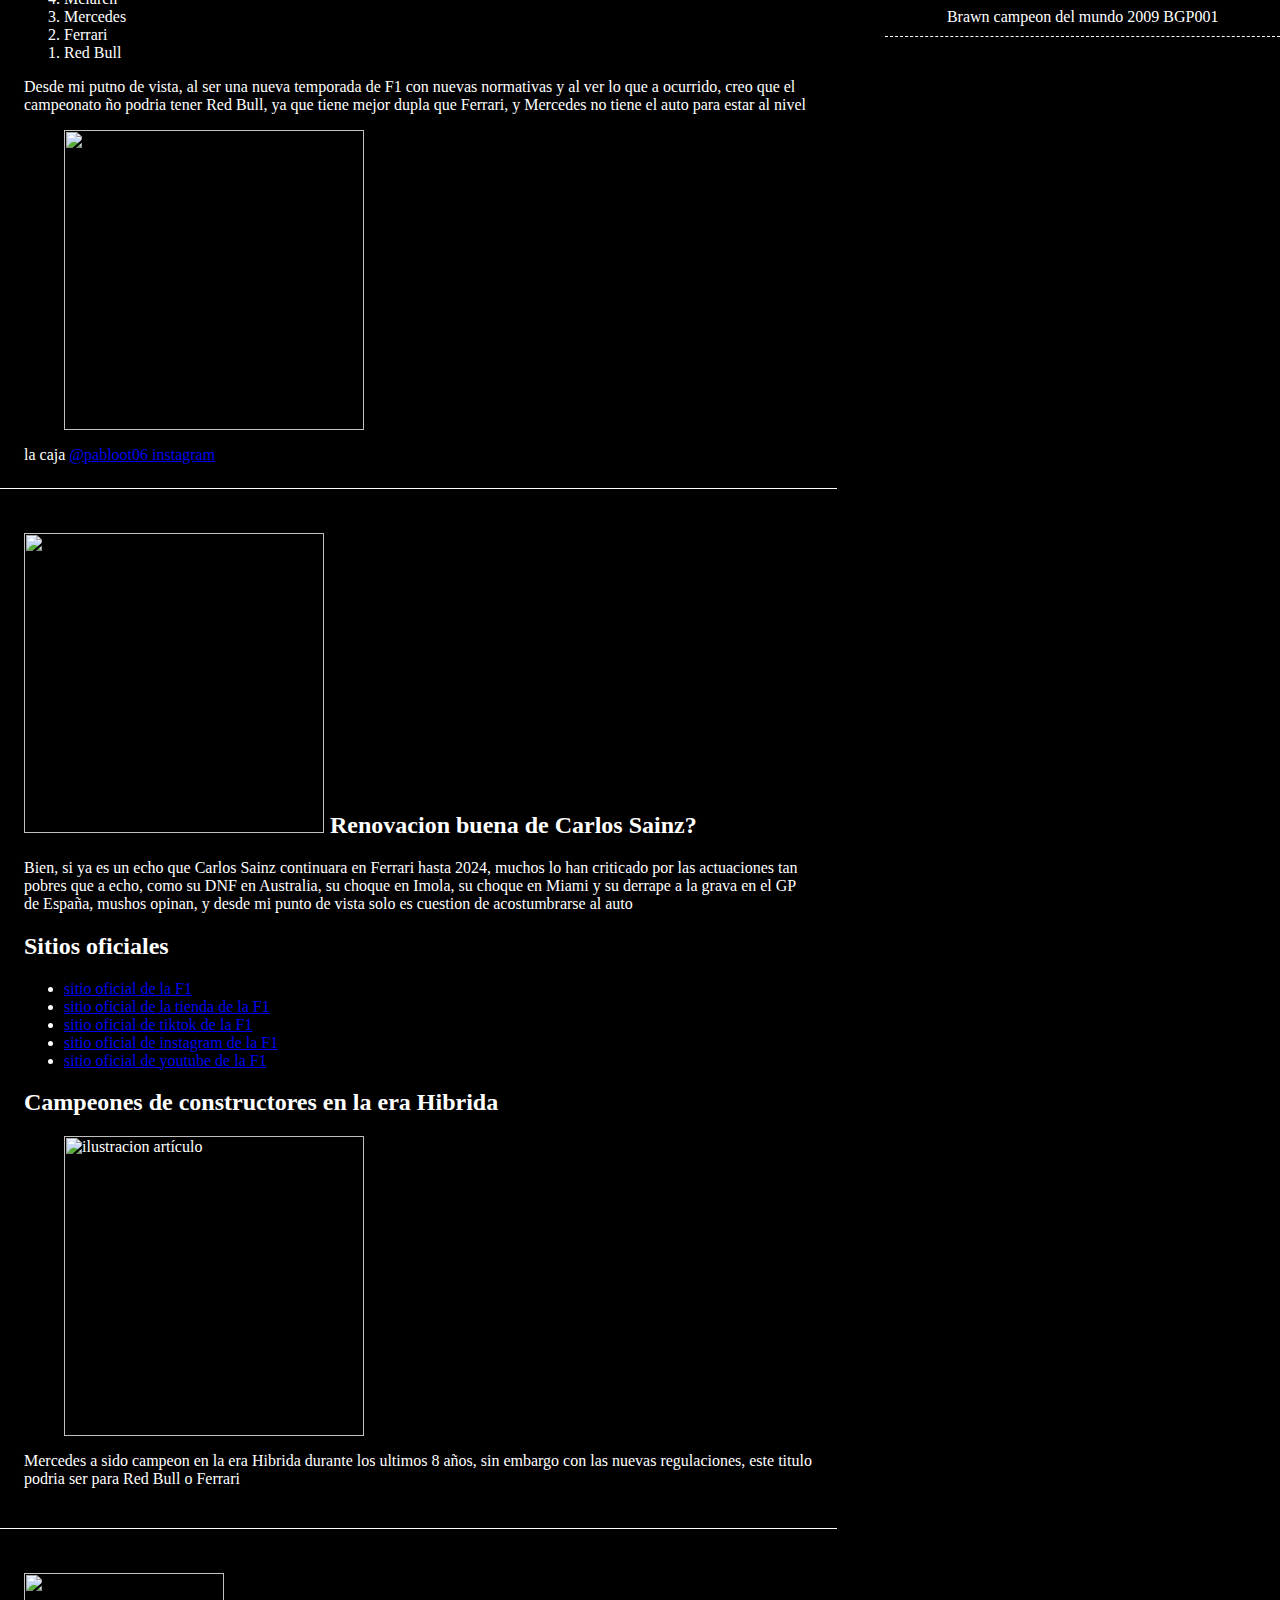
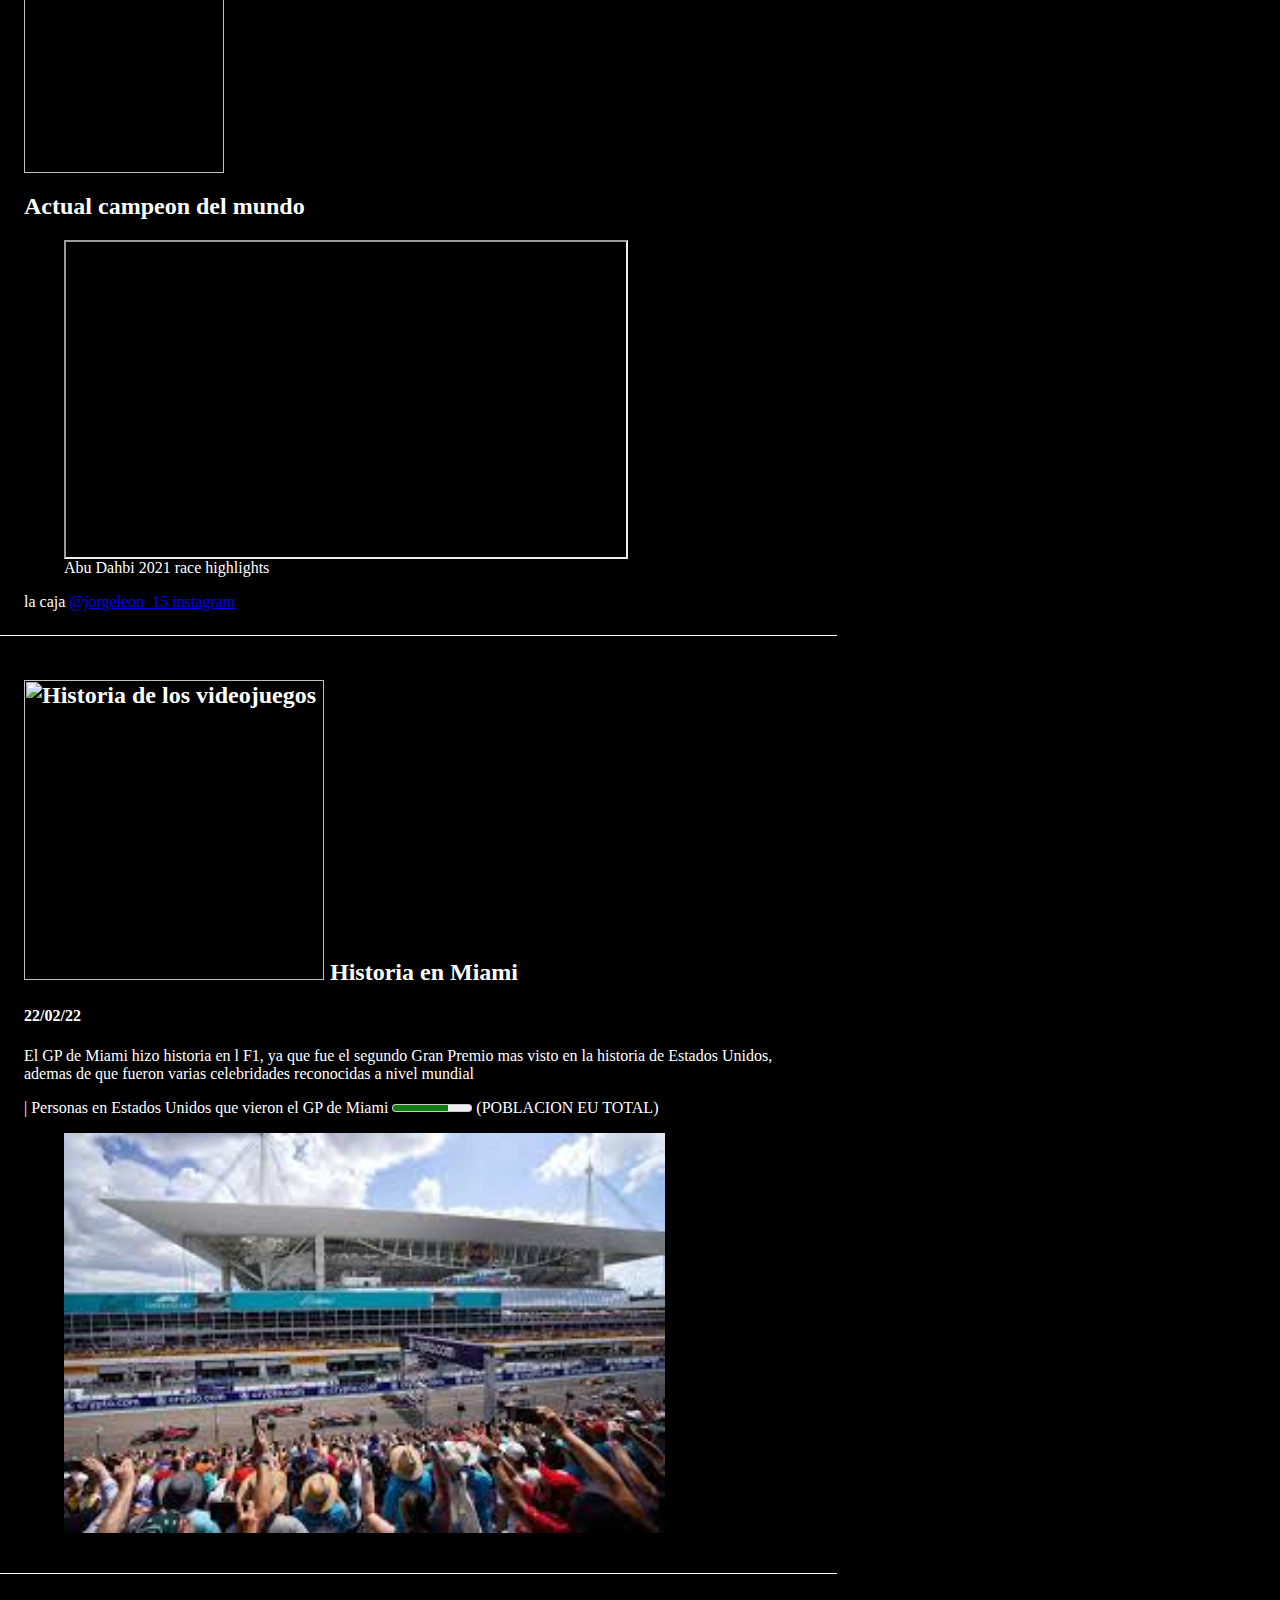
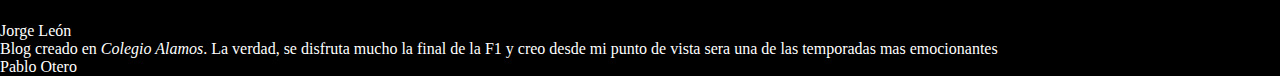
==== commit 43321120: "paes" ====
--- a/tema1.html
+++ b/tema1.html
@@ -3,21 +3,21 @@
 <html lang="es">
 
 <head>
-
+   
     <meta charset="UTF-8">
     <title>F1</title>
-    <link rel="stylesheet" href="assets/styles/estilos_jorge.css">
+    <link rel="stylesheet" href="assets/styles/estilos_otero.css">
 </head>
 
 <body>
     <!-- inicia barra de navegación -->
     <nav>
         <ul>
-            <li><a href="index.html" target="_blank">Principal</a></li>
+            <li><a href="tema1.html">F1</a></li>
             <li><a href="tema2.html">NFL</a></li>
             <!-- Temas de mi equipo -->
             <li><a href="tema3.html">Fútbol</a></li>
-            <li><a href="tema4.html">Juegos Olímpicos</a></li>
+            <li><a href="tema4.html">NBA</a></li>
         </ul>
     </nav>
     <!-- termina barra de navegación -->
@@ -38,31 +38,29 @@
                 <header>
                     <hgroup>
                         <!-- Título del artículo -->
-                        <h2> <img src="[data-uri]" frameborder="200" alt="Imagen 1" height="50px" width="auto">F1</h2>
-                        <!-- Fecha en la que se escribió el artículo -->
-                        <h4>27/04/22</h4>
-                    </hgroup>
-                </header>
-                <!-- inicia contenido del artículo -->
-                <div>
-                    <h3>La temporada de F1 de 2022 a comenzado, y ya hemos visto quienes seran los protagonistas de esta temporada</p>
-
-                    <h3>Red Bull y Ferrari</h3>
-
-                    <p>Bien, ya han pasado 5 carreras en las que hemo visto una batalla entre Red Bull y Ferrari, y bien si Ferrari comenzo con el pie derecho con un 1-2 y Red Bull comenzo con los dos autos fuera de la primera carrera, Red Bull no se quedo atras, y les devolvieron el 1-2 en la 4ta carrera. </p>
+                        <h2> <img src="[data-uri]" frameborder="200px" alt="Imagen 1" height="50px" width="auto"> Red Bull vs Ferrari</h2>
+                        <!-- Fecha en la que se escribió el artículo -->
+                        <h4>28/03/22</h4>
+                    </hgroup>
+                </header>
+                <!-- inicia contenido del artículo -->
+                <div>
+                    <h3>Primeras 5 carreras de la temporada 2022</p>
+
+                      <h2><img src="https://encrypted-tbn0.gstatic.com/images?q=tbn:ANd9GcTMLkx1DLiK6Z9_irJ8Hxuk6KubLrddRTY5sg&usqp=CAU" frameborder="200" alt="Imagen 1" height="50px" width="auto">Auto 2022</h2>  
+
+                    <p>Bien, ya han pasado las primeras 5 carreras en las que se a visto un dominio entre Red Bull y Ferrari, mientras que los otros equipos estan dando todo </p>
                 </div>
                 <!-- Termina contenido del artículo -->
                 <footer>
                     <!-- Datos del autor -->
                     <div>
                         <span>Blog creado por Colegio Alamos</span>
-                        <span>Las opiniones contenidas en este proyecto pertenecen a los autores de cada entrada.</span>                     
-                        <span>la caja</span> <a href="" target="_blank">@jorgeleonr06 instagram</a>
+                        <span>Las opiniones contenidas en este proyecto pertenecen a los autores de cada entrada.</span>                      
+                        <span>la caja</span> <a href="" target="_blank">@jorgeleon_15 instagram</a>
                     </div>
                     <!-- fin datos del autor -->
                     <!-- bibliografía -->
-                    <blockquote>
-                    </blockquote>
                     <!-- fin bibliografía -->
                 </footer>
             </article>
@@ -72,9 +70,11 @@
                 <header>
                     <hgroup>
                         <!-- Título del artículo -->
-                        <h2>Red Bull y Ferrari</h2> <img src="[data-uri]" alt="Segundo emote" height="50px" width="auto">
-                        <!-- Fecha en la que se escribió el artículo -->
-                        <p>En estas carreras se ha visto que no hay ninguna escudería que le haga frente a Ferrari y Red Bull, eso sí, hay carreras que no fueron de mucha ayuda para las dos escuderías, tales como Bahrein para Redd Bull o el Emilia-Romagna para Ferrari, este último siendo la casa de Ferrari.</p>
+                        <h2><img src="[data-uri]" frameborder="200" alt="Imagen 1" height="300px" width="auto">Campeonato 2022</h2>  
+                        <!-- Fecha en la que se escribió el artículo -->
+                        <h4>2/03/22</h4>
+                        <h2>Campeonato de pilotos despues de Barcelona</h2>
+                        <p>Como podemos observar en la tabla de el campeonato, podemos observar principalmente que los equipos que lideraran el campeonato seran Red Bull, Ferrari y Mercedes</p>
                     </hgroup>
                 </header>
                 <!-- inicia contenido del artículo -->
@@ -86,44 +86,45 @@
                 <header>
                     <hgroup>
                         <!-- Título del artículo -->
-                        <h2>Mejores pilotos esta temporada</h2>
-                            <img src="[data-uri]" alt="Segundo emote" height="50px" width="auto">
-                        <!-- Fecha en la que se escribió el artículo -->
-                        <p>Esta temporada, no se ha visto un buen rendimiento de muchos pilotos, tales como Hamilton, Bottas, Alonso, Vettel, etc..., aunque si han tenido muy buenas carreras,pero no les ha beneficiado en aspectos de equipo.</p>
-                       <p>Top 10 mejores pilotos actualmente</p>
+                        <h2> <img src="https://e00-marca.uecdn.es/assets/multimedia/imagenes/2022/05/23/16532986830319.png" alt="Segundo emote" height="300px" width="auto"> Campeonato de constructoras</h2>
+                        <!-- Fecha en la que se escribió el artículo -->
+                        <h4>22/02/22</h4>
                     </hgroup>
                 </header>
                 <!-- inicia contenido del artículo -->
                 <div>
                     <!-- Empieza mi ranking en orden inverso -->
-                    <ol>
-                        <li>Leclerc</li>
-                        <li>Verstappen</li>
-                        <li>Checo Perez</li>
-                        <li>Russell</li>
-                        <li>Sainz</li>
-                        <li>Hamilton</li>
-                        <li>Norris</li>
-                        <li>Bottas</li>
-                        <li>Ocon</li>
-                        <li>Magnussen</li>
+                    <ol reversed>
+                        <li>Williams</li>
+                        <li>Aston Martin</li>
+                        <li>Haas</li>
+                        <li>Alpha Tauri</li>
+                        <li>Alpine</li>
+                        <li>Alfa Romeo</li>
+                        <li>Mclaren</li>
+                        <li>Mercedes</li>
+                        <li>Ferrari</li>
+                        <li>Red Bull</li>
                     </ol>
                     <!-- Termina mi ranking en orden inverso -->
-
+                    <p>Desde mi putno de vista, al ser una nueva temporada de F1 con nuevas normativas y al ver lo que a ocurrido, creo que el campeonato ño podria tener Red Bull, ya que tiene mejor dupla que Ferrari, y Mercedes no tiene el auto para estar al nivel
+                    </p>
 
                     <!-- inicia ilustración del artículo -->
+                    <figure>
+                        <img src="https://cdn-1.motorsport.com/images/amp/0mbgk9G2/s1000/max-verstappen-red-bull-racing.jpg" alt="" height="300px" width="auto">
+                        <figcaption></figcaption>
+                    </figure>
                     <!-- termina ilustración del artículo -->
                 </div>
                 <!-- Termina contenido del artículo -->
                 <footer>
                     <!-- Datos del autor -->
                     <div>
-                        <span>la caja</span> <a href="https://www.instagram.com/jorgeleonr06/?hl=es-la" target="_blank">@jorgeleonr06 instagram</a>
+                        <span>la caja</span> <a href="https://www.instagram.com/jorgeleon_15/?hl=es-la" target="_blank">@pabloot06 instagram</a>
                     </div>
                     <!-- fin datos del autor -->
                     <!-- bibliografía -->
-                    <blockquote>     
-                    </blockquote>
                     <!-- fin bibliografía -->
                 </footer>
             </article>
@@ -134,144 +135,99 @@
                 <header>
                     <hgroup>
                         <!-- Título del artículo -->
-
-                        <h2>Hamilton vs Bottas?</h2>
-                       <img src="[data-uri]" alt="" height="50px" width="auto"> </h2>
-
-                       <!-- Fecha en la que se escribió el artículo -->
-                        <p>Esta temporada, los excompañeros de Mercedes, Lewis Hamilton y Valtteri Bottas, no han dado su máximo, los pilotos son muy buenos, pero estan peleando cada carrera por un puestyo menor al top 5, cuando ambos deberían de estar peleando por top 3.</p>
-                        <article>
-                            <header>
-                                <hgroup>
-
-                                </hgroup>
-                            </header>
-                            <!-- inicia contenido del artículo -->
-                        </article>
-
+                        <h2> <img src="https://cdn-1.motorsport.com/images/mgl/0ZR4VG50/s8/carlos-sainz-jr-ferrari-f1-75--1.jpg" alt="" height="300px" width="auto"> Renovacion buena de Carlos Sainz?</h2>
+                        <p>Bien, si ya es un echo que Carlos Sainz continuara en Ferrari hasta 2024, muchos lo han criticado por las actuaciones tan pobres que a echo, como su DNF en Australia, su choque en Imola, su choque en Miami y su derrape a la grava en el GP de España, mushos opinan, y desde mi punto de vista solo es cuestion de acostumbrarse al auto</p>
+                        <!-- Fecha en la que se escribió el artículo -->
+                        <h2>Sitios oficiales</h2>
+                    </hgroup>
+                </header>
                 <!-- inicia contenido del artículo -->
                 <div>
                     <!-- Empieza mi lista de sitios oficiales -->
-                    <figure></figure>
                     <ul>
-                        <h2>Sitios oficiales de la F1</h2>
-                        <li><a href="https://www.formula1.com/" target="_blank">sitio oficial de F1</a></li>
-                        <li><a href="https://f1store4.formula1.com/es/" target="_blank">sitio oficial de la tienda de F1</a></li>
-                        <li><a href="https://instagram.com/f1?igshid=YmMyMTA2M2Y=" target="_blank">sitio oficial de Instagram F1</a></li>
-                        <li><a href="https://youtube.com/c/F1" target="_blank">sitio oficial de youtube F1</a></li>
-                        <li><a href="https://vm.tiktok.com/ZML3ev5WP/" target="_blank">sitio oficial de tik tok F1</a></li>
+                        <li><a href="https://es.uefa.com/uefachampionsleague/" target="_blank">sitio oficial de la F1</a></li>
+                        <li><a href="https://store.uefa.com/" target="_blank">sitio oficial de la tienda de la F1</a></li>
+                        <li><a href="https://vm.tiktok.com/ZML3KsykR/" target="_blank">sitio oficial de  tiktok de la F1</a></li>
+                        <li><a href="https://instagram.com/championsleague?igshid=YmMyMTA2M2Y=" target="_blank">sitio oficial de instagram de la F1</a></li>
+                        <li><a href="https://youtube.com/channel/UCSWAgod7hDmYuCTHgFMV3Ww" target="_blank">sitio oficial de youtube de la F1</a></li>
                     </ul>
                     <!-- Termina mi lista de sitios oficiales -->
 
-                    <article>
-                        <header>
-                            <hgroup>
-
-                            </hgroup>
-                        </header>
-                        <!-- inicia contenido del artículo -->
-                    </article>
-
-                    <h2>Próximas carreras</h2>
-                    <img src="[data-uri]" alt="ilustracion  artículo" height="50px" width="auto">
-                    <p>Aunque aún no se sabe si algunas países dejarán correr a los pilotos, por ahora, todo parece indicar que se harán todas las carreras.</p>
+                   <h2>Campeones de constructores en la era Hibrida</h2>
                     <!-- inicia ilustración del artículo -->
                     <figure>
-                        <img src="[data-uri]" alt="ilustracion  artículo" height="300px" width="auto">
+                        <img src="https://bolavip.com/export/sites/bolavip/img/2021/12/12/fgaoyo-xeaowfsw.jpg_1720644667.jpg" alt="ilustracion  artículo" height="300px" width="auto">
+                        <figcaption></figcaption>
+                    </figure>
+                    <p>Mercedes a sido campeon en la era Hibrida durante los ultimos 8 años, sin embargo con las nuevas regulaciones, este titulo podria ser para Red Bull o Ferrari</p>
+                    <!-- termina ilustración del artículo -->
+                </div>
+                <!-- Termina contenido del artículo -->
+                <footer>
+                     <!-- Datos del autor -->
+                </footer>
+            </article>
+            <!-- fin entrada: sitios oficiales -->
+
+            <!-- inicia entrada: video de youtube -->
+            <article>
+                <header>
+                    <hgroup>
+                        <!-- Título del artículo -->
+                        <h2> <img src="https://img.redbull.com/images/c_crop,w_4000,h_2000,x_0,y_269,f_auto,q_auto/c_scale,w_1200/redbullcom/2021/12/13/ve24i0bbfjtwwhclgbxa/max-verstappen-wereldkampioen-abu-dhabi" alt="" height="200px" width="auto"> </h2>
+                        <!-- Fecha en la que se escribió el artículo -->
+                        
+                        <h2>Actual campeon del mundo</h2>
+                    </hgroup>
+                </header>
+                <!-- inicia contenido del artículo -->
+                <div>
+
+                    <!-- inicia video  -->
+                    <figure>
+                        <iframe width="560" height="315" src="https://www.youtube.com/embed/R9WF8ZtMbrA" title="YouTube video player" frameborder="2" allow="accelerometer; autoplay; clipboard-write; encrypted-media; gyroscope; picture-in-picture" allowfullscreen></iframe>
+                        <figcaption>Abu Dahbi 2021 race highlights</figcaption>
+                    </figure>
+                    <!-- termina Video-->
+                   
+                    <!-- Terminan párrafos adicionales -->
+                </div>
+                <!-- Termina contenido del artículo -->
+                <footer>
+                    <!-- Datos del autor -->
+                    <div>
+                        <span>la caja</span> <a href="https://www.instagram.com/pabloot06/?hl=es-la" target="_blank">@jorgeleon_15 instagram</a>
+                    </div>
+                    <!-- fin datos del autor -->
+                    <!-- bibliografía -->
+                    <!-- fin bibliografía -->
+                </footer>
+            </article>
+            <!-- fin entrada: video youtube -->
+
+            <!-- inicia entrada: investigación -->
+            <article>
+                <header>
+                    <hgroup>
+                        <!-- Título del artículo con ícono -->
+                        <h2> <img src="https://encrypted-tbn0.gstatic.com/images?q=tbn:ANd9GcQn8fC2YVoiJrNXJWSyZsO_FUIdJz39EB7u6A&usqp=CAU" alt="Historia de los videojuegos" height="300px" width="auto"> Historia en Miami</h2>
+                        <!-- Fecha en la que se escribió el artículo -->
+                        <h4>22/02/22</h4>
+                    </hgroup>
+                </header>
+                <!-- inicia contenido del artículo -->
+                <div>
+
+                    <p> El GP de Miami hizo historia en l F1, ya que fue el segundo Gran Premio mas visto en la historia de Estados Unidos, ademas de que fueron varias celebridades reconocidas a nivel mundial</p>
+                    <!-- inicia ilustración del artículo -->
+
+                  |  <label>Personas en Estados Unidos que vieron el GP de Miami</label>   <meter value="70" min="0" max="100"> </meter> <label> (POBLACION EU TOTAL)</label>
+
+                    <figure>
+                        <img src="[data-uri]" alt="" height="400px" width="auto">
                         <figcaption></figcaption>
                     </figure>
                     <!-- termina ilustración del artículo -->
-                </div>
-                <!-- Termina contenido del artículo -->
-                <footer>
-                     <!-- Datos del autor -->
-                </footer>
-            </article>
-            <!-- fin entrada: sitios oficiales -->
-
-            <!-- inicia entrada: video de youtube -->
-            <article>
-                <header>
-                    <hgroup>
-
-                </header>
-                <!-- inicia contenido del artículo -->
-                <div>
-
-                    <!-- inicia video  -->
-                    <figure>
-
-                       <h2>El retiro de Tom Brady</h2>
-                       <iframe width="560" height="315" src="https://www.youtube.com/watch?v=4x4MND-Rhrc" title="YouTube video player" frameborder="2" allow="accelerometer; autoplay; clipboard-write; encrypted-media; gyroscope; picture-in-picture" allowfullscreen></iframe>
-
-                    </figure>
-                    <!-- termina Video-->
-
-                    <!-- inician párrafos adicionales -->
-                    <p>El retiro de Tom Brady ya es un echo, ya que al ser el mejor QB de la historia del deporte ganando 7 anillos de superbowl equivalente a 7 superbowls que hasta este pundo a sido inigualable, decide dejar el deporte para si convertirse en una leyenda</p>
-                    <h2> <img src="https://editorial.aristeguinoticias.com/wp-content/uploads/2022/01/Tom-Brady-29012022.jpg" height="50px" width="auto"></h2>
-                    <!-- Terminan párrafos adicionales -->
-                </div>
-                <!-- Termina contenido del artículo -->
-                <footer>
-                    <!-- Datos del autor -->
-                    <div>
-                        <span>la caja</span> <a href="https://www.instagram.com/jorgeleonr06/?hl=es-la" target="_blank">@jorgeleonr06 instagram</a>
-                    </div>
-                    <!-- fin datos del autor -->
-                    <!-- bibliografía -->
-                    <blockquote>
-                    </blockquote>
-                    <!-- fin bibliografía -->
-                </footer>
-            </article>
-            <!-- fin entrada: video youtube -->
-
-            <!-- inicia entrada: investigación -->
-            <article>
-                <header>
-                    <hgroup>
-                        <!-- Título del artículo con ícono -->
-
-                        <!-- Fecha en la que se escribió el artículo -->
-
-                    </hgroup>
-                </header>
-                <!-- inicia contenido del artículo -->
-                <div>
-<h2>La historia de la NFL</h2>
-                    <p>Todo llega en el año 1920 en el estado de Ohio, Estados Unidos, en donde se descubre un deporte revolucionario y nuevo creado por americanos, que a diferencia de el futbol, busca traer torneos importantes cada año</p>
-                    <p>El primer equipo en ganar un superbowl seria el equipo de Green Bay, que no solo seria en tener el primer superbowl, sino tambien en tener 2 seguidos</p>
-                    <p>En los sigueintes años llegarian jugadores que harian historia, jugadores como Travis Kelce, Davante Adams, De andre hopkins, Josh Allen, entre otros</p>
-                     <p>En los siguientes años llegarian mas promesas del deporte como Patrick Mahomes, Joe Burrow, Evan Mcpherson, entre otros</p>
-                     <figure>
-                        <figcaption>
-                             <img src="[data-uri]" alt="" height="400px" width="auto">
-                        </figcaption>
-                    </figure>
-<h2>(Dato extra)</h2>
-                    <label>Personas que viessssssssron el superbowl </label>   <meter value="70" min="0" max="100"> </meter> <label> del mundo</label>
-                    <footer>
-                        <iframe width="512" height="313" src=" https://www.youtube.com/watch?v=n9ja-VRsR08 " title="YouTube video player" frameborder="200" allow="accelerometer; autoplay; clipboard-write; encrypted-media; gyroscope; picture-in-picture" allowfullscreen></iframe>
-                        <div>
-                            <span>Jorge León </span>
-                        </div>
-                        <div>
-                            <span>Blog creado en<i>Colegio Alamos</i>.</span>
-                            <span>La verdad el superbowl es el evento mas visto a nivel mundial anualmete, y creo odo el evento tiene una buena organizacion  ambiente, y creo en lo unico se podria mejorar es en los shows de medio tiempo y los artistas.</span>
-                        </div>
-                        <div>
-                            <span>Pablo Otero </span>
-                        </div>
-                    </footer>
-            
-                </section>
-                <!--termina mi blog-->
-            </body>
-            
-            </html>
-
-                    <!-- termina ilustración del artículo -->
 
                 </div>
                 <!-- Termina contenido del artículo -->
@@ -286,7 +242,120 @@
 
         <!-- empieza barra lateral -->
         <aside>
-
+            <h2>Microbloging</h2>
+            
+            <!--  entrada de mircoblogging -->
+            <div>
+                <img src="[data-uri]" alt="ilustracion 1º artículo" height="40px" width="auto">
+                <span>Mercedes campeon de constructores 2021 W12</span>
+            </div>
+            <!-- termina entrada de mircoblogging -->
+    
+            <!--  entrada de mircoblogging -->
+            <div>
+                <img src="[data-uri]" alt="ilustracion 1º artículo" height="40px" width="auto">
+                <span>Mercedes campeon del mundo 2020 W11</span>
+            </div>
+            <!-- termina entrada de mircoblogging -->
+            
+            <!--  entrada de mircoblogging -->
+            <div>
+                <img src="[data-uri]" alt="ilustracion 1º artículo" height="40px" width="auto">
+                <span>Mercedes campeon del mundo 2019 W10</span>
+            </div>
+            <!-- termina entrada de mircoblogging -->
+            <!--  entrada de mircoblogging -->
+            <div>
+                <img src="https://upload.wikimedia.org/wikipedia/commons/6/6a/FIA_F1_Austria_2018_Nr._44_Hamilton.jpg" alt="ilustracion 1º artículo" height="40px" width="auto">
+                <span>Mercedes campeon del mundo 2018 W09</span>
+            </div>
+            <!-- termina entrada de mircoblogging -->
+             <!--  entrada de mircoblogging -->
+             <div>
+                <img src="https://upload.wikimedia.org/wikipedia/commons/7/79/Lewis_Hamilton_2017_Malaysia_FP2.jpg" alt="ilustracion 1º artículo" height="40px" width="auto">
+                <span>Mercedes campeon del mundo 2017 W08</span>
+            </div>
+            <!-- termina entrada de mircoblogging -->
+            <div>
+                <img src="https://upload.wikimedia.org/wikipedia/commons/4/48/Rosberg_2016_Australia.jpg" alt="ilustracion 1º artículo" height="40px" width="auto">
+                <span>Mercedes campeon del mundo 2016 W07</span>
+            </div>
+            <!-- termina entrada de mircoblogging -->
+    
+            <!--  entrada de mircoblogging -->
+            <div>
+                <img src="https://upload.wikimedia.org/wikipedia/commons/9/91/Mercedes_F1_W06.jpg" alt="ilustracion 1º artículo" height="40px" width="auto">
+                <span>Mercedes campeon del mundo 2015 W06</span>
+            </div>
+            <!-- termina entrada de mircoblogging -->
+            
+            <!--  entrada de mircoblogging -->
+            <div>
+                <img src="https://cdn-1.motorsport.com/static/img/amp/700000/790000/793000/793700/793717/s6_1738873/f1-british-gp-2014-lewis-hamilton-mercedes-amg-f1-w05.jpg" alt="ilustracion 1º artículo" height="40px" width="auto">
+                <span>Mercedes campeon del mundo 2014</span>
+            </div>
+            <!-- termina entrada de mircoblogging -->
+            <!--  entrada de mircoblogging -->
+            <div>
+                <img src="https://upload.wikimedia.org/wikipedia/commons/0/02/Sebastian_Vettel_2013_Malaysia_FP1.jpg" alt="ilustracion 1º artículo" height="40px" width="auto">
+                <span>Red Bull campeon del mundo 2013 RB9</span>
+            </div>
+            <!-- termina entrada de mircoblogging -->
+             <!--  entrada de mircoblogging -->
+             <div>
+                <img src="[data-uri]" alt="ilustracion 1º artículo" height="40px" width="auto">
+                <span> Red Bull campeon del mundo 2012 RB8</span>
+            </div>
+            <!-- termina entrada de mircoblogging -->
+            <div>
+                <img src="[data-uri]" alt="ilustracion 1º artículo" height="40px" width="auto">
+                <span>Red Bull campeon del mundo 2011 RB7</span>
+            </div>
+            <!-- termina entrada de mircoblogging -->
+    
+            <!--  entrada de mircoblogging -->
+            <div>
+                <img src="[data-uri]" alt="ilustracion 1º artículo" height="40px" width="auto">
+                <span>Red Bull campeon del mundo 2010 RB6</span>
+            </div>
+            <!-- termina entrada de mircoblogging -->
+            
+            <!--  entrada de mircoblogging -->
+            <div>
+                <img src="https://i.pinimg.com/originals/ca/d9/4b/cad94b7bff0f7ca140198e375ce9c910.jpg" alt="ilustracion 1º artículo" height="40px" width="auto">
+                <span>Brawn campeon del mundo 2009 BGP001</span>
+            </div>
+    
         </aside>
         <!-- termina barra lateral -->
-        </html>+        <footer>
+            <head>
+            </head>
+            <div>
+                <span>Jorge León </span>
+            </div>
+            <div>
+                <span>Blog creado en<i>  Colegio Alamos</i>.</span>
+                <span>La verdad, se disfruta mucho la final de la F1 y creo desde mi punto de vista sera una de las temporadas mas emocionantes</span>
+            </div>
+            <div>
+                <span>Pablo Otero </span>
+            </div>
+           
+
+        </footer>
+
+       
+    
+    
+    
+    
+    
+    
+    
+    
+    </section>
+    <!--termina mi blog-->
+</body>
+
+</html>--- a/assets/styles/estilos_otero.css
+++ b/assets/styles/estilos_otero.css
@@ -0,0 +1,233 @@
+/*clases generales*/
+body {
+    background-color: black;
+    color: white;
+    margin: 0%;
+}
+
+article {
+    background-color: rgb(red, green, blue) 44, 43, 43;
+    padding: 1.5rem;
+    border-bottom: 1px solid #ffffff;
+
+}
+
+#titulo_del_blog {
+    text-align: center;
+    font-size: 3rem;
+    margin-top: 6rem;
+}
+
+/*terminan clases generales */
+
+/*barra de navegacion*/
+
+
+
+.resaltado {
+    color: yellow;
+}
+
+nav>ul>li {
+    list-style: none;
+}
+
+nav>ul>li>a {
+    text-decoration: none;
+    color: #fff;
+
+
+}
+
+/*fin barra de navegacion*/
+
+/*footer del blog*/
+
+#footer_blog {
+
+    margin: 2rem;
+    display: flex;
+    text-align: center;
+    justify-content: space-between;
+    padding: 4rem 4rem 0rem 0rem;
+    font-size: 1.3rem;
+
+}
+
+
+/*fin footer del blog*/
+
+/*ilustraciones*/
+
+.ilustracion {
+    border: 4px white solid;
+    display: inline-block;
+
+
+}
+
+.ilustracion figcaption {
+    margin-top: 1rem;
+    margin-left: 1rem;
+    font-style: italic;
+}
+
+/*fin ilustraciones*/
+
+/* grid */
+section {
+
+    /* despliégate como  grid */
+    display: grid;
+    /* Crea 12 columnas cada una de una fracción usando la función repeat*/
+    grid-template-columns: repeat(12, 1fr);
+    /* deja que las filas(renglones) ocupen el alto que necesitan */
+    grid-auto-rows: auto;
+    /* añade un espacio entre los elementos del grid de 3rem */
+    gap: 3rem;
+}
+
+/* Termina grid */
+
+/* apunta sólo a los header que son hijos directos de section */
+section>header {
+    /* esta sección se extenderá 12 columnas. */
+    grid-column: span 12;
+}
+
+section>main {
+
+    grid-column: span 8;
+}
+
+section>aside{
+    grid-column: span 4;
+}
+
+section>footer{
+    grid-column: span 12;
+}
+
+
+@media(min-width:1024.1px) {
+    section>main {
+        grid-column: span 8;
+    }
+}
+
+aside {
+    grid-column: span 12;
+}
+
+@media(min-width:1024.1px) {
+    section>aside {
+
+        grid-column: span 4;
+    }
+}
+
+section>footer {
+
+    grid-column: span 12;
+}
+
+nav {
+
+    font-size: 1.3rem;
+    position: fixed;
+    width: 100%;
+    background-color: #000;
+}
+
+nav>ul>li>a:hover {
+
+    text-decoration: underline;
+    color: greenyellow;
+
+
+}
+
+/*selecciona el <ul> que es hijo de <nav> */
+
+/* desde 0 hasta 1099px compórtate así: */
+nav ul {
+    display: grid;
+    grid-template-columns: repeat(2, 1fr);
+    grid-auto-rows: auto;
+    gap: 1rem;
+    border-bottom: 1px solid #fff;
+    padding-bottom: 1.5rem;
+}
+
+/* pantallas grandes de 1100px en adelante compórtate así: */
+@media (min-width: 1100px) {
+    nav ul {
+        display: flex;
+        align-items: center;
+        justify-content: space-around;
+        border-bottom: 1px solid red;
+    }
+}
+
+/* fin pantallas grandes */
+
+
+hgroup>header>article {
+    display: flex;
+    text-align: center;
+    justify-content: space-between;
+}
+
+h2>hgroup>header>article {
+    display: flex;
+    text-align: center;
+}
+
+img>h2>hgroup>header>article {
+    margin-right: 1rem;
+}
+
+#footer_blog div:nth-child(2) {
+
+    font-size: 0.9rem;
+
+}
+
+/* Selecciona todas las imágenes que vivan dentro de un div que a su vez vive dentro de aside */
+aside div img {
+    /* la imagen tendrá color de fondo blanco */
+    background-color: #fff;
+    /* habrá un espacio entre el borde y el contenido de 0.5rem */
+    padding: 0.5rem;
+    /* redondea el borde para que sea un círculo */
+    border-radius: 50%;
+}
+
+aside>h2 {
+    text-align: center;
+    font-size: 1.3rem;
+}
+
+aside>div:nth-of-type(even) {
+    background-color: rgb(155, 18, 18);
+
+}
+
+aside>div {
+    display: flex;
+    align-items: center;
+    justify-content: flex-start;
+    gap: 1rem;
+    padding: 0.6rem;
+    border-bottom: 1px dashed #fff;
+}
+
+/* si la pantalla mide mínimo 1024.1 px y máximo 1324.1 entonces... */
+@media (min-width: 1024.1px) and (max-width: 1324.1px) {
+    aside div {
+        /* despliega los elementos de microblogging uno encima del otr */
+        flex-direction: column;
+    }
+}
+
+/* end media */